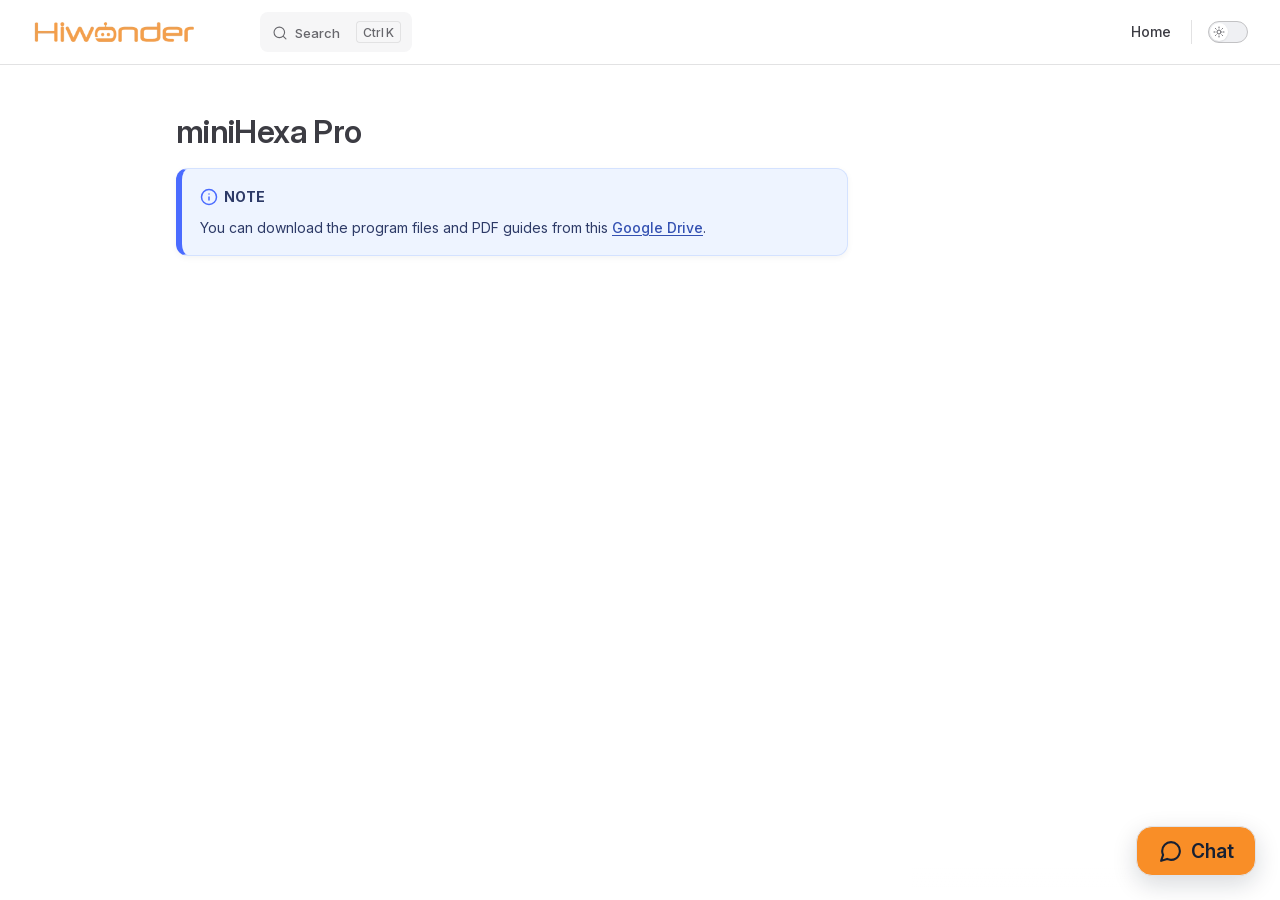
==== projects/miniHexapro/en/latest/docs/index.html @ d7576cf0 "内容修改" ====
<!DOCTYPE html>
<html lang="en-US" dir="ltr">
  <head>
    <meta charset="utf-8">
    <meta name="viewport" content="width=device-width,initial-scale=1">
    <title>miniHexa Pro | miniHexa Pro Documentation</title>
    <meta name="description" content="miniHexa Pro documentation">
    <meta name="generator" content="VitePress v1.6.4">
    <link rel="preload stylesheet" href="/projects/miniHexapro/en/latest/assets/style.do0vppZA.css" as="style">
    <link rel="preload stylesheet" href="/projects/miniHexapro/en/latest/vp-icons.css" as="style">
    
    <script type="module" src="/projects/miniHexapro/en/latest/assets/app.fFJvxKa-.js"></script>
    <link rel="preload" href="/projects/miniHexapro/en/latest/assets/inter-roman-latin.Di8DUHzh.woff2" as="font" type="font/woff2" crossorigin="">
    <link rel="modulepreload" href="/projects/miniHexapro/en/latest/assets/chunks/theme.Csxvvr4M.js">
    <link rel="modulepreload" href="/projects/miniHexapro/en/latest/assets/chunks/framework.Bz66nvfN.js">
    <link rel="modulepreload" href="/projects/miniHexapro/en/latest/assets/docs_index.md.li0yaONf.lean.js">
    <link rel="icon" href="/projects/miniHexapro/en/latest/favicon.ico">
    <script id="check-dark-mode">(()=>{const e=localStorage.getItem("vitepress-theme-appearance")||"auto",a=window.matchMedia("(prefers-color-scheme: dark)").matches;(!e||e==="auto"?a:e==="dark")&&document.documentElement.classList.add("dark")})();</script>
    <script id="check-mac-os">document.documentElement.classList.toggle("mac",/Mac|iPhone|iPod|iPad/i.test(navigator.platform));</script>
  </head>
  <body>
    <div id="app"><!--[--><div class="Layout" data-v-5d98c3a5><!--[--><!--]--><!--[--><span tabindex="-1" data-v-0b0ada53></span><a href="#VPContent" class="VPSkipLink visually-hidden" data-v-0b0ada53>Skip to content</a><!--]--><!----><header class="VPNav" data-v-5d98c3a5 data-v-ae24b3ad><div class="VPNavBar" data-v-ae24b3ad data-v-6aa21345><div class="wrapper" data-v-6aa21345><div class="container" data-v-6aa21345><div class="title" data-v-6aa21345><div class="VPNavBarTitle" data-v-6aa21345 data-v-1168a8e4><a class="title" href="/projects/miniHexapro/en/latest/" data-v-1168a8e4><!--[--><!--]--><!--[--><img class="VPImage logo" src="/projects/miniHexapro/en/latest/e-logo.webp" alt data-v-8426fc1a><!--]--><!----><!--[--><!--]--></a></div></div><div class="content" data-v-6aa21345><div class="content-body" data-v-6aa21345><!--[--><!--]--><div class="VPNavBarSearch search" data-v-6aa21345><!--[--><!----><div id="local-search"><button type="button" class="DocSearch DocSearch-Button" aria-label="Search"><span class="DocSearch-Button-Container"><span class="vp-icon DocSearch-Search-Icon"></span><span class="DocSearch-Button-Placeholder">Search</span></span><span class="DocSearch-Button-Keys"><kbd class="DocSearch-Button-Key"></kbd><kbd class="DocSearch-Button-Key">K</kbd></span></button></div><!--]--></div><nav aria-labelledby="main-nav-aria-label" class="VPNavBarMenu menu" data-v-6aa21345 data-v-dc692963><span id="main-nav-aria-label" class="visually-hidden" data-v-dc692963> Main Navigation </span><!--[--><!--[--><a class="VPLink link vp-external-link-icon VPNavBarMenuLink" href="https://www.hiwonder.net/" target="_self" rel="noreferrer" tabindex="0" data-v-dc692963 data-v-e56f3d57><!--[--><span data-v-e56f3d57>Home</span><!--]--></a><!--]--><!--]--></nav><!----><div class="VPNavBarAppearance appearance" data-v-6aa21345 data-v-6c893767><button class="VPSwitch VPSwitchAppearance" type="button" role="switch" title aria-checked="false" data-v-6c893767 data-v-5337faa4 data-v-1d5665e3><span class="check" data-v-1d5665e3><span class="icon" data-v-1d5665e3><!--[--><span class="vpi-sun sun" data-v-5337faa4></span><span class="vpi-moon moon" data-v-5337faa4></span><!--]--></span></span></button></div><!----><div class="VPFlyout VPNavBarExtra extra" data-v-6aa21345 data-v-bb2aa2f0 data-v-cf11d7a2><button type="button" class="button" aria-haspopup="true" aria-expanded="false" aria-label="extra navigation" data-v-cf11d7a2><span class="vpi-more-horizontal icon" data-v-cf11d7a2></span></button><div class="menu" data-v-cf11d7a2><div class="VPMenu" data-v-cf11d7a2 data-v-b98bc113><!----><!--[--><!--[--><!----><div class="group" data-v-bb2aa2f0><div class="item appearance" data-v-bb2aa2f0><p class="label" data-v-bb2aa2f0>Appearance</p><div class="appearance-action" data-v-bb2aa2f0><button class="VPSwitch VPSwitchAppearance" type="button" role="switch" title aria-checked="false" data-v-bb2aa2f0 data-v-5337faa4 data-v-1d5665e3><span class="check" data-v-1d5665e3><span class="icon" data-v-1d5665e3><!--[--><span class="vpi-sun sun" data-v-5337faa4></span><span class="vpi-moon moon" data-v-5337faa4></span><!--]--></span></span></button></div></div></div><!----><!--]--><!--]--></div></div></div><!--[--><!--]--><button type="button" class="VPNavBarHamburger hamburger" aria-label="mobile navigation" aria-expanded="false" aria-controls="VPNavScreen" data-v-6aa21345 data-v-e5dd9c1c><span class="container" data-v-e5dd9c1c><span class="top" data-v-e5dd9c1c></span><span class="middle" data-v-e5dd9c1c></span><span class="bottom" data-v-e5dd9c1c></span></span></button></div></div></div></div><div class="divider" data-v-6aa21345><div class="divider-line" data-v-6aa21345></div></div></div><!----></header><div class="VPLocalNav empty fixed" data-v-5d98c3a5 data-v-a6f0e41e><div class="container" data-v-a6f0e41e><!----><div class="VPLocalNavOutlineDropdown" style="--vp-vh:0px;" data-v-a6f0e41e data-v-8a42e2b4><button data-v-8a42e2b4>Return to top</button><!----></div></div></div><!----><div class="VPContent" id="VPContent" data-v-5d98c3a5 data-v-1428d186><div class="VPDoc has-aside" data-v-1428d186 data-v-39a288b8><!--[--><!--]--><div class="container" data-v-39a288b8><div class="aside" data-v-39a288b8><div class="aside-curtain" data-v-39a288b8></div><div class="aside-container" data-v-39a288b8><div class="aside-content" data-v-39a288b8><div class="VPDocAside" data-v-39a288b8 data-v-3f215769><!--[--><!--]--><!--[--><!--]--><nav aria-labelledby="doc-outline-aria-label" class="VPDocAsideOutline" data-v-3f215769 data-v-a5bbad30><div class="content" data-v-a5bbad30><div class="outline-marker" data-v-a5bbad30></div><div aria-level="2" class="outline-title" id="doc-outline-aria-label" role="heading" data-v-a5bbad30>On this page</div><ul class="VPDocOutlineItem root" data-v-a5bbad30 data-v-b933a997><!--[--><!--]--></ul></div></nav><!--[--><!--]--><div class="spacer" data-v-3f215769></div><!--[--><!--]--><!----><!--[--><!--]--><!--[--><!--]--></div></div></div></div><div class="content" data-v-39a288b8><div class="content-container" data-v-39a288b8><!--[--><!--]--><main class="main" data-v-39a288b8><div style="position:relative;" class="vp-doc _projects_miniHexapro_en_latest_docs_" data-v-39a288b8><div><h1 id="minihexa-pro" tabindex="-1">miniHexa Pro <a class="header-anchor" href="#minihexa-pro" aria-label="Permalink to &quot;miniHexa Pro&quot;">​</a></h1><div class="custom-block note"><p class="custom-block-title">NOTE</p><p>You can download the program files and PDF guides from this <a href="https://drive.google.com/drive/folders/1gPfiFNAGrsjizPvQwrudc8hm0m3OK6uP?usp=sharing" target="_blank" rel="noopener noreferrer">Google Drive</a>.</p></div></div></div></main><footer class="VPDocFooter" data-v-39a288b8 data-v-e257564d><!--[--><!--]--><!----><!----></footer><!--[--><!--]--></div></div></div><!--[--><!--]--></div></div><!----><!--[--><!--]--></div><!--[--><!----><!--]--><!----><div class="feedback-widget"><!----><button class="feedback-widget__trigger" type="button" aria-expanded="false" aria-label="Open feedback form"><span class="feedback-widget__icon" aria-hidden="true"><svg viewBox="0 0 24 24" focusable="false"><path d="M21 11.5a8.4 8.4 0 0 1-.9 3.8 8.5 8.5 0 0 1-7.6 4.7 8.4 8.4 0 0 1-3.8-.9L3 21l1.9-5.7A8.4 8.4 0 0 1 4 11.5 8.5 8.5 0 0 1 12.5 3 8.5 8.5 0 0 1 21 11.5Z"></path></svg></span><span>Chat</span></button></div><!--]--></div>
    <script>window.__VP_HASH_MAP__=JSON.parse("{\"docs_index.md\":\"li0yaONf\",\"index.md\":\"Cs4oP3wc\"}");window.__VP_SITE_DATA__=JSON.parse("{\"lang\":\"en-US\",\"dir\":\"ltr\",\"title\":\"miniHexa Pro Documentation\",\"description\":\"miniHexa Pro documentation\",\"base\":\"/projects/miniHexapro/en/latest/\",\"head\":[],\"router\":{\"prefetchLinks\":true},\"appearance\":true,\"themeConfig\":{\"siteTitle\":false,\"logo\":\"/e-logo.webp\",\"outline\":[2,3],\"search\":{\"provider\":\"local\",\"options\":{\"translations\":{\"button\":{\"buttonText\":\"Search\",\"buttonAriaLabel\":\"Search\"},\"modal\":{\"searchBox\":{\"resetButtonTitle\":\"Clear search query\",\"resetButtonAriaLabel\":\"Clear search query\",\"cancelButtonText\":\"Cancel\",\"cancelButtonAriaLabel\":\"Cancel\"},\"startScreen\":{\"recentSearchTitle\":\"Recent Searches\",\"noRecentSearchText\":\"No recent searches\",\"suggestedQueryTitle\":\"Suggested Queries\"},\"noResultsScreen\":{\"noResultsText\":\"No results found for\",\"suggestedQueryText\":\"You can try searching for\",\"reportMissingResultsText\":\"Have any queries?\",\"reportMissingResultsLinkText\":\"Report here\"},\"footer\":{\"selectText\":\"to select\",\"navigateText\":\"to navigate\",\"closeText\":\"to close\"}}}}},\"nav\":[{\"text\":\"Home\",\"link\":\"https://www.hiwonder.net/\",\"target\":\"_self\"}],\"sidebar\":[]},\"locales\":{},\"scrollOffset\":134,\"cleanUrls\":false}");</script>
    
  </body>
</html>
---- projects/miniHexapro/en/latest/assets/style.do0vppZA.css ----
@font-face{font-family:Inter;font-style:normal;font-weight:100 900;font-display:swap;src:url(/projects/miniHexapro/en/latest/assets/inter-roman-cyrillic-ext.BBPuwvHQ.woff2) format("woff2");unicode-range:U+0460-052F,U+1C80-1C88,U+20B4,U+2DE0-2DFF,U+A640-A69F,U+FE2E-FE2F}@font-face{font-family:Inter;font-style:normal;font-weight:100 900;font-display:swap;src:url(/projects/miniHexapro/en/latest/assets/inter-roman-cyrillic.C5lxZ8CY.woff2) format("woff2");unicode-range:U+0301,U+0400-045F,U+0490-0491,U+04B0-04B1,U+2116}@font-face{font-family:Inter;font-style:normal;font-weight:100 900;font-display:swap;src:url(/projects/miniHexapro/en/latest/assets/inter-roman-greek-ext.CqjqNYQ-.woff2) format("woff2");unicode-range:U+1F00-1FFF}@font-face{font-family:Inter;font-style:normal;font-weight:100 900;font-display:swap;src:url(/projects/miniHexapro/en/latest/assets/inter-roman-greek.BBVDIX6e.woff2) format("woff2");unicode-range:U+0370-0377,U+037A-037F,U+0384-038A,U+038C,U+038E-03A1,U+03A3-03FF}@font-face{font-family:Inter;font-style:normal;font-weight:100 900;font-display:swap;src:url(/projects/miniHexapro/en/latest/assets/inter-roman-vietnamese.BjW4sHH5.woff2) format("woff2");unicode-range:U+0102-0103,U+0110-0111,U+0128-0129,U+0168-0169,U+01A0-01A1,U+01AF-01B0,U+0300-0301,U+0303-0304,U+0308-0309,U+0323,U+0329,U+1EA0-1EF9,U+20AB}@font-face{font-family:Inter;font-style:normal;font-weight:100 900;font-display:swap;src:url(/projects/miniHexapro/en/latest/assets/inter-roman-latin-ext.4ZJIpNVo.woff2) format("woff2");unicode-range:U+0100-02AF,U+0304,U+0308,U+0329,U+1E00-1E9F,U+1EF2-1EFF,U+2020,U+20A0-20AB,U+20AD-20C0,U+2113,U+2C60-2C7F,U+A720-A7FF}@font-face{font-family:Inter;font-style:normal;font-weight:100 900;font-display:swap;src:url(/projects/miniHexapro/en/latest/assets/inter-roman-latin.Di8DUHzh.woff2) format("woff2");unicode-range:U+0000-00FF,U+0131,U+0152-0153,U+02BB-02BC,U+02C6,U+02DA,U+02DC,U+0304,U+0308,U+0329,U+2000-206F,U+2074,U+20AC,U+2122,U+2191,U+2193,U+2212,U+2215,U+FEFF,U+FFFD}@font-face{font-family:Inter;font-style:italic;font-weight:100 900;font-display:swap;src:url(/projects/miniHexapro/en/latest/assets/inter-italic-cyrillic-ext.r48I6akx.woff2) format("woff2");unicode-range:U+0460-052F,U+1C80-1C88,U+20B4,U+2DE0-2DFF,U+A640-A69F,U+FE2E-FE2F}@font-face{font-family:Inter;font-style:italic;font-weight:100 900;font-display:swap;src:url(/projects/miniHexapro/en/latest/assets/inter-italic-cyrillic.By2_1cv3.woff2) format("woff2");unicode-range:U+0301,U+0400-045F,U+0490-0491,U+04B0-04B1,U+2116}@font-face{font-family:Inter;font-style:italic;font-weight:100 900;font-display:swap;src:url(/projects/miniHexapro/en/latest/assets/inter-italic-greek-ext.1u6EdAuj.woff2) format("woff2");unicode-range:U+1F00-1FFF}@font-face{font-family:Inter;font-style:italic;font-weight:100 900;font-display:swap;src:url(/projects/miniHexapro/en/latest/assets/inter-italic-greek.DJ8dCoTZ.woff2) format("woff2");unicode-range:U+0370-0377,U+037A-037F,U+0384-038A,U+038C,U+038E-03A1,U+03A3-03FF}@font-face{font-family:Inter;font-style:italic;font-weight:100 900;font-display:swap;src:url(/projects/miniHexapro/en/latest/assets/inter-italic-vietnamese.BSbpV94h.woff2) format("woff2");unicode-range:U+0102-0103,U+0110-0111,U+0128-0129,U+0168-0169,U+01A0-01A1,U+01AF-01B0,U+0300-0301,U+0303-0304,U+0308-0309,U+0323,U+0329,U+1EA0-1EF9,U+20AB}@font-face{font-family:Inter;font-style:italic;font-weight:100 900;font-display:swap;src:url(/projects/miniHexapro/en/latest/assets/inter-italic-latin-ext.CN1xVJS-.woff2) format("woff2");unicode-range:U+0100-02AF,U+0304,U+0308,U+0329,U+1E00-1E9F,U+1EF2-1EFF,U+2020,U+20A0-20AB,U+20AD-20C0,U+2113,U+2C60-2C7F,U+A720-A7FF}@font-face{font-family:Inter;font-style:italic;font-weight:100 900;font-display:swap;src:url(/projects/miniHexapro/en/latest/assets/inter-italic-latin.C2AdPX0b.woff2) format("woff2");unicode-range:U+0000-00FF,U+0131,U+0152-0153,U+02BB-02BC,U+02C6,U+02DA,U+02DC,U+0304,U+0308,U+0329,U+2000-206F,U+2074,U+20AC,U+2122,U+2191,U+2193,U+2212,U+2215,U+FEFF,U+FFFD}@font-face{font-family:Punctuation SC;font-weight:400;src:local("PingFang SC Regular"),local("Noto Sans CJK SC"),local("Microsoft YaHei");unicode-range:U+201C,U+201D,U+2018,U+2019,U+2E3A,U+2014,U+2013,U+2026,U+00B7,U+007E,U+002F}@font-face{font-family:Punctuation SC;font-weight:500;src:local("PingFang SC Medium"),local("Noto Sans CJK SC"),local("Microsoft YaHei");unicode-range:U+201C,U+201D,U+2018,U+2019,U+2E3A,U+2014,U+2013,U+2026,U+00B7,U+007E,U+002F}@font-face{font-family:Punctuation SC;font-weight:600;src:local("PingFang SC Semibold"),local("Noto Sans CJK SC Bold"),local("Microsoft YaHei Bold");unicode-range:U+201C,U+201D,U+2018,U+2019,U+2E3A,U+2014,U+2013,U+2026,U+00B7,U+007E,U+002F}@font-face{font-family:Punctuation SC;font-weight:700;src:local("PingFang SC Semibold"),local("Noto Sans CJK SC Bold"),local("Microsoft YaHei Bold");unicode-range:U+201C,U+201D,U+2018,U+2019,U+2E3A,U+2014,U+2013,U+2026,U+00B7,U+007E,U+002F}:root{--vp-c-white: #ffffff;--vp-c-black: #000000;--vp-c-neutral: var(--vp-c-black);--vp-c-neutral-inverse: var(--vp-c-white)}.dark{--vp-c-neutral: var(--vp-c-white);--vp-c-neutral-inverse: var(--vp-c-black)}:root{--vp-c-gray-1: #dddde3;--vp-c-gray-2: #e4e4e9;--vp-c-gray-3: #ebebef;--vp-c-gray-soft: rgba(142, 150, 170, .14);--vp-c-indigo-1: #3451b2;--vp-c-indigo-2: #3a5ccc;--vp-c-indigo-3: #5672cd;--vp-c-indigo-soft: rgba(100, 108, 255, .14);--vp-c-purple-1: #6f42c1;--vp-c-purple-2: #7e4cc9;--vp-c-purple-3: #8e5cd9;--vp-c-purple-soft: rgba(159, 122, 234, .14);--vp-c-green-1: #18794e;--vp-c-green-2: #299764;--vp-c-green-3: #30a46c;--vp-c-green-soft: rgba(16, 185, 129, .14);--vp-c-yellow-1: #915930;--vp-c-yellow-2: #946300;--vp-c-yellow-3: #9f6a00;--vp-c-yellow-soft: rgba(234, 179, 8, .14);--vp-c-red-1: #b8272c;--vp-c-red-2: #d5393e;--vp-c-red-3: #e0575b;--vp-c-red-soft: rgba(244, 63, 94, .14);--vp-c-sponsor: #db2777}.dark{--vp-c-gray-1: #515c67;--vp-c-gray-2: #414853;--vp-c-gray-3: #32363f;--vp-c-gray-soft: rgba(101, 117, 133, .16);--vp-c-indigo-1: #a8b1ff;--vp-c-indigo-2: #5c73e7;--vp-c-indigo-3: #3e63dd;--vp-c-indigo-soft: rgba(100, 108, 255, .16);--vp-c-purple-1: #c8abfa;--vp-c-purple-2: #a879e6;--vp-c-purple-3: #8e5cd9;--vp-c-purple-soft: rgba(159, 122, 234, .16);--vp-c-green-1: #3dd68c;--vp-c-green-2: #30a46c;--vp-c-green-3: #298459;--vp-c-green-soft: rgba(16, 185, 129, .16);--vp-c-yellow-1: #f9b44e;--vp-c-yellow-2: #da8b17;--vp-c-yellow-3: #a46a0a;--vp-c-yellow-soft: rgba(234, 179, 8, .16);--vp-c-red-1: #f66f81;--vp-c-red-2: #f14158;--vp-c-red-3: #b62a3c;--vp-c-red-soft: rgba(244, 63, 94, .16)}:root{--vp-c-bg: #ffffff;--vp-c-bg-alt: #f6f6f7;--vp-c-bg-elv: #ffffff;--vp-c-bg-soft: #f6f6f7}.dark{--vp-c-bg: #1b1b1f;--vp-c-bg-alt: #161618;--vp-c-bg-elv: #202127;--vp-c-bg-soft: #202127}:root{--vp-c-border: #c2c2c4;--vp-c-divider: #e2e2e3;--vp-c-gutter: #e2e2e3}.dark{--vp-c-border: #3c3f44;--vp-c-divider: #2e2e32;--vp-c-gutter: #000000}:root{--vp-c-text-1: #3c3c43;--vp-c-text-2: #67676c;--vp-c-text-3: #929295}.dark{--vp-c-text-1: #dfdfd6;--vp-c-text-2: #98989f;--vp-c-text-3: #6a6a71}:root{--vp-c-default-1: var(--vp-c-gray-1);--vp-c-default-2: var(--vp-c-gray-2);--vp-c-default-3: var(--vp-c-gray-3);--vp-c-default-soft: var(--vp-c-gray-soft);--vp-c-brand-1: var(--vp-c-indigo-1);--vp-c-brand-2: var(--vp-c-indigo-2);--vp-c-brand-3: var(--vp-c-indigo-3);--vp-c-brand-soft: var(--vp-c-indigo-soft);--vp-c-brand: var(--vp-c-brand-1);--vp-c-tip-1: var(--vp-c-brand-1);--vp-c-tip-2: var(--vp-c-brand-2);--vp-c-tip-3: var(--vp-c-brand-3);--vp-c-tip-soft: var(--vp-c-brand-soft);--vp-c-note-1: var(--vp-c-brand-1);--vp-c-note-2: var(--vp-c-brand-2);--vp-c-note-3: var(--vp-c-brand-3);--vp-c-note-soft: var(--vp-c-brand-soft);--vp-c-success-1: var(--vp-c-green-1);--vp-c-success-2: var(--vp-c-green-2);--vp-c-success-3: var(--vp-c-green-3);--vp-c-success-soft: var(--vp-c-green-soft);--vp-c-important-1: var(--vp-c-purple-1);--vp-c-important-2: var(--vp-c-purple-2);--vp-c-important-3: var(--vp-c-purple-3);--vp-c-important-soft: var(--vp-c-purple-soft);--vp-c-warning-1: var(--vp-c-yellow-1);--vp-c-warning-2: var(--vp-c-yellow-2);--vp-c-warning-3: var(--vp-c-yellow-3);--vp-c-warning-soft: var(--vp-c-yellow-soft);--vp-c-danger-1: var(--vp-c-red-1);--vp-c-danger-2: var(--vp-c-red-2);--vp-c-danger-3: var(--vp-c-red-3);--vp-c-danger-soft: var(--vp-c-red-soft);--vp-c-caution-1: var(--vp-c-red-1);--vp-c-caution-2: var(--vp-c-red-2);--vp-c-caution-3: var(--vp-c-red-3);--vp-c-caution-soft: var(--vp-c-red-soft)}:root{--vp-font-family-base: "Inter", ui-sans-serif, system-ui, sans-serif, "Apple Color Emoji", "Segoe UI Emoji", "Segoe UI Symbol", "Noto Color Emoji";--vp-font-family-mono: ui-monospace, "Menlo", "Monaco", "Consolas", "Liberation Mono", "Courier New", monospace;font-optical-sizing:auto}:root:where(:lang(zh)){--vp-font-family-base: "Punctuation SC", "Inter", ui-sans-serif, system-ui, sans-serif, "Apple Color Emoji", "Segoe UI Emoji", "Segoe UI Symbol", "Noto Color Emoji"}:root{--vp-shadow-1: 0 1px 2px rgba(0, 0, 0, .04), 0 1px 2px rgba(0, 0, 0, .06);--vp-shadow-2: 0 3px 12px rgba(0, 0, 0, .07), 0 1px 4px rgba(0, 0, 0, .07);--vp-shadow-3: 0 12px 32px rgba(0, 0, 0, .1), 0 2px 6px rgba(0, 0, 0, .08);--vp-shadow-4: 0 14px 44px rgba(0, 0, 0, .12), 0 3px 9px rgba(0, 0, 0, .12);--vp-shadow-5: 0 18px 56px rgba(0, 0, 0, .16), 0 4px 12px rgba(0, 0, 0, .16)}:root{--vp-z-index-footer: 10;--vp-z-index-local-nav: 20;--vp-z-index-nav: 30;--vp-z-index-layout-top: 40;--vp-z-index-backdrop: 50;--vp-z-index-sidebar: 60}@media (min-width: 960px){:root{--vp-z-index-sidebar: 25}}:root{--vp-layout-max-width: 1440px}:root{--vp-header-anchor-symbol: "#"}:root{--vp-code-line-height: 1.7;--vp-code-font-size: .875em;--vp-code-color: var(--vp-c-brand-1);--vp-code-link-color: var(--vp-c-brand-1);--vp-code-link-hover-color: var(--vp-c-brand-2);--vp-code-bg: var(--vp-c-default-soft);--vp-code-block-color: var(--vp-c-text-2);--vp-code-block-bg: var(--vp-c-bg-alt);--vp-code-block-divider-color: var(--vp-c-gutter);--vp-code-lang-color: var(--vp-c-text-3);--vp-code-line-highlight-color: var(--vp-c-default-soft);--vp-code-line-number-color: var(--vp-c-text-3);--vp-code-line-diff-add-color: var(--vp-c-success-soft);--vp-code-line-diff-add-symbol-color: var(--vp-c-success-1);--vp-code-line-diff-remove-color: var(--vp-c-danger-soft);--vp-code-line-diff-remove-symbol-color: var(--vp-c-danger-1);--vp-code-line-warning-color: var(--vp-c-warning-soft);--vp-code-line-error-color: var(--vp-c-danger-soft);--vp-code-copy-code-border-color: var(--vp-c-divider);--vp-code-copy-code-bg: var(--vp-c-bg-soft);--vp-code-copy-code-hover-border-color: var(--vp-c-divider);--vp-code-copy-code-hover-bg: var(--vp-c-bg);--vp-code-copy-code-active-text: var(--vp-c-text-2);--vp-code-copy-copied-text-content: "Copied";--vp-code-tab-divider: var(--vp-code-block-divider-color);--vp-code-tab-text-color: var(--vp-c-text-2);--vp-code-tab-bg: var(--vp-code-block-bg);--vp-code-tab-hover-text-color: var(--vp-c-text-1);--vp-code-tab-active-text-color: var(--vp-c-text-1);--vp-code-tab-active-bar-color: var(--vp-c-brand-1)}:lang(es),:lang(pt){--vp-code-copy-copied-text-content: "Copiado"}:lang(fa){--vp-code-copy-copied-text-content: "کپی شد"}:lang(ko){--vp-code-copy-copied-text-content: "복사됨"}:lang(ru){--vp-code-copy-copied-text-content: "Скопировано"}:lang(zh){--vp-code-copy-copied-text-content: "已复制"}:root{--vp-button-brand-border: transparent;--vp-button-brand-text: var(--vp-c-white);--vp-button-brand-bg: var(--vp-c-brand-3);--vp-button-brand-hover-border: transparent;--vp-button-brand-hover-text: var(--vp-c-white);--vp-button-brand-hover-bg: var(--vp-c-brand-2);--vp-button-brand-active-border: transparent;--vp-button-brand-active-text: var(--vp-c-white);--vp-button-brand-active-bg: var(--vp-c-brand-1);--vp-button-alt-border: transparent;--vp-button-alt-text: var(--vp-c-text-1);--vp-button-alt-bg: var(--vp-c-default-3);--vp-button-alt-hover-border: transparent;--vp-button-alt-hover-text: var(--vp-c-text-1);--vp-button-alt-hover-bg: var(--vp-c-default-2);--vp-button-alt-active-border: transparent;--vp-button-alt-active-text: var(--vp-c-text-1);--vp-button-alt-active-bg: var(--vp-c-default-1);--vp-button-sponsor-border: var(--vp-c-text-2);--vp-button-sponsor-text: var(--vp-c-text-2);--vp-button-sponsor-bg: transparent;--vp-button-sponsor-hover-border: var(--vp-c-sponsor);--vp-button-sponsor-hover-text: var(--vp-c-sponsor);--vp-button-sponsor-hover-bg: transparent;--vp-button-sponsor-active-border: var(--vp-c-sponsor);--vp-button-sponsor-active-text: var(--vp-c-sponsor);--vp-button-sponsor-active-bg: transparent}:root{--vp-custom-block-font-size: 14px;--vp-custom-block-code-font-size: 13px;--vp-custom-block-info-border: transparent;--vp-custom-block-info-text: var(--vp-c-text-1);--vp-custom-block-info-bg: var(--vp-c-default-soft);--vp-custom-block-info-code-bg: var(--vp-c-default-soft);--vp-custom-block-note-border: transparent;--vp-custom-block-note-text: var(--vp-c-text-1);--vp-custom-block-note-bg: var(--vp-c-default-soft);--vp-custom-block-note-code-bg: var(--vp-c-default-soft);--vp-custom-block-tip-border: transparent;--vp-custom-block-tip-text: var(--vp-c-text-1);--vp-custom-block-tip-bg: var(--vp-c-tip-soft);--vp-custom-block-tip-code-bg: var(--vp-c-tip-soft);--vp-custom-block-important-border: transparent;--vp-custom-block-important-text: var(--vp-c-text-1);--vp-custom-block-important-bg: var(--vp-c-important-soft);--vp-custom-block-important-code-bg: var(--vp-c-important-soft);--vp-custom-block-warning-border: transparent;--vp-custom-block-warning-text: var(--vp-c-text-1);--vp-custom-block-warning-bg: var(--vp-c-warning-soft);--vp-custom-block-warning-code-bg: var(--vp-c-warning-soft);--vp-custom-block-danger-border: transparent;--vp-custom-block-danger-text: var(--vp-c-text-1);--vp-custom-block-danger-bg: var(--vp-c-danger-soft);--vp-custom-block-danger-code-bg: var(--vp-c-danger-soft);--vp-custom-block-caution-border: transparent;--vp-custom-block-caution-text: var(--vp-c-text-1);--vp-custom-block-caution-bg: var(--vp-c-caution-soft);--vp-custom-block-caution-code-bg: var(--vp-c-caution-soft);--vp-custom-block-details-border: var(--vp-custom-block-info-border);--vp-custom-block-details-text: var(--vp-custom-block-info-text);--vp-custom-block-details-bg: var(--vp-custom-block-info-bg);--vp-custom-block-details-code-bg: var(--vp-custom-block-info-code-bg)}:root{--vp-input-border-color: var(--vp-c-border);--vp-input-bg-color: var(--vp-c-bg-alt);--vp-input-switch-bg-color: var(--vp-c-default-soft)}:root{--vp-nav-height: 64px;--vp-nav-bg-color: var(--vp-c-bg);--vp-nav-screen-bg-color: var(--vp-c-bg);--vp-nav-logo-height: 24px}.hide-nav{--vp-nav-height: 0px}.hide-nav .VPSidebar{--vp-nav-height: 22px}:root{--vp-local-nav-bg-color: var(--vp-c-bg)}:root{--vp-sidebar-width: 272px;--vp-sidebar-bg-color: var(--vp-c-bg-alt)}:root{--vp-backdrop-bg-color: rgba(0, 0, 0, .6)}:root{--vp-home-hero-name-color: var(--vp-c-brand-1);--vp-home-hero-name-background: transparent;--vp-home-hero-image-background-image: none;--vp-home-hero-image-filter: none}:root{--vp-badge-info-border: transparent;--vp-badge-info-text: var(--vp-c-text-2);--vp-badge-info-bg: var(--vp-c-default-soft);--vp-badge-tip-border: transparent;--vp-badge-tip-text: var(--vp-c-tip-1);--vp-badge-tip-bg: var(--vp-c-tip-soft);--vp-badge-warning-border: transparent;--vp-badge-warning-text: var(--vp-c-warning-1);--vp-badge-warning-bg: var(--vp-c-warning-soft);--vp-badge-danger-border: transparent;--vp-badge-danger-text: var(--vp-c-danger-1);--vp-badge-danger-bg: var(--vp-c-danger-soft)}:root{--vp-carbon-ads-text-color: var(--vp-c-text-1);--vp-carbon-ads-poweredby-color: var(--vp-c-text-2);--vp-carbon-ads-bg-color: var(--vp-c-bg-soft);--vp-carbon-ads-hover-text-color: var(--vp-c-brand-1);--vp-carbon-ads-hover-poweredby-color: var(--vp-c-text-1)}:root{--vp-local-search-bg: var(--vp-c-bg);--vp-local-search-result-bg: var(--vp-c-bg);--vp-local-search-result-border: var(--vp-c-divider);--vp-local-search-result-selected-bg: var(--vp-c-bg);--vp-local-search-result-selected-border: var(--vp-c-brand-1);--vp-local-search-highlight-bg: var(--vp-c-brand-1);--vp-local-search-highlight-text: var(--vp-c-neutral-inverse)}@media (prefers-reduced-motion: reduce){*,:before,:after{animation-delay:-1ms!important;animation-duration:1ms!important;animation-iteration-count:1!important;background-attachment:initial!important;scroll-behavior:auto!important;transition-duration:0s!important;transition-delay:0s!important}}*,:before,:after{box-sizing:border-box}html{line-height:1.4;font-size:16px;-webkit-text-size-adjust:100%}html.dark{color-scheme:dark}body{margin:0;width:100%;min-width:320px;min-height:100vh;line-height:24px;font-family:var(--vp-font-family-base);font-size:16px;font-weight:400;color:var(--vp-c-text-1);background-color:var(--vp-c-bg);font-synthesis:style;text-rendering:optimizeLegibility;-webkit-font-smoothing:antialiased;-moz-osx-font-smoothing:grayscale}main{display:block}h1,h2,h3,h4,h5,h6{margin:0;line-height:24px;font-size:16px;font-weight:400}p{margin:0}strong,b{font-weight:600}a,area,button,[role=button],input,label,select,summary,textarea{touch-action:manipulation}a{color:inherit;text-decoration:inherit}ol,ul{list-style:none;margin:0;padding:0}blockquote{margin:0}pre,code,kbd,samp{font-family:var(--vp-font-family-mono)}img,svg,video,canvas,audio,iframe,embed,object{display:block}figure{margin:0}img,video{max-width:100%;height:auto}button,input,optgroup,select,textarea{border:0;padding:0;line-height:inherit;color:inherit}button{padding:0;font-family:inherit;background-color:transparent;background-image:none}button:enabled,[role=button]:enabled{cursor:pointer}button:focus,button:focus-visible{outline:1px dotted;outline:4px auto -webkit-focus-ring-color}button:focus:not(:focus-visible){outline:none!important}input:focus,textarea:focus,select:focus{outline:none}table{border-collapse:collapse}input{background-color:transparent}input:-ms-input-placeholder,textarea:-ms-input-placeholder{color:var(--vp-c-text-3)}input::-ms-input-placeholder,textarea::-ms-input-placeholder{color:var(--vp-c-text-3)}input::placeholder,textarea::placeholder{color:var(--vp-c-text-3)}input::-webkit-outer-spin-button,input::-webkit-inner-spin-button{-webkit-appearance:none;margin:0}input[type=number]{-moz-appearance:textfield}textarea{resize:vertical}select{-webkit-appearance:none}fieldset{margin:0;padding:0}h1,h2,h3,h4,h5,h6,li,p{overflow-wrap:break-word}vite-error-overlay{z-index:9999}mjx-container{overflow-x:auto}mjx-container>svg{display:inline-block;margin:auto}[class^=vpi-],[class*=" vpi-"],.vp-icon{width:1em;height:1em}[class^=vpi-].bg,[class*=" vpi-"].bg,.vp-icon.bg{background-size:100% 100%;background-color:transparent}[class^=vpi-]:not(.bg),[class*=" vpi-"]:not(.bg),.vp-icon:not(.bg){-webkit-mask:var(--icon) no-repeat;mask:var(--icon) no-repeat;-webkit-mask-size:100% 100%;mask-size:100% 100%;background-color:currentColor;color:inherit}.vpi-align-left{--icon: url("data:image/svg+xml,%3Csvg xmlns='http://www.w3.org/2000/svg' fill='none' stroke='currentColor' stroke-linecap='round' stroke-linejoin='round' stroke-width='2' viewBox='0 0 24 24'%3E%3Cpath d='M21 6H3M15 12H3M17 18H3'/%3E%3C/svg%3E")}.vpi-arrow-right,.vpi-arrow-down,.vpi-arrow-left,.vpi-arrow-up{--icon: url("data:image/svg+xml,%3Csvg xmlns='http://www.w3.org/2000/svg' fill='none' stroke='currentColor' stroke-linecap='round' stroke-linejoin='round' stroke-width='2' viewBox='0 0 24 24'%3E%3Cpath d='M5 12h14M12 5l7 7-7 7'/%3E%3C/svg%3E")}.vpi-chevron-right,.vpi-chevron-down,.vpi-chevron-left,.vpi-chevron-up{--icon: url("data:image/svg+xml,%3Csvg xmlns='http://www.w3.org/2000/svg' fill='none' stroke='currentColor' stroke-linecap='round' stroke-linejoin='round' stroke-width='2' viewBox='0 0 24 24'%3E%3Cpath d='m9 18 6-6-6-6'/%3E%3C/svg%3E")}.vpi-chevron-down,.vpi-arrow-down{transform:rotate(90deg)}.vpi-chevron-left,.vpi-arrow-left{transform:rotate(180deg)}.vpi-chevron-up,.vpi-arrow-up{transform:rotate(-90deg)}.vpi-square-pen{--icon: url("data:image/svg+xml,%3Csvg xmlns='http://www.w3.org/2000/svg' fill='none' stroke='currentColor' stroke-linecap='round' stroke-linejoin='round' stroke-width='2' viewBox='0 0 24 24'%3E%3Cpath d='M12 3H5a2 2 0 0 0-2 2v14a2 2 0 0 0 2 2h14a2 2 0 0 0 2-2v-7'/%3E%3Cpath d='M18.375 2.625a2.121 2.121 0 1 1 3 3L12 15l-4 1 1-4Z'/%3E%3C/svg%3E")}.vpi-plus{--icon: url("data:image/svg+xml,%3Csvg xmlns='http://www.w3.org/2000/svg' fill='none' stroke='currentColor' stroke-linecap='round' stroke-linejoin='round' stroke-width='2' viewBox='0 0 24 24'%3E%3Cpath d='M5 12h14M12 5v14'/%3E%3C/svg%3E")}.vpi-sun{--icon: url("data:image/svg+xml,%3Csvg xmlns='http://www.w3.org/2000/svg' fill='none' stroke='currentColor' stroke-linecap='round' stroke-linejoin='round' stroke-width='2' viewBox='0 0 24 24'%3E%3Ccircle cx='12' cy='12' r='4'/%3E%3Cpath d='M12 2v2M12 20v2M4.93 4.93l1.41 1.41M17.66 17.66l1.41 1.41M2 12h2M20 12h2M6.34 17.66l-1.41 1.41M19.07 4.93l-1.41 1.41'/%3E%3C/svg%3E")}.vpi-moon{--icon: url("data:image/svg+xml,%3Csvg xmlns='http://www.w3.org/2000/svg' fill='none' stroke='currentColor' stroke-linecap='round' stroke-linejoin='round' stroke-width='2' viewBox='0 0 24 24'%3E%3Cpath d='M12 3a6 6 0 0 0 9 9 9 9 0 1 1-9-9Z'/%3E%3C/svg%3E")}.vpi-more-horizontal{--icon: url("data:image/svg+xml,%3Csvg xmlns='http://www.w3.org/2000/svg' fill='none' stroke='currentColor' stroke-linecap='round' stroke-linejoin='round' stroke-width='2' viewBox='0 0 24 24'%3E%3Ccircle cx='12' cy='12' r='1'/%3E%3Ccircle cx='19' cy='12' r='1'/%3E%3Ccircle cx='5' cy='12' r='1'/%3E%3C/svg%3E")}.vpi-languages{--icon: url("data:image/svg+xml,%3Csvg xmlns='http://www.w3.org/2000/svg' fill='none' stroke='currentColor' stroke-linecap='round' stroke-linejoin='round' stroke-width='2' viewBox='0 0 24 24'%3E%3Cpath d='m5 8 6 6M4 14l6-6 2-3M2 5h12M7 2h1M22 22l-5-10-5 10M14 18h6'/%3E%3C/svg%3E")}.vpi-heart{--icon: url("data:image/svg+xml,%3Csvg xmlns='http://www.w3.org/2000/svg' fill='none' stroke='currentColor' stroke-linecap='round' stroke-linejoin='round' stroke-width='2' viewBox='0 0 24 24'%3E%3Cpath d='M19 14c1.49-1.46 3-3.21 3-5.5A5.5 5.5 0 0 0 16.5 3c-1.76 0-3 .5-4.5 2-1.5-1.5-2.74-2-4.5-2A5.5 5.5 0 0 0 2 8.5c0 2.3 1.5 4.05 3 5.5l7 7Z'/%3E%3C/svg%3E")}.vpi-search{--icon: url("data:image/svg+xml,%3Csvg xmlns='http://www.w3.org/2000/svg' fill='none' stroke='currentColor' stroke-linecap='round' stroke-linejoin='round' stroke-width='2' viewBox='0 0 24 24'%3E%3Ccircle cx='11' cy='11' r='8'/%3E%3Cpath d='m21 21-4.3-4.3'/%3E%3C/svg%3E")}.vpi-layout-list{--icon: url("data:image/svg+xml,%3Csvg xmlns='http://www.w3.org/2000/svg' fill='none' stroke='currentColor' stroke-linecap='round' stroke-linejoin='round' stroke-width='2' viewBox='0 0 24 24'%3E%3Crect width='7' height='7' x='3' y='3' rx='1'/%3E%3Crect width='7' height='7' x='3' y='14' rx='1'/%3E%3Cpath d='M14 4h7M14 9h7M14 15h7M14 20h7'/%3E%3C/svg%3E")}.vpi-delete{--icon: url("data:image/svg+xml,%3Csvg xmlns='http://www.w3.org/2000/svg' fill='none' stroke='currentColor' stroke-linecap='round' stroke-linejoin='round' stroke-width='2' viewBox='0 0 24 24'%3E%3Cpath d='M20 5H9l-7 7 7 7h11a2 2 0 0 0 2-2V7a2 2 0 0 0-2-2ZM18 9l-6 6M12 9l6 6'/%3E%3C/svg%3E")}.vpi-corner-down-left{--icon: url("data:image/svg+xml,%3Csvg xmlns='http://www.w3.org/2000/svg' fill='none' stroke='currentColor' stroke-linecap='round' stroke-linejoin='round' stroke-width='2' viewBox='0 0 24 24'%3E%3Cpath d='m9 10-5 5 5 5'/%3E%3Cpath d='M20 4v7a4 4 0 0 1-4 4H4'/%3E%3C/svg%3E")}:root{--vp-icon-copy: url("data:image/svg+xml,%3Csvg xmlns='http://www.w3.org/2000/svg' fill='none' stroke='rgba(128,128,128,1)' stroke-linecap='round' stroke-linejoin='round' stroke-width='2' viewBox='0 0 24 24'%3E%3Crect width='8' height='4' x='8' y='2' rx='1' ry='1'/%3E%3Cpath d='M16 4h2a2 2 0 0 1 2 2v14a2 2 0 0 1-2 2H6a2 2 0 0 1-2-2V6a2 2 0 0 1 2-2h2'/%3E%3C/svg%3E");--vp-icon-copied: url("data:image/svg+xml,%3Csvg xmlns='http://www.w3.org/2000/svg' fill='none' stroke='rgba(128,128,128,1)' stroke-linecap='round' stroke-linejoin='round' stroke-width='2' viewBox='0 0 24 24'%3E%3Crect width='8' height='4' x='8' y='2' rx='1' ry='1'/%3E%3Cpath d='M16 4h2a2 2 0 0 1 2 2v14a2 2 0 0 1-2 2H6a2 2 0 0 1-2-2V6a2 2 0 0 1 2-2h2'/%3E%3Cpath d='m9 14 2 2 4-4'/%3E%3C/svg%3E")}.visually-hidden{position:absolute;width:1px;height:1px;white-space:nowrap;clip:rect(0 0 0 0);clip-path:inset(50%);overflow:hidden}.custom-block{border:1px solid transparent;border-radius:8px;padding:16px 16px 8px;line-height:24px;font-size:var(--vp-custom-block-font-size);color:var(--vp-c-text-2)}.custom-block.info{border-color:var(--vp-custom-block-info-border);color:var(--vp-custom-block-info-text);background-color:var(--vp-custom-block-info-bg)}.custom-block.info a,.custom-block.info code{color:var(--vp-c-brand-1)}.custom-block.info a:hover,.custom-block.info a:hover>code{color:var(--vp-c-brand-2)}.custom-block.info code{background-color:var(--vp-custom-block-info-code-bg)}.custom-block.note{border-color:var(--vp-custom-block-note-border);color:var(--vp-custom-block-note-text);background-color:var(--vp-custom-block-note-bg)}.custom-block.note a,.custom-block.note code{color:var(--vp-c-brand-1)}.custom-block.note a:hover,.custom-block.note a:hover>code{color:var(--vp-c-brand-2)}.custom-block.note code{background-color:var(--vp-custom-block-note-code-bg)}.custom-block.tip{border-color:var(--vp-custom-block-tip-border);color:var(--vp-custom-block-tip-text);background-color:var(--vp-custom-block-tip-bg)}.custom-block.tip a,.custom-block.tip code{color:var(--vp-c-tip-1)}.custom-block.tip a:hover,.custom-block.tip a:hover>code{color:var(--vp-c-tip-2)}.custom-block.tip code{background-color:var(--vp-custom-block-tip-code-bg)}.custom-block.important{border-color:var(--vp-custom-block-important-border);color:var(--vp-custom-block-important-text);background-color:var(--vp-custom-block-important-bg)}.custom-block.important a,.custom-block.important code{color:var(--vp-c-important-1)}.custom-block.important a:hover,.custom-block.important a:hover>code{color:var(--vp-c-important-2)}.custom-block.important code{background-color:var(--vp-custom-block-important-code-bg)}.custom-block.warning{border-color:var(--vp-custom-block-warning-border);color:var(--vp-custom-block-warning-text);background-color:var(--vp-custom-block-warning-bg)}.custom-block.warning a,.custom-block.warning code{color:var(--vp-c-warning-1)}.custom-block.warning a:hover,.custom-block.warning a:hover>code{color:var(--vp-c-warning-2)}.custom-block.warning code{background-color:var(--vp-custom-block-warning-code-bg)}.custom-block.danger{border-color:var(--vp-custom-block-danger-border);color:var(--vp-custom-block-danger-text);background-color:var(--vp-custom-block-danger-bg)}.custom-block.danger a,.custom-block.danger code{color:var(--vp-c-danger-1)}.custom-block.danger a:hover,.custom-block.danger a:hover>code{color:var(--vp-c-danger-2)}.custom-block.danger code{background-color:var(--vp-custom-block-danger-code-bg)}.custom-block.caution{border-color:var(--vp-custom-block-caution-border);color:var(--vp-custom-block-caution-text);background-color:var(--vp-custom-block-caution-bg)}.custom-block.caution a,.custom-block.caution code{color:var(--vp-c-caution-1)}.custom-block.caution a:hover,.custom-block.caution a:hover>code{color:var(--vp-c-caution-2)}.custom-block.caution code{background-color:var(--vp-custom-block-caution-code-bg)}.custom-block.details{border-color:var(--vp-custom-block-details-border);color:var(--vp-custom-block-details-text);background-color:var(--vp-custom-block-details-bg)}.custom-block.details a{color:var(--vp-c-brand-1)}.custom-block.details a:hover,.custom-block.details a:hover>code{color:var(--vp-c-brand-2)}.custom-block.details code{background-color:var(--vp-custom-block-details-code-bg)}.custom-block-title{font-weight:600}.custom-block p+p{margin:8px 0}.custom-block.details summary{margin:0 0 8px;font-weight:700;cursor:pointer;-webkit-user-select:none;user-select:none}.custom-block.details summary+p{margin:8px 0}.custom-block a{color:inherit;font-weight:600;text-decoration:underline;text-underline-offset:2px;transition:opacity .25s}.custom-block a:hover{opacity:.75}.custom-block code{font-size:var(--vp-custom-block-code-font-size)}.custom-block.custom-block th,.custom-block.custom-block blockquote>p{font-size:var(--vp-custom-block-font-size);color:inherit}.dark .vp-code span{color:var(--shiki-dark, inherit)}html:not(.dark) .vp-code span{color:var(--shiki-light, inherit)}.vp-code-group{margin-top:16px}.vp-code-group .tabs{position:relative;display:flex;margin-right:-24px;margin-left:-24px;padding:0 12px;background-color:var(--vp-code-tab-bg);overflow-x:auto;overflow-y:hidden;box-shadow:inset 0 -1px var(--vp-code-tab-divider)}@media (min-width: 640px){.vp-code-group .tabs{margin-right:0;margin-left:0;border-radius:8px 8px 0 0}}.vp-code-group .tabs input{position:fixed;opacity:0;pointer-events:none}.vp-code-group .tabs label{position:relative;display:inline-block;border-bottom:1px solid transparent;padding:0 12px;line-height:48px;font-size:14px;font-weight:500;color:var(--vp-code-tab-text-color);white-space:nowrap;cursor:pointer;transition:color .25s}.vp-code-group .tabs label:after{position:absolute;right:8px;bottom:-1px;left:8px;z-index:1;height:2px;border-radius:2px;content:"";background-color:transparent;transition:background-color .25s}.vp-code-group label:hover{color:var(--vp-code-tab-hover-text-color)}.vp-code-group input:checked+label{color:var(--vp-code-tab-active-text-color)}.vp-code-group input:checked+label:after{background-color:var(--vp-code-tab-active-bar-color)}.vp-code-group div[class*=language-],.vp-block{display:none;margin-top:0!important;border-top-left-radius:0!important;border-top-right-radius:0!important}.vp-code-group div[class*=language-].active,.vp-block.active{display:block}.vp-block{padding:20px 24px}.vp-doc h1,.vp-doc h2,.vp-doc h3,.vp-doc h4,.vp-doc h5,.vp-doc h6{position:relative;font-weight:600;outline:none}.vp-doc h1{letter-spacing:-.02em;line-height:40px;font-size:28px}.vp-doc h2{margin:48px 0 16px;border-top:1px solid var(--vp-c-divider);padding-top:24px;letter-spacing:-.02em;line-height:32px;font-size:24px}.vp-doc h3{margin:32px 0 0;letter-spacing:-.01em;line-height:28px;font-size:20px}.vp-doc h4{margin:24px 0 0;letter-spacing:-.01em;line-height:24px;font-size:18px}.vp-doc .header-anchor{position:absolute;top:0;left:0;margin-left:-.87em;font-weight:500;-webkit-user-select:none;user-select:none;opacity:0;text-decoration:none;transition:color .25s,opacity .25s}.vp-doc .header-anchor:before{content:var(--vp-header-anchor-symbol)}.vp-doc h1:hover .header-anchor,.vp-doc h1 .header-anchor:focus,.vp-doc h2:hover .header-anchor,.vp-doc h2 .header-anchor:focus,.vp-doc h3:hover .header-anchor,.vp-doc h3 .header-anchor:focus,.vp-doc h4:hover .header-anchor,.vp-doc h4 .header-anchor:focus,.vp-doc h5:hover .header-anchor,.vp-doc h5 .header-anchor:focus,.vp-doc h6:hover .header-anchor,.vp-doc h6 .header-anchor:focus{opacity:1}@media (min-width: 768px){.vp-doc h1{letter-spacing:-.02em;line-height:40px;font-size:32px}}.vp-doc h2 .header-anchor{top:24px}.vp-doc p,.vp-doc summary{margin:16px 0}.vp-doc p{line-height:28px}.vp-doc blockquote{margin:16px 0;border-left:2px solid var(--vp-c-divider);padding-left:16px;transition:border-color .5s;color:var(--vp-c-text-2)}.vp-doc blockquote>p{margin:0;font-size:16px;transition:color .5s}.vp-doc a{font-weight:500;color:var(--vp-c-brand-1);text-decoration:underline;text-underline-offset:2px;transition:color .25s,opacity .25s}.vp-doc a:hover{color:var(--vp-c-brand-2)}.vp-doc strong{font-weight:600}.vp-doc ul,.vp-doc ol{padding-left:1.25rem;margin:16px 0}.vp-doc ul{list-style:disc}.vp-doc ol{list-style:decimal}.vp-doc li+li{margin-top:8px}.vp-doc li>ol,.vp-doc li>ul{margin:8px 0 0}.vp-doc table{display:block;border-collapse:collapse;margin:20px 0;overflow-x:auto}.vp-doc tr{background-color:var(--vp-c-bg);border-top:1px solid var(--vp-c-divider);transition:background-color .5s}.vp-doc tr:nth-child(2n){background-color:var(--vp-c-bg-soft)}.vp-doc th,.vp-doc td{border:1px solid var(--vp-c-divider);padding:8px 16px}.vp-doc th{text-align:left;font-size:14px;font-weight:600;color:var(--vp-c-text-2);background-color:var(--vp-c-bg-soft)}.vp-doc td{font-size:14px}.vp-doc hr{margin:16px 0;border:none;border-top:1px solid var(--vp-c-divider)}.vp-doc .custom-block{margin:16px 0}.vp-doc .custom-block p{margin:8px 0;line-height:24px}.vp-doc .custom-block p:first-child{margin:0}.vp-doc .custom-block div[class*=language-]{margin:8px 0;border-radius:8px}.vp-doc .custom-block div[class*=language-] code{font-weight:400;background-color:transparent}.vp-doc .custom-block .vp-code-group .tabs{margin:0;border-radius:8px 8px 0 0}.vp-doc :not(pre,h1,h2,h3,h4,h5,h6)>code{font-size:var(--vp-code-font-size);color:var(--vp-code-color)}.vp-doc :not(pre)>code{border-radius:4px;padding:3px 6px;background-color:var(--vp-code-bg);transition:color .25s,background-color .5s}.vp-doc a>code{color:var(--vp-code-link-color)}.vp-doc a:hover>code{color:var(--vp-code-link-hover-color)}.vp-doc h1>code,.vp-doc h2>code,.vp-doc h3>code,.vp-doc h4>code{font-size:.9em}.vp-doc div[class*=language-],.vp-block{position:relative;margin:16px -24px;background-color:var(--vp-code-block-bg);overflow-x:auto;transition:background-color .5s}@media (min-width: 640px){.vp-doc div[class*=language-],.vp-block{border-radius:8px;margin:16px 0}}@media (max-width: 639px){.vp-doc li div[class*=language-]{border-radius:8px 0 0 8px}}.vp-doc div[class*=language-]+div[class*=language-],.vp-doc div[class$=-api]+div[class*=language-],.vp-doc div[class*=language-]+div[class$=-api]>div[class*=language-]{margin-top:-8px}.vp-doc [class*=language-] pre,.vp-doc [class*=language-] code{direction:ltr;text-align:left;white-space:pre;word-spacing:normal;word-break:normal;word-wrap:normal;-moz-tab-size:4;-o-tab-size:4;tab-size:4;-webkit-hyphens:none;-moz-hyphens:none;-ms-hyphens:none;hyphens:none}.vp-doc [class*=language-] pre{position:relative;z-index:1;margin:0;padding:20px 0;background:transparent;overflow-x:auto}.vp-doc [class*=language-] code{display:block;padding:0 24px;width:fit-content;min-width:100%;line-height:var(--vp-code-line-height);font-size:var(--vp-code-font-size);color:var(--vp-code-block-color);transition:color .5s}.vp-doc [class*=language-] code .highlighted{background-color:var(--vp-code-line-highlight-color);transition:background-color .5s;margin:0 -24px;padding:0 24px;width:calc(100% + 48px);display:inline-block}.vp-doc [class*=language-] code .highlighted.error{background-color:var(--vp-code-line-error-color)}.vp-doc [class*=language-] code .highlighted.warning{background-color:var(--vp-code-line-warning-color)}.vp-doc [class*=language-] code .diff{transition:background-color .5s;margin:0 -24px;padding:0 24px;width:calc(100% + 48px);display:inline-block}.vp-doc [class*=language-] code .diff:before{position:absolute;left:10px}.vp-doc [class*=language-] .has-focused-lines .line:not(.has-focus){filter:blur(.095rem);opacity:.4;transition:filter .35s,opacity .35s}.vp-doc [class*=language-] .has-focused-lines .line:not(.has-focus){opacity:.7;transition:filter .35s,opacity .35s}.vp-doc [class*=language-]:hover .has-focused-lines .line:not(.has-focus){filter:blur(0);opacity:1}.vp-doc [class*=language-] code .diff.remove{background-color:var(--vp-code-line-diff-remove-color);opacity:.7}.vp-doc [class*=language-] code .diff.remove:before{content:"-";color:var(--vp-code-line-diff-remove-symbol-color)}.vp-doc [class*=language-] code .diff.add{background-color:var(--vp-code-line-diff-add-color)}.vp-doc [class*=language-] code .diff.add:before{content:"+";color:var(--vp-code-line-diff-add-symbol-color)}.vp-doc div[class*=language-].line-numbers-mode{padding-left:32px}.vp-doc .line-numbers-wrapper{position:absolute;top:0;bottom:0;left:0;z-index:3;border-right:1px solid var(--vp-code-block-divider-color);padding-top:20px;width:32px;text-align:center;font-family:var(--vp-font-family-mono);line-height:var(--vp-code-line-height);font-size:var(--vp-code-font-size);color:var(--vp-code-line-number-color);transition:border-color .5s,color .5s}.vp-doc [class*=language-]>button.copy{direction:ltr;position:absolute;top:12px;right:12px;z-index:3;border:1px solid var(--vp-code-copy-code-border-color);border-radius:4px;width:40px;height:40px;background-color:var(--vp-code-copy-code-bg);opacity:0;cursor:pointer;background-image:var(--vp-icon-copy);background-position:50%;background-size:20px;background-repeat:no-repeat;transition:border-color .25s,background-color .25s,opacity .25s}.vp-doc [class*=language-]:hover>button.copy,.vp-doc [class*=language-]>button.copy:focus{opacity:1}.vp-doc [class*=language-]>button.copy:hover,.vp-doc [class*=language-]>button.copy.copied{border-color:var(--vp-code-copy-code-hover-border-color);background-color:var(--vp-code-copy-code-hover-bg)}.vp-doc [class*=language-]>button.copy.copied,.vp-doc [class*=language-]>button.copy:hover.copied{border-radius:0 4px 4px 0;background-color:var(--vp-code-copy-code-hover-bg);background-image:var(--vp-icon-copied)}.vp-doc [class*=language-]>button.copy.copied:before,.vp-doc [class*=language-]>button.copy:hover.copied:before{position:relative;top:-1px;transform:translate(calc(-100% - 1px));display:flex;justify-content:center;align-items:center;border:1px solid var(--vp-code-copy-code-hover-border-color);border-right:0;border-radius:4px 0 0 4px;padding:0 10px;width:fit-content;height:40px;text-align:center;font-size:12px;font-weight:500;color:var(--vp-code-copy-code-active-text);background-color:var(--vp-code-copy-code-hover-bg);white-space:nowrap;content:var(--vp-code-copy-copied-text-content)}.vp-doc [class*=language-]>span.lang{position:absolute;top:2px;right:8px;z-index:2;font-size:12px;font-weight:500;-webkit-user-select:none;user-select:none;color:var(--vp-code-lang-color);transition:color .4s,opacity .4s}.vp-doc [class*=language-]:hover>button.copy+span.lang,.vp-doc [class*=language-]>button.copy:focus+span.lang{opacity:0}.vp-doc .VPTeamMembers{margin-top:24px}.vp-doc .VPTeamMembers.small.count-1 .container{margin:0!important;max-width:calc((100% - 24px)/2)!important}.vp-doc .VPTeamMembers.small.count-2 .container,.vp-doc .VPTeamMembers.small.count-3 .container{max-width:100%!important}.vp-doc .VPTeamMembers.medium.count-1 .container{margin:0!important;max-width:calc((100% - 24px)/2)!important}:is(.vp-external-link-icon,.vp-doc a[href*="://"],.vp-doc a[target=_blank]):not(:is(.no-icon,svg a,:has(img,svg))):after{display:inline-block;margin-top:-1px;margin-left:4px;width:11px;height:11px;background:currentColor;color:var(--vp-c-text-3);flex-shrink:0;--icon: url("data:image/svg+xml, %3Csvg xmlns='http://www.w3.org/2000/svg' viewBox='0 0 24 24' %3E%3Cpath d='M0 0h24v24H0V0z' fill='none' /%3E%3Cpath d='M9 5v2h6.59L4 18.59 5.41 20 17 8.41V15h2V5H9z' /%3E%3C/svg%3E");-webkit-mask-image:var(--icon);mask-image:var(--icon)}.vp-external-link-icon:after{content:""}.external-link-icon-enabled :is(.vp-doc a[href*="://"],.vp-doc a[target=_blank]):not(:is(.no-icon,svg a,:has(img,svg))):after{content:"";color:currentColor}.vp-sponsor{border-radius:16px;overflow:hidden}.vp-sponsor.aside{border-radius:12px}.vp-sponsor-section+.vp-sponsor-section{margin-top:4px}.vp-sponsor-tier{margin:0 0 4px!important;text-align:center;letter-spacing:1px!important;line-height:24px;width:100%;font-weight:600;color:var(--vp-c-text-2);background-color:var(--vp-c-bg-soft)}.vp-sponsor.normal .vp-sponsor-tier{padding:13px 0 11px;font-size:14px}.vp-sponsor.aside .vp-sponsor-tier{padding:9px 0 7px;font-size:12px}.vp-sponsor-grid+.vp-sponsor-tier{margin-top:4px}.vp-sponsor-grid{display:flex;flex-wrap:wrap;gap:4px}.vp-sponsor-grid.xmini .vp-sponsor-grid-link{height:64px}.vp-sponsor-grid.xmini .vp-sponsor-grid-image{max-width:64px;max-height:22px}.vp-sponsor-grid.mini .vp-sponsor-grid-link{height:72px}.vp-sponsor-grid.mini .vp-sponsor-grid-image{max-width:96px;max-height:24px}.vp-sponsor-grid.small .vp-sponsor-grid-link{height:96px}.vp-sponsor-grid.small .vp-sponsor-grid-image{max-width:96px;max-height:24px}.vp-sponsor-grid.medium .vp-sponsor-grid-link{height:112px}.vp-sponsor-grid.medium .vp-sponsor-grid-image{max-width:120px;max-height:36px}.vp-sponsor-grid.big .vp-sponsor-grid-link{height:184px}.vp-sponsor-grid.big .vp-sponsor-grid-image{max-width:192px;max-height:56px}.vp-sponsor-grid[data-vp-grid="2"] .vp-sponsor-grid-item{width:calc((100% - 4px)/2)}.vp-sponsor-grid[data-vp-grid="3"] .vp-sponsor-grid-item{width:calc((100% - 4px * 2) / 3)}.vp-sponsor-grid[data-vp-grid="4"] .vp-sponsor-grid-item{width:calc((100% - 12px)/4)}.vp-sponsor-grid[data-vp-grid="5"] .vp-sponsor-grid-item{width:calc((100% - 16px)/5)}.vp-sponsor-grid[data-vp-grid="6"] .vp-sponsor-grid-item{width:calc((100% - 4px * 5) / 6)}.vp-sponsor-grid-item{flex-shrink:0;width:100%;background-color:var(--vp-c-bg-soft);transition:background-color .25s}.vp-sponsor-grid-item:hover{background-color:var(--vp-c-default-soft)}.vp-sponsor-grid-item:hover .vp-sponsor-grid-image{filter:grayscale(0) invert(0)}.vp-sponsor-grid-item.empty:hover{background-color:var(--vp-c-bg-soft)}.dark .vp-sponsor-grid-item:hover{background-color:var(--vp-c-white)}.dark .vp-sponsor-grid-item.empty:hover{background-color:var(--vp-c-bg-soft)}.vp-sponsor-grid-link{display:flex}.vp-sponsor-grid-box{display:flex;justify-content:center;align-items:center;width:100%}.vp-sponsor-grid-image{max-width:100%;filter:grayscale(1);transition:filter .25s}.dark .vp-sponsor-grid-image{filter:grayscale(1) invert(1)}.VPBadge{display:inline-block;margin-left:2px;border:1px solid transparent;border-radius:12px;padding:0 10px;line-height:22px;font-size:12px;font-weight:500;transform:translateY(-2px)}.VPBadge.small{padding:0 6px;line-height:18px;font-size:10px;transform:translateY(-8px)}.VPDocFooter .VPBadge{display:none}.vp-doc h1>.VPBadge{margin-top:4px;vertical-align:top}.vp-doc h2>.VPBadge{margin-top:3px;padding:0 8px;vertical-align:top}.vp-doc h3>.VPBadge{vertical-align:middle}.vp-doc h4>.VPBadge,.vp-doc h5>.VPBadge,.vp-doc h6>.VPBadge{vertical-align:middle;line-height:18px}.VPBadge.info{border-color:var(--vp-badge-info-border);color:var(--vp-badge-info-text);background-color:var(--vp-badge-info-bg)}.VPBadge.tip{border-color:var(--vp-badge-tip-border);color:var(--vp-badge-tip-text);background-color:var(--vp-badge-tip-bg)}.VPBadge.warning{border-color:var(--vp-badge-warning-border);color:var(--vp-badge-warning-text);background-color:var(--vp-badge-warning-bg)}.VPBadge.danger{border-color:var(--vp-badge-danger-border);color:var(--vp-badge-danger-text);background-color:var(--vp-badge-danger-bg)}.VPBackdrop[data-v-c79a1216]{position:fixed;top:0;right:0;bottom:0;left:0;z-index:var(--vp-z-index-backdrop);background:var(--vp-backdrop-bg-color);transition:opacity .5s}.VPBackdrop.fade-enter-from[data-v-c79a1216],.VPBackdrop.fade-leave-to[data-v-c79a1216]{opacity:0}.VPBackdrop.fade-leave-active[data-v-c79a1216]{transition-duration:.25s}@media (min-width: 1280px){.VPBackdrop[data-v-c79a1216]{display:none}}.NotFound[data-v-d6be1790]{padding:64px 24px 96px;text-align:center}@media (min-width: 768px){.NotFound[data-v-d6be1790]{padding:96px 32px 168px}}.code[data-v-d6be1790]{line-height:64px;font-size:64px;font-weight:600}.title[data-v-d6be1790]{padding-top:12px;letter-spacing:2px;line-height:20px;font-size:20px;font-weight:700}.divider[data-v-d6be1790]{margin:24px auto 18px;width:64px;height:1px;background-color:var(--vp-c-divider)}.quote[data-v-d6be1790]{margin:0 auto;max-width:256px;font-size:14px;font-weight:500;color:var(--vp-c-text-2)}.action[data-v-d6be1790]{padding-top:20px}.link[data-v-d6be1790]{display:inline-block;border:1px solid var(--vp-c-brand-1);border-radius:16px;padding:3px 16px;font-size:14px;font-weight:500;color:var(--vp-c-brand-1);transition:border-color .25s,color .25s}.link[data-v-d6be1790]:hover{border-color:var(--vp-c-brand-2);color:var(--vp-c-brand-2)}.root[data-v-b933a997]{position:relative;z-index:1}.nested[data-v-b933a997]{padding-right:16px;padding-left:16px}.outline-link[data-v-b933a997]{display:block;line-height:32px;font-size:14px;font-weight:400;color:var(--vp-c-text-2);white-space:nowrap;overflow:hidden;text-overflow:ellipsis;transition:color .5s}.outline-link[data-v-b933a997]:hover,.outline-link.active[data-v-b933a997]{color:var(--vp-c-text-1);transition:color .25s}.outline-link.nested[data-v-b933a997]{padding-left:13px}.VPDocAsideOutline[data-v-a5bbad30]{display:none}.VPDocAsideOutline.has-outline[data-v-a5bbad30]{display:block}.content[data-v-a5bbad30]{position:relative;border-left:1px solid var(--vp-c-divider);padding-left:16px;font-size:13px;font-weight:500}.outline-marker[data-v-a5bbad30]{position:absolute;top:32px;left:-1px;z-index:0;opacity:0;width:2px;border-radius:2px;height:18px;background-color:var(--vp-c-brand-1);transition:top .25s cubic-bezier(0,1,.5,1),background-color .5s,opacity .25s}.outline-title[data-v-a5bbad30]{line-height:32px;font-size:14px;font-weight:600}.VPDocAside[data-v-3f215769]{display:flex;flex-direction:column;flex-grow:1}.spacer[data-v-3f215769]{flex-grow:1}.VPDocAside[data-v-3f215769] .spacer+.VPDocAsideSponsors,.VPDocAside[data-v-3f215769] .spacer+.VPDocAsideCarbonAds{margin-top:24px}.VPDocAside[data-v-3f215769] .VPDocAsideSponsors+.VPDocAsideCarbonAds{margin-top:16px}.VPLastUpdated[data-v-e98dd255]{line-height:24px;font-size:14px;font-weight:500;color:var(--vp-c-text-2)}@media (min-width: 640px){.VPLastUpdated[data-v-e98dd255]{line-height:32px;font-size:14px;font-weight:500}}.VPDocFooter[data-v-e257564d]{margin-top:64px}.edit-info[data-v-e257564d]{padding-bottom:18px}@media (min-width: 640px){.edit-info[data-v-e257564d]{display:flex;justify-content:space-between;align-items:center;padding-bottom:14px}}.edit-link-button[data-v-e257564d]{display:flex;align-items:center;border:0;line-height:32px;font-size:14px;font-weight:500;color:var(--vp-c-brand-1);transition:color .25s}.edit-link-button[data-v-e257564d]:hover{color:var(--vp-c-brand-2)}.edit-link-icon[data-v-e257564d]{margin-right:8px}.prev-next[data-v-e257564d]{border-top:1px solid var(--vp-c-divider);padding-top:24px;display:grid;grid-row-gap:8px}@media (min-width: 640px){.prev-next[data-v-e257564d]{grid-template-columns:repeat(2,1fr);grid-column-gap:16px}}.pager-link[data-v-e257564d]{display:block;border:1px solid var(--vp-c-divider);border-radius:8px;padding:11px 16px 13px;width:100%;height:100%;transition:border-color .25s}.pager-link[data-v-e257564d]:hover{border-color:var(--vp-c-brand-1)}.pager-link.next[data-v-e257564d]{margin-left:auto;text-align:right}.desc[data-v-e257564d]{display:block;line-height:20px;font-size:12px;font-weight:500;color:var(--vp-c-text-2)}.title[data-v-e257564d]{display:block;line-height:20px;font-size:14px;font-weight:500;color:var(--vp-c-brand-1);transition:color .25s}.VPDoc[data-v-39a288b8]{padding:32px 24px 96px;width:100%}@media (min-width: 768px){.VPDoc[data-v-39a288b8]{padding:48px 32px 128px}}@media (min-width: 960px){.VPDoc[data-v-39a288b8]{padding:48px 32px 0}.VPDoc:not(.has-sidebar) .container[data-v-39a288b8]{display:flex;justify-content:center;max-width:992px}.VPDoc:not(.has-sidebar) .content[data-v-39a288b8]{max-width:752px}}@media (min-width: 1280px){.VPDoc .container[data-v-39a288b8]{display:flex;justify-content:center}.VPDoc .aside[data-v-39a288b8]{display:block}}@media (min-width: 1440px){.VPDoc:not(.has-sidebar) .content[data-v-39a288b8]{max-width:784px}.VPDoc:not(.has-sidebar) .container[data-v-39a288b8]{max-width:1104px}}.container[data-v-39a288b8]{margin:0 auto;width:100%}.aside[data-v-39a288b8]{position:relative;display:none;order:2;flex-grow:1;padding-left:32px;width:100%;max-width:256px}.left-aside[data-v-39a288b8]{order:1;padding-left:unset;padding-right:32px}.aside-container[data-v-39a288b8]{position:fixed;top:0;padding-top:calc(var(--vp-nav-height) + var(--vp-layout-top-height, 0px) + var(--vp-doc-top-height, 0px) + 48px);width:224px;height:100vh;overflow-x:hidden;overflow-y:auto;scrollbar-width:none}.aside-container[data-v-39a288b8]::-webkit-scrollbar{display:none}.aside-curtain[data-v-39a288b8]{position:fixed;bottom:0;z-index:10;width:224px;height:32px;background:linear-gradient(transparent,var(--vp-c-bg) 70%)}.aside-content[data-v-39a288b8]{display:flex;flex-direction:column;min-height:calc(100vh - (var(--vp-nav-height) + var(--vp-layout-top-height, 0px) + 48px));padding-bottom:32px}.content[data-v-39a288b8]{position:relative;margin:0 auto;width:100%}@media (min-width: 960px){.content[data-v-39a288b8]{padding:0 32px 128px}}@media (min-width: 1280px){.content[data-v-39a288b8]{order:1;margin:0;min-width:640px}}.content-container[data-v-39a288b8]{margin:0 auto}.VPDoc.has-aside .content-container[data-v-39a288b8]{max-width:688px}.VPButton[data-v-fa7799d5]{display:inline-block;border:1px solid transparent;text-align:center;font-weight:600;white-space:nowrap;transition:color .25s,border-color .25s,background-color .25s}.VPButton[data-v-fa7799d5]:active{transition:color .1s,border-color .1s,background-color .1s}.VPButton.medium[data-v-fa7799d5]{border-radius:20px;padding:0 20px;line-height:38px;font-size:14px}.VPButton.big[data-v-fa7799d5]{border-radius:24px;padding:0 24px;line-height:46px;font-size:16px}.VPButton.brand[data-v-fa7799d5]{border-color:var(--vp-button-brand-border);color:var(--vp-button-brand-text);background-color:var(--vp-button-brand-bg)}.VPButton.brand[data-v-fa7799d5]:hover{border-color:var(--vp-button-brand-hover-border);color:var(--vp-button-brand-hover-text);background-color:var(--vp-button-brand-hover-bg)}.VPButton.brand[data-v-fa7799d5]:active{border-color:var(--vp-button-brand-active-border);color:var(--vp-button-brand-active-text);background-color:var(--vp-button-brand-active-bg)}.VPButton.alt[data-v-fa7799d5]{border-color:var(--vp-button-alt-border);color:var(--vp-button-alt-text);background-color:var(--vp-button-alt-bg)}.VPButton.alt[data-v-fa7799d5]:hover{border-color:var(--vp-button-alt-hover-border);color:var(--vp-button-alt-hover-text);background-color:var(--vp-button-alt-hover-bg)}.VPButton.alt[data-v-fa7799d5]:active{border-color:var(--vp-button-alt-active-border);color:var(--vp-button-alt-active-text);background-color:var(--vp-button-alt-active-bg)}.VPButton.sponsor[data-v-fa7799d5]{border-color:var(--vp-button-sponsor-border);color:var(--vp-button-sponsor-text);background-color:var(--vp-button-sponsor-bg)}.VPButton.sponsor[data-v-fa7799d5]:hover{border-color:var(--vp-button-sponsor-hover-border);color:var(--vp-button-sponsor-hover-text);background-color:var(--vp-button-sponsor-hover-bg)}.VPButton.sponsor[data-v-fa7799d5]:active{border-color:var(--vp-button-sponsor-active-border);color:var(--vp-button-sponsor-active-text);background-color:var(--vp-button-sponsor-active-bg)}html:not(.dark) .VPImage.dark[data-v-8426fc1a]{display:none}.dark .VPImage.light[data-v-8426fc1a]{display:none}.VPHero[data-v-4f9c455b]{margin-top:calc((var(--vp-nav-height) + var(--vp-layout-top-height, 0px)) * -1);padding:calc(var(--vp-nav-height) + var(--vp-layout-top-height, 0px) + 48px) 24px 48px}@media (min-width: 640px){.VPHero[data-v-4f9c455b]{padding:calc(var(--vp-nav-height) + var(--vp-layout-top-height, 0px) + 80px) 48px 64px}}@media (min-width: 960px){.VPHero[data-v-4f9c455b]{padding:calc(var(--vp-nav-height) + var(--vp-layout-top-height, 0px) + 80px) 64px 64px}}.container[data-v-4f9c455b]{display:flex;flex-direction:column;margin:0 auto;max-width:1152px}@media (min-width: 960px){.container[data-v-4f9c455b]{flex-direction:row}}.main[data-v-4f9c455b]{position:relative;z-index:10;order:2;flex-grow:1;flex-shrink:0}.VPHero.has-image .container[data-v-4f9c455b]{text-align:center}@media (min-width: 960px){.VPHero.has-image .container[data-v-4f9c455b]{text-align:left}}@media (min-width: 960px){.main[data-v-4f9c455b]{order:1;width:calc((100% / 3) * 2)}.VPHero.has-image .main[data-v-4f9c455b]{max-width:592px}}.heading[data-v-4f9c455b]{display:flex;flex-direction:column}.name[data-v-4f9c455b],.text[data-v-4f9c455b]{width:fit-content;max-width:392px;letter-spacing:-.4px;line-height:40px;font-size:32px;font-weight:700;white-space:pre-wrap}.VPHero.has-image .name[data-v-4f9c455b],.VPHero.has-image .text[data-v-4f9c455b]{margin:0 auto}.name[data-v-4f9c455b]{color:var(--vp-home-hero-name-color)}.clip[data-v-4f9c455b]{background:var(--vp-home-hero-name-background);-webkit-background-clip:text;background-clip:text;-webkit-text-fill-color:var(--vp-home-hero-name-color)}@media (min-width: 640px){.name[data-v-4f9c455b],.text[data-v-4f9c455b]{max-width:576px;line-height:56px;font-size:48px}}@media (min-width: 960px){.name[data-v-4f9c455b],.text[data-v-4f9c455b]{line-height:64px;font-size:56px}.VPHero.has-image .name[data-v-4f9c455b],.VPHero.has-image .text[data-v-4f9c455b]{margin:0}}.tagline[data-v-4f9c455b]{padding-top:8px;max-width:392px;line-height:28px;font-size:18px;font-weight:500;white-space:pre-wrap;color:var(--vp-c-text-2)}.VPHero.has-image .tagline[data-v-4f9c455b]{margin:0 auto}@media (min-width: 640px){.tagline[data-v-4f9c455b]{padding-top:12px;max-width:576px;line-height:32px;font-size:20px}}@media (min-width: 960px){.tagline[data-v-4f9c455b]{line-height:36px;font-size:24px}.VPHero.has-image .tagline[data-v-4f9c455b]{margin:0}}.actions[data-v-4f9c455b]{display:flex;flex-wrap:wrap;margin:-6px;padding-top:24px}.VPHero.has-image .actions[data-v-4f9c455b]{justify-content:center}@media (min-width: 640px){.actions[data-v-4f9c455b]{padding-top:32px}}@media (min-width: 960px){.VPHero.has-image .actions[data-v-4f9c455b]{justify-content:flex-start}}.action[data-v-4f9c455b]{flex-shrink:0;padding:6px}.image[data-v-4f9c455b]{order:1;margin:-76px -24px -48px}@media (min-width: 640px){.image[data-v-4f9c455b]{margin:-108px -24px -48px}}@media (min-width: 960px){.image[data-v-4f9c455b]{flex-grow:1;order:2;margin:0;min-height:100%}}.image-container[data-v-4f9c455b]{position:relative;margin:0 auto;width:320px;height:320px}@media (min-width: 640px){.image-container[data-v-4f9c455b]{width:392px;height:392px}}@media (min-width: 960px){.image-container[data-v-4f9c455b]{display:flex;justify-content:center;align-items:center;width:100%;height:100%;transform:translate(-32px,-32px)}}.image-bg[data-v-4f9c455b]{position:absolute;top:50%;left:50%;border-radius:50%;width:192px;height:192px;background-image:var(--vp-home-hero-image-background-image);filter:var(--vp-home-hero-image-filter);transform:translate(-50%,-50%)}@media (min-width: 640px){.image-bg[data-v-4f9c455b]{width:256px;height:256px}}@media (min-width: 960px){.image-bg[data-v-4f9c455b]{width:320px;height:320px}}[data-v-4f9c455b] .image-src{position:absolute;top:50%;left:50%;max-width:192px;max-height:192px;transform:translate(-50%,-50%)}@media (min-width: 640px){[data-v-4f9c455b] .image-src{max-width:256px;max-height:256px}}@media (min-width: 960px){[data-v-4f9c455b] .image-src{max-width:320px;max-height:320px}}.VPFeature[data-v-a3976bdc]{display:block;border:1px solid var(--vp-c-bg-soft);border-radius:12px;height:100%;background-color:var(--vp-c-bg-soft);transition:border-color .25s,background-color .25s}.VPFeature.link[data-v-a3976bdc]:hover{border-color:var(--vp-c-brand-1)}.box[data-v-a3976bdc]{display:flex;flex-direction:column;padding:24px;height:100%}.box[data-v-a3976bdc]>.VPImage{margin-bottom:20px}.icon[data-v-a3976bdc]{display:flex;justify-content:center;align-items:center;margin-bottom:20px;border-radius:6px;background-color:var(--vp-c-default-soft);width:48px;height:48px;font-size:24px;transition:background-color .25s}.title[data-v-a3976bdc]{line-height:24px;font-size:16px;font-weight:600}.details[data-v-a3976bdc]{flex-grow:1;padding-top:8px;line-height:24px;font-size:14px;font-weight:500;color:var(--vp-c-text-2)}.link-text[data-v-a3976bdc]{padding-top:8px}.link-text-value[data-v-a3976bdc]{display:flex;align-items:center;font-size:14px;font-weight:500;color:var(--vp-c-brand-1)}.link-text-icon[data-v-a3976bdc]{margin-left:6px}.VPFeatures[data-v-a6181336]{position:relative;padding:0 24px}@media (min-width: 640px){.VPFeatures[data-v-a6181336]{padding:0 48px}}@media (min-width: 960px){.VPFeatures[data-v-a6181336]{padding:0 64px}}.container[data-v-a6181336]{margin:0 auto;max-width:1152px}.items[data-v-a6181336]{display:flex;flex-wrap:wrap;margin:-8px}.item[data-v-a6181336]{padding:8px;width:100%}@media (min-width: 640px){.item.grid-2[data-v-a6181336],.item.grid-4[data-v-a6181336],.item.grid-6[data-v-a6181336]{width:50%}}@media (min-width: 768px){.item.grid-2[data-v-a6181336],.item.grid-4[data-v-a6181336]{width:50%}.item.grid-3[data-v-a6181336],.item.grid-6[data-v-a6181336]{width:calc(100% / 3)}}@media (min-width: 960px){.item.grid-4[data-v-a6181336]{width:25%}}.container[data-v-8e2d4988]{margin:auto;width:100%;max-width:1280px;padding:0 24px}@media (min-width: 640px){.container[data-v-8e2d4988]{padding:0 48px}}@media (min-width: 960px){.container[data-v-8e2d4988]{width:100%;padding:0 64px}}.vp-doc[data-v-8e2d4988] .VPHomeSponsors,.vp-doc[data-v-8e2d4988] .VPTeamPage{margin-left:var(--vp-offset, calc(50% - 50vw) );margin-right:var(--vp-offset, calc(50% - 50vw) )}.vp-doc[data-v-8e2d4988] .VPHomeSponsors h2{border-top:none;letter-spacing:normal}.vp-doc[data-v-8e2d4988] .VPHomeSponsors a,.vp-doc[data-v-8e2d4988] .VPTeamPage a{text-decoration:none}.VPHome[data-v-8b561e3d]{margin-bottom:96px}@media (min-width: 768px){.VPHome[data-v-8b561e3d]{margin-bottom:128px}}.VPContent[data-v-1428d186]{flex-grow:1;flex-shrink:0;margin:var(--vp-layout-top-height, 0px) auto 0;width:100%}.VPContent.is-home[data-v-1428d186]{width:100%;max-width:100%}.VPContent.has-sidebar[data-v-1428d186]{margin:0}@media (min-width: 960px){.VPContent[data-v-1428d186]{padding-top:var(--vp-nav-height)}.VPContent.has-sidebar[data-v-1428d186]{margin:var(--vp-layout-top-height, 0px) 0 0;padding-left:var(--vp-sidebar-width)}}@media (min-width: 1440px){.VPContent.has-sidebar[data-v-1428d186]{padding-right:calc((100vw - var(--vp-layout-max-width)) / 2);padding-left:calc((100vw - var(--vp-layout-max-width)) / 2 + var(--vp-sidebar-width))}}.VPFooter[data-v-e315a0ad]{position:relative;z-index:var(--vp-z-index-footer);border-top:1px solid var(--vp-c-gutter);padding:32px 24px;background-color:var(--vp-c-bg)}.VPFooter.has-sidebar[data-v-e315a0ad]{display:none}.VPFooter[data-v-e315a0ad] a{text-decoration-line:underline;text-underline-offset:2px;transition:color .25s}.VPFooter[data-v-e315a0ad] a:hover{color:var(--vp-c-text-1)}@media (min-width: 768px){.VPFooter[data-v-e315a0ad]{padding:32px}}.container[data-v-e315a0ad]{margin:0 auto;max-width:var(--vp-layout-max-width);text-align:center}.message[data-v-e315a0ad],.copyright[data-v-e315a0ad]{line-height:24px;font-size:14px;font-weight:500;color:var(--vp-c-text-2)}.VPLocalNavOutlineDropdown[data-v-8a42e2b4]{padding:12px 20px 11px}@media (min-width: 960px){.VPLocalNavOutlineDropdown[data-v-8a42e2b4]{padding:12px 36px 11px}}.VPLocalNavOutlineDropdown button[data-v-8a42e2b4]{display:block;font-size:12px;font-weight:500;line-height:24px;color:var(--vp-c-text-2);transition:color .5s;position:relative}.VPLocalNavOutlineDropdown button[data-v-8a42e2b4]:hover{color:var(--vp-c-text-1);transition:color .25s}.VPLocalNavOutlineDropdown button.open[data-v-8a42e2b4]{color:var(--vp-c-text-1)}.icon[data-v-8a42e2b4]{display:inline-block;vertical-align:middle;margin-left:2px;font-size:14px;transform:rotate(0);transition:transform .25s}@media (min-width: 960px){.VPLocalNavOutlineDropdown button[data-v-8a42e2b4]{font-size:14px}.icon[data-v-8a42e2b4]{font-size:16px}}.open>.icon[data-v-8a42e2b4]{transform:rotate(90deg)}.items[data-v-8a42e2b4]{position:absolute;top:40px;right:16px;left:16px;display:grid;gap:1px;border:1px solid var(--vp-c-border);border-radius:8px;background-color:var(--vp-c-gutter);max-height:calc(var(--vp-vh, 100vh) - 86px);overflow:hidden auto;box-shadow:var(--vp-shadow-3)}@media (min-width: 960px){.items[data-v-8a42e2b4]{right:auto;left:calc(var(--vp-sidebar-width) + 32px);width:320px}}.header[data-v-8a42e2b4]{background-color:var(--vp-c-bg-soft)}.top-link[data-v-8a42e2b4]{display:block;padding:0 16px;line-height:48px;font-size:14px;font-weight:500;color:var(--vp-c-brand-1)}.outline[data-v-8a42e2b4]{padding:8px 0;background-color:var(--vp-c-bg-soft)}.flyout-enter-active[data-v-8a42e2b4]{transition:all .2s ease-out}.flyout-leave-active[data-v-8a42e2b4]{transition:all .15s ease-in}.flyout-enter-from[data-v-8a42e2b4],.flyout-leave-to[data-v-8a42e2b4]{opacity:0;transform:translateY(-16px)}.VPLocalNav[data-v-a6f0e41e]{position:sticky;top:0;left:0;z-index:var(--vp-z-index-local-nav);border-bottom:1px solid var(--vp-c-gutter);padding-top:var(--vp-layout-top-height, 0px);width:100%;background-color:var(--vp-local-nav-bg-color)}.VPLocalNav.fixed[data-v-a6f0e41e]{position:fixed}@media (min-width: 960px){.VPLocalNav[data-v-a6f0e41e]{top:var(--vp-nav-height)}.VPLocalNav.has-sidebar[data-v-a6f0e41e]{padding-left:var(--vp-sidebar-width)}.VPLocalNav.empty[data-v-a6f0e41e]{display:none}}@media (min-width: 1280px){.VPLocalNav[data-v-a6f0e41e]{display:none}}@media (min-width: 1440px){.VPLocalNav.has-sidebar[data-v-a6f0e41e]{padding-left:calc((100vw - var(--vp-layout-max-width)) / 2 + var(--vp-sidebar-width))}}.container[data-v-a6f0e41e]{display:flex;justify-content:space-between;align-items:center}.menu[data-v-a6f0e41e]{display:flex;align-items:center;padding:12px 24px 11px;line-height:24px;font-size:12px;font-weight:500;color:var(--vp-c-text-2);transition:color .5s}.menu[data-v-a6f0e41e]:hover{color:var(--vp-c-text-1);transition:color .25s}@media (min-width: 768px){.menu[data-v-a6f0e41e]{padding:0 32px}}@media (min-width: 960px){.menu[data-v-a6f0e41e]{display:none}}.menu-icon[data-v-a6f0e41e]{margin-right:8px;font-size:14px}.VPOutlineDropdown[data-v-a6f0e41e]{padding:12px 24px 11px}@media (min-width: 768px){.VPOutlineDropdown[data-v-a6f0e41e]{padding:12px 32px 11px}}.VPSwitch[data-v-1d5665e3]{position:relative;border-radius:11px;display:block;width:40px;height:22px;flex-shrink:0;border:1px solid var(--vp-input-border-color);background-color:var(--vp-input-switch-bg-color);transition:border-color .25s!important}.VPSwitch[data-v-1d5665e3]:hover{border-color:var(--vp-c-brand-1)}.check[data-v-1d5665e3]{position:absolute;top:1px;left:1px;width:18px;height:18px;border-radius:50%;background-color:var(--vp-c-neutral-inverse);box-shadow:var(--vp-shadow-1);transition:transform .25s!important}.icon[data-v-1d5665e3]{position:relative;display:block;width:18px;height:18px;border-radius:50%;overflow:hidden}.icon[data-v-1d5665e3] [class^=vpi-]{position:absolute;top:3px;left:3px;width:12px;height:12px;color:var(--vp-c-text-2)}.dark .icon[data-v-1d5665e3] [class^=vpi-]{color:var(--vp-c-text-1);transition:opacity .25s!important}.sun[data-v-5337faa4]{opacity:1}.moon[data-v-5337faa4],.dark .sun[data-v-5337faa4]{opacity:0}.dark .moon[data-v-5337faa4]{opacity:1}.dark .VPSwitchAppearance[data-v-5337faa4] .check{transform:translate(18px)}.VPNavBarAppearance[data-v-6c893767]{display:none}@media (min-width: 1280px){.VPNavBarAppearance[data-v-6c893767]{display:flex;align-items:center}}.VPMenuGroup+.VPMenuLink[data-v-35975db6]{margin:12px -12px 0;border-top:1px solid var(--vp-c-divider);padding:12px 12px 0}.link[data-v-35975db6]{display:block;border-radius:6px;padding:0 12px;line-height:32px;font-size:14px;font-weight:500;color:var(--vp-c-text-1);white-space:nowrap;transition:background-color .25s,color .25s}.link[data-v-35975db6]:hover{color:var(--vp-c-brand-1);background-color:var(--vp-c-default-soft)}.link.active[data-v-35975db6]{color:var(--vp-c-brand-1)}.VPMenuGroup[data-v-69e747b5]{margin:12px -12px 0;border-top:1px solid var(--vp-c-divider);padding:12px 12px 0}.VPMenuGroup[data-v-69e747b5]:first-child{margin-top:0;border-top:0;padding-top:0}.VPMenuGroup+.VPMenuGroup[data-v-69e747b5]{margin-top:12px;border-top:1px solid var(--vp-c-divider)}.title[data-v-69e747b5]{padding:0 12px;line-height:32px;font-size:14px;font-weight:600;color:var(--vp-c-text-2);white-space:nowrap;transition:color .25s}.VPMenu[data-v-b98bc113]{border-radius:12px;padding:12px;min-width:128px;border:1px solid var(--vp-c-divider);background-color:var(--vp-c-bg-elv);box-shadow:var(--vp-shadow-3);transition:background-color .5s;max-height:calc(100vh - var(--vp-nav-height));overflow-y:auto}.VPMenu[data-v-b98bc113] .group{margin:0 -12px;padding:0 12px 12px}.VPMenu[data-v-b98bc113] .group+.group{border-top:1px solid var(--vp-c-divider);padding:11px 12px 12px}.VPMenu[data-v-b98bc113] .group:last-child{padding-bottom:0}.VPMenu[data-v-b98bc113] .group+.item{border-top:1px solid var(--vp-c-divider);padding:11px 16px 0}.VPMenu[data-v-b98bc113] .item{padding:0 16px;white-space:nowrap}.VPMenu[data-v-b98bc113] .label{flex-grow:1;line-height:28px;font-size:12px;font-weight:500;color:var(--vp-c-text-2);transition:color .5s}.VPMenu[data-v-b98bc113] .action{padding-left:24px}.VPFlyout[data-v-cf11d7a2]{position:relative}.VPFlyout[data-v-cf11d7a2]:hover{color:var(--vp-c-brand-1);transition:color .25s}.VPFlyout:hover .text[data-v-cf11d7a2]{color:var(--vp-c-text-2)}.VPFlyout:hover .icon[data-v-cf11d7a2]{fill:var(--vp-c-text-2)}.VPFlyout.active .text[data-v-cf11d7a2]{color:var(--vp-c-brand-1)}.VPFlyout.active:hover .text[data-v-cf11d7a2]{color:var(--vp-c-brand-2)}.button[aria-expanded=false]+.menu[data-v-cf11d7a2]{opacity:0;visibility:hidden;transform:translateY(0)}.VPFlyout:hover .menu[data-v-cf11d7a2],.button[aria-expanded=true]+.menu[data-v-cf11d7a2]{opacity:1;visibility:visible;transform:translateY(0)}.button[data-v-cf11d7a2]{display:flex;align-items:center;padding:0 12px;height:var(--vp-nav-height);color:var(--vp-c-text-1);transition:color .5s}.text[data-v-cf11d7a2]{display:flex;align-items:center;line-height:var(--vp-nav-height);font-size:14px;font-weight:500;color:var(--vp-c-text-1);transition:color .25s}.option-icon[data-v-cf11d7a2]{margin-right:0;font-size:16px}.text-icon[data-v-cf11d7a2]{margin-left:4px;font-size:14px}.icon[data-v-cf11d7a2]{font-size:20px;transition:fill .25s}.menu[data-v-cf11d7a2]{position:absolute;top:calc(var(--vp-nav-height) / 2 + 20px);right:0;opacity:0;visibility:hidden;transition:opacity .25s,visibility .25s,transform .25s}.VPSocialLink[data-v-bd121fe5]{display:flex;justify-content:center;align-items:center;width:36px;height:36px;color:var(--vp-c-text-2);transition:color .5s}.VPSocialLink[data-v-bd121fe5]:hover{color:var(--vp-c-text-1);transition:color .25s}.VPSocialLink[data-v-bd121fe5]>svg,.VPSocialLink[data-v-bd121fe5]>[class^=vpi-social-]{width:20px;height:20px;fill:currentColor}.VPSocialLinks[data-v-7bc22406]{display:flex;justify-content:center}.VPNavBarExtra[data-v-bb2aa2f0]{display:none;margin-right:-12px}@media (min-width: 768px){.VPNavBarExtra[data-v-bb2aa2f0]{display:block}}@media (min-width: 1280px){.VPNavBarExtra[data-v-bb2aa2f0]{display:none}}.trans-title[data-v-bb2aa2f0]{padding:0 24px 0 12px;line-height:32px;font-size:14px;font-weight:700;color:var(--vp-c-text-1)}.item.appearance[data-v-bb2aa2f0],.item.social-links[data-v-bb2aa2f0]{display:flex;align-items:center;padding:0 12px}.item.appearance[data-v-bb2aa2f0]{min-width:176px}.appearance-action[data-v-bb2aa2f0]{margin-right:-2px}.social-links-list[data-v-bb2aa2f0]{margin:-4px -8px}.VPNavBarHamburger[data-v-e5dd9c1c]{display:flex;justify-content:center;align-items:center;width:48px;height:var(--vp-nav-height)}@media (min-width: 768px){.VPNavBarHamburger[data-v-e5dd9c1c]{display:none}}.container[data-v-e5dd9c1c]{position:relative;width:16px;height:14px;overflow:hidden}.VPNavBarHamburger:hover .top[data-v-e5dd9c1c]{top:0;left:0;transform:translate(4px)}.VPNavBarHamburger:hover .middle[data-v-e5dd9c1c]{top:6px;left:0;transform:translate(0)}.VPNavBarHamburger:hover .bottom[data-v-e5dd9c1c]{top:12px;left:0;transform:translate(8px)}.VPNavBarHamburger.active .top[data-v-e5dd9c1c]{top:6px;transform:translate(0) rotate(225deg)}.VPNavBarHamburger.active .middle[data-v-e5dd9c1c]{top:6px;transform:translate(16px)}.VPNavBarHamburger.active .bottom[data-v-e5dd9c1c]{top:6px;transform:translate(0) rotate(135deg)}.VPNavBarHamburger.active:hover .top[data-v-e5dd9c1c],.VPNavBarHamburger.active:hover .middle[data-v-e5dd9c1c],.VPNavBarHamburger.active:hover .bottom[data-v-e5dd9c1c]{background-color:var(--vp-c-text-2);transition:top .25s,background-color .25s,transform .25s}.top[data-v-e5dd9c1c],.middle[data-v-e5dd9c1c],.bottom[data-v-e5dd9c1c]{position:absolute;width:16px;height:2px;background-color:var(--vp-c-text-1);transition:top .25s,background-color .5s,transform .25s}.top[data-v-e5dd9c1c]{top:0;left:0;transform:translate(0)}.middle[data-v-e5dd9c1c]{top:6px;left:0;transform:translate(8px)}.bottom[data-v-e5dd9c1c]{top:12px;left:0;transform:translate(4px)}.VPNavBarMenuLink[data-v-e56f3d57]{display:flex;align-items:center;padding:0 12px;line-height:var(--vp-nav-height);font-size:14px;font-weight:500;color:var(--vp-c-text-1);transition:color .25s}.VPNavBarMenuLink.active[data-v-e56f3d57],.VPNavBarMenuLink[data-v-e56f3d57]:hover{color:var(--vp-c-brand-1)}.VPNavBarMenu[data-v-dc692963]{display:none}@media (min-width: 768px){.VPNavBarMenu[data-v-dc692963]{display:flex}}/*! @docsearch/css 3.8.2 | MIT License | © Algolia, Inc. and contributors | https://docsearch.algolia.com */:root{--docsearch-primary-color:#5468ff;--docsearch-text-color:#1c1e21;--docsearch-spacing:12px;--docsearch-icon-stroke-width:1.4;--docsearch-highlight-color:var(--docsearch-primary-color);--docsearch-muted-color:#969faf;--docsearch-container-background:rgba(101,108,133,.8);--docsearch-logo-color:#5468ff;--docsearch-modal-width:560px;--docsearch-modal-height:600px;--docsearch-modal-background:#f5f6f7;--docsearch-modal-shadow:inset 1px 1px 0 0 hsla(0,0%,100%,.5),0 3px 8px 0 #555a64;--docsearch-searchbox-height:56px;--docsearch-searchbox-background:#ebedf0;--docsearch-searchbox-focus-background:#fff;--docsearch-searchbox-shadow:inset 0 0 0 2px var(--docsearch-primary-color);--docsearch-hit-height:56px;--docsearch-hit-color:#444950;--docsearch-hit-active-color:#fff;--docsearch-hit-background:#fff;--docsearch-hit-shadow:0 1px 3px 0 #d4d9e1;--docsearch-key-gradient:linear-gradient(-225deg,#d5dbe4,#f8f8f8);--docsearch-key-shadow:inset 0 -2px 0 0 #cdcde6,inset 0 0 1px 1px #fff,0 1px 2px 1px rgba(30,35,90,.4);--docsearch-key-pressed-shadow:inset 0 -2px 0 0 #cdcde6,inset 0 0 1px 1px #fff,0 1px 1px 0 rgba(30,35,90,.4);--docsearch-footer-height:44px;--docsearch-footer-background:#fff;--docsearch-footer-shadow:0 -1px 0 0 #e0e3e8,0 -3px 6px 0 rgba(69,98,155,.12)}html[data-theme=dark]{--docsearch-text-color:#f5f6f7;--docsearch-container-background:rgba(9,10,17,.8);--docsearch-modal-background:#15172a;--docsearch-modal-shadow:inset 1px 1px 0 0 #2c2e40,0 3px 8px 0 #000309;--docsearch-searchbox-background:#090a11;--docsearch-searchbox-focus-background:#000;--docsearch-hit-color:#bec3c9;--docsearch-hit-shadow:none;--docsearch-hit-background:#090a11;--docsearch-key-gradient:linear-gradient(-26.5deg,#565872,#31355b);--docsearch-key-shadow:inset 0 -2px 0 0 #282d55,inset 0 0 1px 1px #51577d,0 2px 2px 0 rgba(3,4,9,.3);--docsearch-key-pressed-shadow:inset 0 -2px 0 0 #282d55,inset 0 0 1px 1px #51577d,0 1px 1px 0 #0304094d;--docsearch-footer-background:#1e2136;--docsearch-footer-shadow:inset 0 1px 0 0 rgba(73,76,106,.5),0 -4px 8px 0 rgba(0,0,0,.2);--docsearch-logo-color:#fff;--docsearch-muted-color:#7f8497}.DocSearch-Button{align-items:center;background:var(--docsearch-searchbox-background);border:0;border-radius:40px;color:var(--docsearch-muted-color);cursor:pointer;display:flex;font-weight:500;height:36px;justify-content:space-between;margin:0 0 0 16px;padding:0 8px;-webkit-user-select:none;user-select:none}.DocSearch-Button:active,.DocSearch-Button:focus,.DocSearch-Button:hover{background:var(--docsearch-searchbox-focus-background);box-shadow:var(--docsearch-searchbox-shadow);color:var(--docsearch-text-color);outline:none}.DocSearch-Button-Container{align-items:center;display:flex}.DocSearch-Search-Icon{stroke-width:1.6}.DocSearch-Button .DocSearch-Search-Icon{color:var(--docsearch-text-color)}.DocSearch-Button-Placeholder{font-size:1rem;padding:0 12px 0 6px}.DocSearch-Button-Keys{display:flex;min-width:calc(40px + .8em)}.DocSearch-Button-Key{align-items:center;background:var(--docsearch-key-gradient);border:0;border-radius:3px;box-shadow:var(--docsearch-key-shadow);color:var(--docsearch-muted-color);display:flex;height:18px;justify-content:center;margin-right:.4em;padding:0 0 2px;position:relative;top:-1px;width:20px}.DocSearch-Button-Key--pressed{box-shadow:var(--docsearch-key-pressed-shadow);transform:translate3d(0,1px,0)}@media (max-width:768px){.DocSearch-Button-Keys,.DocSearch-Button-Placeholder{display:none}}.DocSearch--active{overflow:hidden!important}.DocSearch-Container,.DocSearch-Container *{box-sizing:border-box}.DocSearch-Container{background-color:var(--docsearch-container-background);height:100vh;left:0;position:fixed;top:0;width:100vw;z-index:200}.DocSearch-Container a{text-decoration:none}.DocSearch-Link{-webkit-appearance:none;-moz-appearance:none;appearance:none;background:none;border:0;color:var(--docsearch-highlight-color);cursor:pointer;font:inherit;margin:0;padding:0}.DocSearch-Modal{background:var(--docsearch-modal-background);border-radius:6px;box-shadow:var(--docsearch-modal-shadow);flex-direction:column;margin:60px auto auto;max-width:var(--docsearch-modal-width);position:relative}.DocSearch-SearchBar{display:flex;padding:var(--docsearch-spacing) var(--docsearch-spacing) 0}.DocSearch-Form{align-items:center;background:var(--docsearch-searchbox-focus-background);border-radius:4px;box-shadow:var(--docsearch-searchbox-shadow);display:flex;height:var(--docsearch-searchbox-height);margin:0;padding:0 var(--docsearch-spacing);position:relative;width:100%}.DocSearch-Input{-webkit-appearance:none;-moz-appearance:none;appearance:none;background:transparent;border:0;color:var(--docsearch-text-color);flex:1;font:inherit;font-size:1.2em;height:100%;outline:none;padding:0 0 0 8px;width:80%}.DocSearch-Input::placeholder{color:var(--docsearch-muted-color);opacity:1}.DocSearch-Input::-webkit-search-cancel-button,.DocSearch-Input::-webkit-search-decoration,.DocSearch-Input::-webkit-search-results-button,.DocSearch-Input::-webkit-search-results-decoration{display:none}.DocSearch-LoadingIndicator,.DocSearch-MagnifierLabel,.DocSearch-Reset{margin:0;padding:0}.DocSearch-MagnifierLabel,.DocSearch-Reset{align-items:center;color:var(--docsearch-highlight-color);display:flex;justify-content:center}.DocSearch-Container--Stalled .DocSearch-MagnifierLabel,.DocSearch-LoadingIndicator{display:none}.DocSearch-Container--Stalled .DocSearch-LoadingIndicator{align-items:center;color:var(--docsearch-highlight-color);display:flex;justify-content:center}@media screen and (prefers-reduced-motion:reduce){.DocSearch-Reset{animation:none;-webkit-appearance:none;-moz-appearance:none;appearance:none;background:none;border:0;border-radius:50%;color:var(--docsearch-icon-color);cursor:pointer;right:0;stroke-width:var(--docsearch-icon-stroke-width)}}.DocSearch-Reset{animation:fade-in .1s ease-in forwards;-webkit-appearance:none;-moz-appearance:none;appearance:none;background:none;border:0;border-radius:50%;color:var(--docsearch-icon-color);cursor:pointer;padding:2px;right:0;stroke-width:var(--docsearch-icon-stroke-width)}.DocSearch-Reset[hidden]{display:none}.DocSearch-Reset:hover{color:var(--docsearch-highlight-color)}.DocSearch-LoadingIndicator svg,.DocSearch-MagnifierLabel svg{height:24px;width:24px}.DocSearch-Cancel{display:none}.DocSearch-Dropdown{max-height:calc(var(--docsearch-modal-height) - var(--docsearch-searchbox-height) - var(--docsearch-spacing) - var(--docsearch-footer-height));min-height:var(--docsearch-spacing);overflow-y:auto;overflow-y:overlay;padding:0 var(--docsearch-spacing);scrollbar-color:var(--docsearch-muted-color) var(--docsearch-modal-background);scrollbar-width:thin}.DocSearch-Dropdown::-webkit-scrollbar{width:12px}.DocSearch-Dropdown::-webkit-scrollbar-track{background:transparent}.DocSearch-Dropdown::-webkit-scrollbar-thumb{background-color:var(--docsearch-muted-color);border:3px solid var(--docsearch-modal-background);border-radius:20px}.DocSearch-Dropdown ul{list-style:none;margin:0;padding:0}.DocSearch-Label{font-size:.75em;line-height:1.6em}.DocSearch-Help,.DocSearch-Label{color:var(--docsearch-muted-color)}.DocSearch-Help{font-size:.9em;margin:0;-webkit-user-select:none;user-select:none}.DocSearch-Title{font-size:1.2em}.DocSearch-Logo a{display:flex}.DocSearch-Logo svg{color:var(--docsearch-logo-color);margin-left:8px}.DocSearch-Hits:last-of-type{margin-bottom:24px}.DocSearch-Hits mark{background:none;color:var(--docsearch-highlight-color)}.DocSearch-HitsFooter{color:var(--docsearch-muted-color);display:flex;font-size:.85em;justify-content:center;margin-bottom:var(--docsearch-spacing);padding:var(--docsearch-spacing)}.DocSearch-HitsFooter a{border-bottom:1px solid;color:inherit}.DocSearch-Hit{border-radius:4px;display:flex;padding-bottom:4px;position:relative}@media screen and (prefers-reduced-motion:reduce){.DocSearch-Hit--deleting{transition:none}}.DocSearch-Hit--deleting{opacity:0;transition:all .25s linear}@media screen and (prefers-reduced-motion:reduce){.DocSearch-Hit--favoriting{transition:none}}.DocSearch-Hit--favoriting{transform:scale(0);transform-origin:top center;transition:all .25s linear;transition-delay:.25s}.DocSearch-Hit a{background:var(--docsearch-hit-background);border-radius:4px;box-shadow:var(--docsearch-hit-shadow);display:block;padding-left:var(--docsearch-spacing);width:100%}.DocSearch-Hit-source{background:var(--docsearch-modal-background);color:var(--docsearch-highlight-color);font-size:.85em;font-weight:600;line-height:32px;margin:0 -4px;padding:8px 4px 0;position:sticky;top:0;z-index:10}.DocSearch-Hit-Tree{color:var(--docsearch-muted-color);height:var(--docsearch-hit-height);opacity:.5;stroke-width:var(--docsearch-icon-stroke-width);width:24px}.DocSearch-Hit[aria-selected=true] a{background-color:var(--docsearch-highlight-color)}.DocSearch-Hit[aria-selected=true] mark{text-decoration:underline}.DocSearch-Hit-Container{align-items:center;color:var(--docsearch-hit-color);display:flex;flex-direction:row;height:var(--docsearch-hit-height);padding:0 var(--docsearch-spacing) 0 0}.DocSearch-Hit-icon{height:20px;width:20px}.DocSearch-Hit-action,.DocSearch-Hit-icon{color:var(--docsearch-muted-color);stroke-width:var(--docsearch-icon-stroke-width)}.DocSearch-Hit-action{align-items:center;display:flex;height:22px;width:22px}.DocSearch-Hit-action svg{display:block;height:18px;width:18px}.DocSearch-Hit-action+.DocSearch-Hit-action{margin-left:6px}.DocSearch-Hit-action-button{-webkit-appearance:none;-moz-appearance:none;appearance:none;background:none;border:0;border-radius:50%;color:inherit;cursor:pointer;padding:2px}svg.DocSearch-Hit-Select-Icon{display:none}.DocSearch-Hit[aria-selected=true] .DocSearch-Hit-Select-Icon{display:block}.DocSearch-Hit-action-button:focus,.DocSearch-Hit-action-button:hover{background:#0003;transition:background-color .1s ease-in}@media screen and (prefers-reduced-motion:reduce){.DocSearch-Hit-action-button:focus,.DocSearch-Hit-action-button:hover{transition:none}}.DocSearch-Hit-action-button:focus path,.DocSearch-Hit-action-button:hover path{fill:#fff}.DocSearch-Hit-content-wrapper{display:flex;flex:1 1 auto;flex-direction:column;font-weight:500;justify-content:center;line-height:1.2em;margin:0 8px;overflow-x:hidden;position:relative;text-overflow:ellipsis;white-space:nowrap;width:80%}.DocSearch-Hit-title{font-size:.9em}.DocSearch-Hit-path{color:var(--docsearch-muted-color);font-size:.75em}.DocSearch-Hit[aria-selected=true] .DocSearch-Hit-Tree,.DocSearch-Hit[aria-selected=true] .DocSearch-Hit-action,.DocSearch-Hit[aria-selected=true] .DocSearch-Hit-icon,.DocSearch-Hit[aria-selected=true] .DocSearch-Hit-path,.DocSearch-Hit[aria-selected=true] .DocSearch-Hit-text,.DocSearch-Hit[aria-selected=true] .DocSearch-Hit-title,.DocSearch-Hit[aria-selected=true] mark{color:var(--docsearch-hit-active-color)!important}@media screen and (prefers-reduced-motion:reduce){.DocSearch-Hit-action-button:focus,.DocSearch-Hit-action-button:hover{background:#0003;transition:none}}.DocSearch-ErrorScreen,.DocSearch-NoResults,.DocSearch-StartScreen{font-size:.9em;margin:0 auto;padding:36px 0;text-align:center;width:80%}.DocSearch-Screen-Icon{color:var(--docsearch-muted-color);padding-bottom:12px}.DocSearch-NoResults-Prefill-List{display:inline-block;padding-bottom:24px;text-align:left}.DocSearch-NoResults-Prefill-List ul{display:inline-block;padding:8px 0 0}.DocSearch-NoResults-Prefill-List li{list-style-position:inside;list-style-type:"» "}.DocSearch-Prefill{-webkit-appearance:none;-moz-appearance:none;appearance:none;background:none;border:0;border-radius:1em;color:var(--docsearch-highlight-color);cursor:pointer;display:inline-block;font-size:1em;font-weight:700;padding:0}.DocSearch-Prefill:focus,.DocSearch-Prefill:hover{outline:none;text-decoration:underline}.DocSearch-Footer{align-items:center;background:var(--docsearch-footer-background);border-radius:0 0 8px 8px;box-shadow:var(--docsearch-footer-shadow);display:flex;flex-direction:row-reverse;flex-shrink:0;height:var(--docsearch-footer-height);justify-content:space-between;padding:0 var(--docsearch-spacing);position:relative;-webkit-user-select:none;user-select:none;width:100%;z-index:300}.DocSearch-Commands{color:var(--docsearch-muted-color);display:flex;list-style:none;margin:0;padding:0}.DocSearch-Commands li{align-items:center;display:flex}.DocSearch-Commands li:not(:last-of-type){margin-right:.8em}.DocSearch-Commands-Key{align-items:center;background:var(--docsearch-key-gradient);border:0;border-radius:2px;box-shadow:var(--docsearch-key-shadow);color:var(--docsearch-muted-color);display:flex;height:18px;justify-content:center;margin-right:.4em;padding:0 0 1px;width:20px}.DocSearch-VisuallyHiddenForAccessibility{clip:rect(0 0 0 0);clip-path:inset(50%);height:1px;overflow:hidden;position:absolute;white-space:nowrap;width:1px}@media (max-width:768px){:root{--docsearch-spacing:10px;--docsearch-footer-height:40px}.DocSearch-Dropdown{height:100%}.DocSearch-Container{height:100vh;height:-webkit-fill-available;height:calc(var(--docsearch-vh, 1vh)*100);position:absolute}.DocSearch-Footer{border-radius:0;bottom:0;position:absolute}.DocSearch-Hit-content-wrapper{display:flex;position:relative;width:80%}.DocSearch-Modal{border-radius:0;box-shadow:none;height:100vh;height:-webkit-fill-available;height:calc(var(--docsearch-vh, 1vh)*100);margin:0;max-width:100%;width:100%}.DocSearch-Dropdown{max-height:calc(var(--docsearch-vh, 1vh)*100 - var(--docsearch-searchbox-height) - var(--docsearch-spacing) - var(--docsearch-footer-height))}.DocSearch-Cancel{-webkit-appearance:none;-moz-appearance:none;appearance:none;background:none;border:0;color:var(--docsearch-highlight-color);cursor:pointer;display:inline-block;flex:none;font:inherit;font-size:1em;font-weight:500;margin-left:var(--docsearch-spacing);outline:none;overflow:hidden;padding:0;-webkit-user-select:none;user-select:none;white-space:nowrap}.DocSearch-Commands,.DocSearch-Hit-Tree{display:none}}@keyframes fade-in{0%{opacity:0}to{opacity:1}}[class*=DocSearch]{--docsearch-primary-color: var(--vp-c-brand-1);--docsearch-highlight-color: var(--docsearch-primary-color);--docsearch-text-color: var(--vp-c-text-1);--docsearch-muted-color: var(--vp-c-text-2);--docsearch-searchbox-shadow: none;--docsearch-searchbox-background: transparent;--docsearch-searchbox-focus-background: transparent;--docsearch-key-gradient: transparent;--docsearch-key-shadow: none;--docsearch-modal-background: var(--vp-c-bg-soft);--docsearch-footer-background: var(--vp-c-bg)}.dark [class*=DocSearch]{--docsearch-modal-shadow: none;--docsearch-footer-shadow: none;--docsearch-logo-color: var(--vp-c-text-2);--docsearch-hit-background: var(--vp-c-default-soft);--docsearch-hit-color: var(--vp-c-text-2);--docsearch-hit-shadow: none}.DocSearch-Button{display:flex;justify-content:center;align-items:center;margin:0;padding:0;width:48px;height:55px;background:transparent;transition:border-color .25s}.DocSearch-Button:hover{background:transparent}.DocSearch-Button:focus{outline:1px dotted;outline:5px auto -webkit-focus-ring-color}.DocSearch-Button-Key--pressed{transform:none;box-shadow:none}.DocSearch-Button:focus:not(:focus-visible){outline:none!important}@media (min-width: 768px){.DocSearch-Button{justify-content:flex-start;border:1px solid transparent;border-radius:8px;padding:0 10px 0 12px;width:100%;height:40px;background-color:var(--vp-c-bg-alt)}.DocSearch-Button:hover{border-color:var(--vp-c-brand-1);background:var(--vp-c-bg-alt)}}.DocSearch-Button .DocSearch-Button-Container{display:flex;align-items:center}.DocSearch-Button .DocSearch-Search-Icon{position:relative;width:16px;height:16px;color:var(--vp-c-text-1);fill:currentColor;transition:color .5s}.DocSearch-Button:hover .DocSearch-Search-Icon{color:var(--vp-c-text-1)}@media (min-width: 768px){.DocSearch-Button .DocSearch-Search-Icon{top:1px;margin-right:8px;width:14px;height:14px;color:var(--vp-c-text-2)}}.DocSearch-Button .DocSearch-Button-Placeholder{display:none;margin-top:2px;padding:0 16px 0 0;font-size:13px;font-weight:500;color:var(--vp-c-text-2);transition:color .5s}.DocSearch-Button:hover .DocSearch-Button-Placeholder{color:var(--vp-c-text-1)}@media (min-width: 768px){.DocSearch-Button .DocSearch-Button-Placeholder{display:inline-block}}.DocSearch-Button .DocSearch-Button-Keys{direction:ltr;display:none;min-width:auto}@media (min-width: 768px){.DocSearch-Button .DocSearch-Button-Keys{display:flex;align-items:center}}.DocSearch-Button .DocSearch-Button-Key{display:block;margin:2px 0 0;border:1px solid var(--vp-c-divider);border-right:none;border-radius:4px 0 0 4px;padding-left:6px;min-width:0;width:auto;height:22px;line-height:22px;font-family:var(--vp-font-family-base);font-size:12px;font-weight:500;transition:color .5s,border-color .5s}.DocSearch-Button .DocSearch-Button-Key+.DocSearch-Button-Key{border-right:1px solid var(--vp-c-divider);border-left:none;border-radius:0 4px 4px 0;padding-left:2px;padding-right:6px}.DocSearch-Button .DocSearch-Button-Key:first-child{font-size:0!important}.DocSearch-Button .DocSearch-Button-Key:first-child:after{content:"Ctrl";font-size:12px;letter-spacing:normal;color:var(--docsearch-muted-color)}.mac .DocSearch-Button .DocSearch-Button-Key:first-child:after{content:"⌘"}.DocSearch-Button .DocSearch-Button-Key:first-child>*{display:none}.DocSearch-Search-Icon{--icon: url("data:image/svg+xml,%3Csvg xmlns='http://www.w3.org/2000/svg' stroke-width='1.6' viewBox='0 0 20 20'%3E%3Cpath fill='none' stroke='currentColor' stroke-linecap='round' stroke-linejoin='round' d='m14.386 14.386 4.088 4.088-4.088-4.088A7.533 7.533 0 1 1 3.733 3.733a7.533 7.533 0 0 1 10.653 10.653z'/%3E%3C/svg%3E")}.VPNavBarSearch{display:flex;align-items:center}@media (min-width: 768px){.VPNavBarSearch{flex-grow:1;padding-left:24px}}@media (min-width: 960px){.VPNavBarSearch{padding-left:32px}}.dark .DocSearch-Footer{border-top:1px solid var(--vp-c-divider)}.DocSearch-Form{border:1px solid var(--vp-c-brand-1);background-color:var(--vp-c-white)}.dark .DocSearch-Form{background-color:var(--vp-c-default-soft)}.DocSearch-Screen-Icon>svg{margin:auto}.VPNavBarSocialLinks[data-v-0394ad82]{display:none}@media (min-width: 1280px){.VPNavBarSocialLinks[data-v-0394ad82]{display:flex;align-items:center}}.title[data-v-1168a8e4]{display:flex;align-items:center;border-bottom:1px solid transparent;width:100%;height:var(--vp-nav-height);font-size:16px;font-weight:600;color:var(--vp-c-text-1);transition:opacity .25s}@media (min-width: 960px){.title[data-v-1168a8e4]{flex-shrink:0}.VPNavBarTitle.has-sidebar .title[data-v-1168a8e4]{border-bottom-color:var(--vp-c-divider)}}[data-v-1168a8e4] .logo{margin-right:8px;height:var(--vp-nav-logo-height)}.VPNavBarTranslations[data-v-88af2de4]{display:none}@media (min-width: 1280px){.VPNavBarTranslations[data-v-88af2de4]{display:flex;align-items:center}}.title[data-v-88af2de4]{padding:0 24px 0 12px;line-height:32px;font-size:14px;font-weight:700;color:var(--vp-c-text-1)}.VPNavBar[data-v-6aa21345]{position:relative;height:var(--vp-nav-height);pointer-events:none;white-space:nowrap;transition:background-color .25s}.VPNavBar.screen-open[data-v-6aa21345]{transition:none;background-color:var(--vp-nav-bg-color);border-bottom:1px solid var(--vp-c-divider)}.VPNavBar[data-v-6aa21345]:not(.home){background-color:var(--vp-nav-bg-color)}@media (min-width: 960px){.VPNavBar[data-v-6aa21345]:not(.home){background-color:transparent}.VPNavBar[data-v-6aa21345]:not(.has-sidebar):not(.home.top){background-color:var(--vp-nav-bg-color)}}.wrapper[data-v-6aa21345]{padding:0 8px 0 24px}@media (min-width: 768px){.wrapper[data-v-6aa21345]{padding:0 32px}}@media (min-width: 960px){.VPNavBar.has-sidebar .wrapper[data-v-6aa21345]{padding:0}}.container[data-v-6aa21345]{display:flex;justify-content:space-between;margin:0 auto;max-width:calc(var(--vp-layout-max-width) - 64px);height:var(--vp-nav-height);pointer-events:none}.container>.title[data-v-6aa21345],.container>.content[data-v-6aa21345]{pointer-events:none}.container[data-v-6aa21345] *{pointer-events:auto}@media (min-width: 960px){.VPNavBar.has-sidebar .container[data-v-6aa21345]{max-width:100%}}.title[data-v-6aa21345]{flex-shrink:0;height:calc(var(--vp-nav-height) - 1px);transition:background-color .5s}@media (min-width: 960px){.VPNavBar.has-sidebar .title[data-v-6aa21345]{position:absolute;top:0;left:0;z-index:2;padding:0 32px;width:var(--vp-sidebar-width);height:var(--vp-nav-height);background-color:transparent}}@media (min-width: 1440px){.VPNavBar.has-sidebar .title[data-v-6aa21345]{padding-left:max(32px,calc((100% - (var(--vp-layout-max-width) - 64px)) / 2));width:calc((100% - (var(--vp-layout-max-width) - 64px)) / 2 + var(--vp-sidebar-width) - 32px)}}.content[data-v-6aa21345]{flex-grow:1}@media (min-width: 960px){.VPNavBar.has-sidebar .content[data-v-6aa21345]{position:relative;z-index:1;padding-right:32px;padding-left:var(--vp-sidebar-width)}}@media (min-width: 1440px){.VPNavBar.has-sidebar .content[data-v-6aa21345]{padding-right:calc((100vw - var(--vp-layout-max-width)) / 2 + 32px);padding-left:calc((100vw - var(--vp-layout-max-width)) / 2 + var(--vp-sidebar-width))}}.content-body[data-v-6aa21345]{display:flex;justify-content:flex-end;align-items:center;height:var(--vp-nav-height);transition:background-color .5s}@media (min-width: 960px){.VPNavBar:not(.home.top) .content-body[data-v-6aa21345]{position:relative;background-color:var(--vp-nav-bg-color)}.VPNavBar:not(.has-sidebar):not(.home.top) .content-body[data-v-6aa21345]{background-color:transparent}}@media (max-width: 767px){.content-body[data-v-6aa21345]{column-gap:.5rem}}.menu+.translations[data-v-6aa21345]:before,.menu+.appearance[data-v-6aa21345]:before,.menu+.social-links[data-v-6aa21345]:before,.translations+.appearance[data-v-6aa21345]:before,.appearance+.social-links[data-v-6aa21345]:before{margin-right:8px;margin-left:8px;width:1px;height:24px;background-color:var(--vp-c-divider);content:""}.menu+.appearance[data-v-6aa21345]:before,.translations+.appearance[data-v-6aa21345]:before{margin-right:16px}.appearance+.social-links[data-v-6aa21345]:before{margin-left:16px}.social-links[data-v-6aa21345]{margin-right:-8px}.divider[data-v-6aa21345]{width:100%;height:1px}@media (min-width: 960px){.VPNavBar.has-sidebar .divider[data-v-6aa21345]{padding-left:var(--vp-sidebar-width)}}@media (min-width: 1440px){.VPNavBar.has-sidebar .divider[data-v-6aa21345]{padding-left:calc((100vw - var(--vp-layout-max-width)) / 2 + var(--vp-sidebar-width))}}.divider-line[data-v-6aa21345]{width:100%;height:1px;transition:background-color .5s}.VPNavBar:not(.home) .divider-line[data-v-6aa21345]{background-color:var(--vp-c-gutter)}@media (min-width: 960px){.VPNavBar:not(.home.top) .divider-line[data-v-6aa21345]{background-color:var(--vp-c-gutter)}.VPNavBar:not(.has-sidebar):not(.home.top) .divider[data-v-6aa21345]{background-color:var(--vp-c-gutter)}}.VPNavScreenAppearance[data-v-b44890b2]{display:flex;justify-content:space-between;align-items:center;border-radius:8px;padding:12px 14px 12px 16px;background-color:var(--vp-c-bg-soft)}.text[data-v-b44890b2]{line-height:24px;font-size:12px;font-weight:500;color:var(--vp-c-text-2)}.VPNavScreenMenuLink[data-v-df37e6dd]{display:block;border-bottom:1px solid var(--vp-c-divider);padding:12px 0 11px;line-height:24px;font-size:14px;font-weight:500;color:var(--vp-c-text-1);transition:border-color .25s,color .25s}.VPNavScreenMenuLink[data-v-df37e6dd]:hover{color:var(--vp-c-brand-1)}.VPNavScreenMenuGroupLink[data-v-3e9c20e4]{display:block;margin-left:12px;line-height:32px;font-size:14px;font-weight:400;color:var(--vp-c-text-1);transition:color .25s}.VPNavScreenMenuGroupLink[data-v-3e9c20e4]:hover{color:var(--vp-c-brand-1)}.VPNavScreenMenuGroupSection[data-v-8133b170]{display:block}.title[data-v-8133b170]{line-height:32px;font-size:13px;font-weight:700;color:var(--vp-c-text-2);transition:color .25s}.VPNavScreenMenuGroup[data-v-b9ab8c58]{border-bottom:1px solid var(--vp-c-divider);height:48px;overflow:hidden;transition:border-color .5s}.VPNavScreenMenuGroup .items[data-v-b9ab8c58]{visibility:hidden}.VPNavScreenMenuGroup.open .items[data-v-b9ab8c58]{visibility:visible}.VPNavScreenMenuGroup.open[data-v-b9ab8c58]{padding-bottom:10px;height:auto}.VPNavScreenMenuGroup.open .button[data-v-b9ab8c58]{padding-bottom:6px;color:var(--vp-c-brand-1)}.VPNavScreenMenuGroup.open .button-icon[data-v-b9ab8c58]{transform:rotate(45deg)}.button[data-v-b9ab8c58]{display:flex;justify-content:space-between;align-items:center;padding:12px 4px 11px 0;width:100%;line-height:24px;font-size:14px;font-weight:500;color:var(--vp-c-text-1);transition:color .25s}.button[data-v-b9ab8c58]:hover{color:var(--vp-c-brand-1)}.button-icon[data-v-b9ab8c58]{transition:transform .25s}.group[data-v-b9ab8c58]:first-child{padding-top:0}.group+.group[data-v-b9ab8c58],.group+.item[data-v-b9ab8c58]{padding-top:4px}.VPNavScreenTranslations[data-v-858fe1a4]{height:24px;overflow:hidden}.VPNavScreenTranslations.open[data-v-858fe1a4]{height:auto}.title[data-v-858fe1a4]{display:flex;align-items:center;font-size:14px;font-weight:500;color:var(--vp-c-text-1)}.icon[data-v-858fe1a4]{font-size:16px}.icon.lang[data-v-858fe1a4]{margin-right:8px}.icon.chevron[data-v-858fe1a4]{margin-left:4px}.list[data-v-858fe1a4]{padding:4px 0 0 24px}.link[data-v-858fe1a4]{line-height:32px;font-size:13px;color:var(--vp-c-text-1)}.VPNavScreen[data-v-f2779853]{position:fixed;top:calc(var(--vp-nav-height) + var(--vp-layout-top-height, 0px));right:0;bottom:0;left:0;padding:0 32px;width:100%;background-color:var(--vp-nav-screen-bg-color);overflow-y:auto;transition:background-color .25s;pointer-events:auto}.VPNavScreen.fade-enter-active[data-v-f2779853],.VPNavScreen.fade-leave-active[data-v-f2779853]{transition:opacity .25s}.VPNavScreen.fade-enter-active .container[data-v-f2779853],.VPNavScreen.fade-leave-active .container[data-v-f2779853]{transition:transform .25s ease}.VPNavScreen.fade-enter-from[data-v-f2779853],.VPNavScreen.fade-leave-to[data-v-f2779853]{opacity:0}.VPNavScreen.fade-enter-from .container[data-v-f2779853],.VPNavScreen.fade-leave-to .container[data-v-f2779853]{transform:translateY(-8px)}@media (min-width: 768px){.VPNavScreen[data-v-f2779853]{display:none}}.container[data-v-f2779853]{margin:0 auto;padding:24px 0 96px;max-width:288px}.menu+.translations[data-v-f2779853],.menu+.appearance[data-v-f2779853],.translations+.appearance[data-v-f2779853]{margin-top:24px}.menu+.social-links[data-v-f2779853]{margin-top:16px}.appearance+.social-links[data-v-f2779853]{margin-top:16px}.VPNav[data-v-ae24b3ad]{position:relative;top:var(--vp-layout-top-height, 0px);left:0;z-index:var(--vp-z-index-nav);width:100%;pointer-events:none;transition:background-color .5s}@media (min-width: 960px){.VPNav[data-v-ae24b3ad]{position:fixed}}.VPSidebarItem.level-0[data-v-b3fd67f8]{padding-bottom:24px}.VPSidebarItem.collapsed.level-0[data-v-b3fd67f8]{padding-bottom:10px}.item[data-v-b3fd67f8]{position:relative;display:flex;width:100%}.VPSidebarItem.collapsible>.item[data-v-b3fd67f8]{cursor:pointer}.indicator[data-v-b3fd67f8]{position:absolute;top:6px;bottom:6px;left:-17px;width:2px;border-radius:2px;transition:background-color .25s}.VPSidebarItem.level-2.is-active>.item>.indicator[data-v-b3fd67f8],.VPSidebarItem.level-3.is-active>.item>.indicator[data-v-b3fd67f8],.VPSidebarItem.level-4.is-active>.item>.indicator[data-v-b3fd67f8],.VPSidebarItem.level-5.is-active>.item>.indicator[data-v-b3fd67f8]{background-color:var(--vp-c-brand-1)}.link[data-v-b3fd67f8]{display:flex;align-items:center;flex-grow:1}.text[data-v-b3fd67f8]{flex-grow:1;padding:4px 0;line-height:24px;font-size:14px;transition:color .25s}.VPSidebarItem.level-0 .text[data-v-b3fd67f8]{font-weight:700;color:var(--vp-c-text-1)}.VPSidebarItem.level-1 .text[data-v-b3fd67f8],.VPSidebarItem.level-2 .text[data-v-b3fd67f8],.VPSidebarItem.level-3 .text[data-v-b3fd67f8],.VPSidebarItem.level-4 .text[data-v-b3fd67f8],.VPSidebarItem.level-5 .text[data-v-b3fd67f8]{font-weight:500;color:var(--vp-c-text-2)}.VPSidebarItem.level-0.is-link>.item>.link:hover .text[data-v-b3fd67f8],.VPSidebarItem.level-1.is-link>.item>.link:hover .text[data-v-b3fd67f8],.VPSidebarItem.level-2.is-link>.item>.link:hover .text[data-v-b3fd67f8],.VPSidebarItem.level-3.is-link>.item>.link:hover .text[data-v-b3fd67f8],.VPSidebarItem.level-4.is-link>.item>.link:hover .text[data-v-b3fd67f8],.VPSidebarItem.level-5.is-link>.item>.link:hover .text[data-v-b3fd67f8]{color:var(--vp-c-brand-1)}.VPSidebarItem.level-0.has-active>.item>.text[data-v-b3fd67f8],.VPSidebarItem.level-1.has-active>.item>.text[data-v-b3fd67f8],.VPSidebarItem.level-2.has-active>.item>.text[data-v-b3fd67f8],.VPSidebarItem.level-3.has-active>.item>.text[data-v-b3fd67f8],.VPSidebarItem.level-4.has-active>.item>.text[data-v-b3fd67f8],.VPSidebarItem.level-5.has-active>.item>.text[data-v-b3fd67f8],.VPSidebarItem.level-0.has-active>.item>.link>.text[data-v-b3fd67f8],.VPSidebarItem.level-1.has-active>.item>.link>.text[data-v-b3fd67f8],.VPSidebarItem.level-2.has-active>.item>.link>.text[data-v-b3fd67f8],.VPSidebarItem.level-3.has-active>.item>.link>.text[data-v-b3fd67f8],.VPSidebarItem.level-4.has-active>.item>.link>.text[data-v-b3fd67f8],.VPSidebarItem.level-5.has-active>.item>.link>.text[data-v-b3fd67f8]{color:var(--vp-c-text-1)}.VPSidebarItem.level-0.is-active>.item .link>.text[data-v-b3fd67f8],.VPSidebarItem.level-1.is-active>.item .link>.text[data-v-b3fd67f8],.VPSidebarItem.level-2.is-active>.item .link>.text[data-v-b3fd67f8],.VPSidebarItem.level-3.is-active>.item .link>.text[data-v-b3fd67f8],.VPSidebarItem.level-4.is-active>.item .link>.text[data-v-b3fd67f8],.VPSidebarItem.level-5.is-active>.item .link>.text[data-v-b3fd67f8]{color:var(--vp-c-brand-1)}.caret[data-v-b3fd67f8]{display:flex;justify-content:center;align-items:center;margin-right:-7px;width:32px;height:32px;color:var(--vp-c-text-3);cursor:pointer;transition:color .25s;flex-shrink:0}.item:hover .caret[data-v-b3fd67f8]{color:var(--vp-c-text-2)}.item:hover .caret[data-v-b3fd67f8]:hover{color:var(--vp-c-text-1)}.caret-icon[data-v-b3fd67f8]{font-size:18px;transform:rotate(90deg);transition:transform .25s}.VPSidebarItem.collapsed .caret-icon[data-v-b3fd67f8]{transform:rotate(0)}.VPSidebarItem.level-1 .items[data-v-b3fd67f8],.VPSidebarItem.level-2 .items[data-v-b3fd67f8],.VPSidebarItem.level-3 .items[data-v-b3fd67f8],.VPSidebarItem.level-4 .items[data-v-b3fd67f8],.VPSidebarItem.level-5 .items[data-v-b3fd67f8]{border-left:1px solid var(--vp-c-divider);padding-left:16px}.VPSidebarItem.collapsed .items[data-v-b3fd67f8]{display:none}.no-transition[data-v-c40bc020] .caret-icon{transition:none}.group+.group[data-v-c40bc020]{border-top:1px solid var(--vp-c-divider);padding-top:10px}@media (min-width: 960px){.group[data-v-c40bc020]{padding-top:10px;width:calc(var(--vp-sidebar-width) - 64px)}}.VPSidebar[data-v-319d5ca6]{position:fixed;top:var(--vp-layout-top-height, 0px);bottom:0;left:0;z-index:var(--vp-z-index-sidebar);padding:32px 32px 96px;width:calc(100vw - 64px);max-width:320px;background-color:var(--vp-sidebar-bg-color);opacity:0;box-shadow:var(--vp-c-shadow-3);overflow-x:hidden;overflow-y:auto;transform:translate(-100%);transition:opacity .5s,transform .25s ease;overscroll-behavior:contain}.VPSidebar.open[data-v-319d5ca6]{opacity:1;visibility:visible;transform:translate(0);transition:opacity .25s,transform .5s cubic-bezier(.19,1,.22,1)}.dark .VPSidebar[data-v-319d5ca6]{box-shadow:var(--vp-shadow-1)}@media (min-width: 960px){.VPSidebar[data-v-319d5ca6]{padding-top:var(--vp-nav-height);width:var(--vp-sidebar-width);max-width:100%;background-color:var(--vp-sidebar-bg-color);opacity:1;visibility:visible;box-shadow:none;transform:translate(0)}}@media (min-width: 1440px){.VPSidebar[data-v-319d5ca6]{padding-left:max(32px,calc((100% - (var(--vp-layout-max-width) - 64px)) / 2));width:calc((100% - (var(--vp-layout-max-width) - 64px)) / 2 + var(--vp-sidebar-width) - 32px)}}@media (min-width: 960px){.curtain[data-v-319d5ca6]{position:sticky;top:-64px;left:0;z-index:1;margin-top:calc(var(--vp-nav-height) * -1);margin-right:-32px;margin-left:-32px;height:var(--vp-nav-height);background-color:var(--vp-sidebar-bg-color)}}.nav[data-v-319d5ca6]{outline:0}.VPSkipLink[data-v-0b0ada53]{top:8px;left:8px;padding:8px 16px;z-index:999;border-radius:8px;font-size:12px;font-weight:700;text-decoration:none;color:var(--vp-c-brand-1);box-shadow:var(--vp-shadow-3);background-color:var(--vp-c-bg)}.VPSkipLink[data-v-0b0ada53]:focus{height:auto;width:auto;clip:auto;clip-path:none}@media (min-width: 1280px){.VPSkipLink[data-v-0b0ada53]{top:14px;left:16px}}.Layout[data-v-5d98c3a5]{display:flex;flex-direction:column;min-height:100vh}.VPHomeSponsors[data-v-3d121b4a]{border-top:1px solid var(--vp-c-gutter);padding-top:88px!important}.VPHomeSponsors[data-v-3d121b4a]{margin:96px 0}@media (min-width: 768px){.VPHomeSponsors[data-v-3d121b4a]{margin:128px 0}}.VPHomeSponsors[data-v-3d121b4a]{padding:0 24px}@media (min-width: 768px){.VPHomeSponsors[data-v-3d121b4a]{padding:0 48px}}@media (min-width: 960px){.VPHomeSponsors[data-v-3d121b4a]{padding:0 64px}}.container[data-v-3d121b4a]{margin:0 auto;max-width:1152px}.love[data-v-3d121b4a]{margin:0 auto;width:fit-content;font-size:28px;color:var(--vp-c-text-3)}.icon[data-v-3d121b4a]{display:inline-block}.message[data-v-3d121b4a]{margin:0 auto;padding-top:10px;max-width:320px;text-align:center;line-height:24px;font-size:16px;font-weight:500;color:var(--vp-c-text-2)}.sponsors[data-v-3d121b4a]{padding-top:32px}.action[data-v-3d121b4a]{padding-top:40px;text-align:center}.VPTeamMembersItem[data-v-f3fa364a]{display:flex;flex-direction:column;gap:2px;border-radius:12px;width:100%;height:100%;overflow:hidden}.VPTeamMembersItem.small .profile[data-v-f3fa364a]{padding:32px}.VPTeamMembersItem.small .data[data-v-f3fa364a]{padding-top:20px}.VPTeamMembersItem.small .avatar[data-v-f3fa364a]{width:64px;height:64px}.VPTeamMembersItem.small .name[data-v-f3fa364a]{line-height:24px;font-size:16px}.VPTeamMembersItem.small .affiliation[data-v-f3fa364a]{padding-top:4px;line-height:20px;font-size:14px}.VPTeamMembersItem.small .desc[data-v-f3fa364a]{padding-top:12px;line-height:20px;font-size:14px}.VPTeamMembersItem.small .links[data-v-f3fa364a]{margin:0 -16px -20px;padding:10px 0 0}.VPTeamMembersItem.medium .profile[data-v-f3fa364a]{padding:48px 32px}.VPTeamMembersItem.medium .data[data-v-f3fa364a]{padding-top:24px;text-align:center}.VPTeamMembersItem.medium .avatar[data-v-f3fa364a]{width:96px;height:96px}.VPTeamMembersItem.medium .name[data-v-f3fa364a]{letter-spacing:.15px;line-height:28px;font-size:20px}.VPTeamMembersItem.medium .affiliation[data-v-f3fa364a]{padding-top:4px;font-size:16px}.VPTeamMembersItem.medium .desc[data-v-f3fa364a]{padding-top:16px;max-width:288px;font-size:16px}.VPTeamMembersItem.medium .links[data-v-f3fa364a]{margin:0 -16px -12px;padding:16px 12px 0}.profile[data-v-f3fa364a]{flex-grow:1;background-color:var(--vp-c-bg-soft)}.data[data-v-f3fa364a]{text-align:center}.avatar[data-v-f3fa364a]{position:relative;flex-shrink:0;margin:0 auto;border-radius:50%;box-shadow:var(--vp-shadow-3)}.avatar-img[data-v-f3fa364a]{position:absolute;top:0;right:0;bottom:0;left:0;border-radius:50%;object-fit:cover}.name[data-v-f3fa364a]{margin:0;font-weight:600}.affiliation[data-v-f3fa364a]{margin:0;font-weight:500;color:var(--vp-c-text-2)}.org.link[data-v-f3fa364a]{color:var(--vp-c-text-2);transition:color .25s}.org.link[data-v-f3fa364a]:hover{color:var(--vp-c-brand-1)}.desc[data-v-f3fa364a]{margin:0 auto}.desc[data-v-f3fa364a] a{font-weight:500;color:var(--vp-c-brand-1);text-decoration-style:dotted;transition:color .25s}.links[data-v-f3fa364a]{display:flex;justify-content:center;height:56px}.sp-link[data-v-f3fa364a]{display:flex;justify-content:center;align-items:center;text-align:center;padding:16px;font-size:14px;font-weight:500;color:var(--vp-c-sponsor);background-color:var(--vp-c-bg-soft);transition:color .25s,background-color .25s}.sp .sp-link.link[data-v-f3fa364a]:hover,.sp .sp-link.link[data-v-f3fa364a]:focus{outline:none;color:var(--vp-c-white);background-color:var(--vp-c-sponsor)}.sp-icon[data-v-f3fa364a]{margin-right:8px;font-size:16px}.VPTeamMembers.small .container[data-v-6cb0dbc4]{grid-template-columns:repeat(auto-fit,minmax(224px,1fr))}.VPTeamMembers.small.count-1 .container[data-v-6cb0dbc4]{max-width:276px}.VPTeamMembers.small.count-2 .container[data-v-6cb0dbc4]{max-width:576px}.VPTeamMembers.small.count-3 .container[data-v-6cb0dbc4]{max-width:876px}.VPTeamMembers.medium .container[data-v-6cb0dbc4]{grid-template-columns:repeat(auto-fit,minmax(256px,1fr))}@media (min-width: 375px){.VPTeamMembers.medium .container[data-v-6cb0dbc4]{grid-template-columns:repeat(auto-fit,minmax(288px,1fr))}}.VPTeamMembers.medium.count-1 .container[data-v-6cb0dbc4]{max-width:368px}.VPTeamMembers.medium.count-2 .container[data-v-6cb0dbc4]{max-width:760px}.container[data-v-6cb0dbc4]{display:grid;gap:24px;margin:0 auto;max-width:1152px}.VPTeamPage[data-v-7c57f839]{margin:96px 0}@media (min-width: 768px){.VPTeamPage[data-v-7c57f839]{margin:128px 0}}.VPHome .VPTeamPageTitle[data-v-7c57f839-s]{border-top:1px solid var(--vp-c-gutter);padding-top:88px!important}.VPTeamPageSection+.VPTeamPageSection[data-v-7c57f839-s],.VPTeamMembers+.VPTeamPageSection[data-v-7c57f839-s]{margin-top:64px}.VPTeamMembers+.VPTeamMembers[data-v-7c57f839-s]{margin-top:24px}@media (min-width: 768px){.VPTeamPageTitle+.VPTeamPageSection[data-v-7c57f839-s]{margin-top:16px}.VPTeamPageSection+.VPTeamPageSection[data-v-7c57f839-s],.VPTeamMembers+.VPTeamPageSection[data-v-7c57f839-s]{margin-top:96px}}.VPTeamMembers[data-v-7c57f839-s]{padding:0 24px}@media (min-width: 768px){.VPTeamMembers[data-v-7c57f839-s]{padding:0 48px}}@media (min-width: 960px){.VPTeamMembers[data-v-7c57f839-s]{padding:0 64px}}.VPTeamPageSection[data-v-b1a88750]{padding:0 32px}@media (min-width: 768px){.VPTeamPageSection[data-v-b1a88750]{padding:0 48px}}@media (min-width: 960px){.VPTeamPageSection[data-v-b1a88750]{padding:0 64px}}.title[data-v-b1a88750]{position:relative;margin:0 auto;max-width:1152px;text-align:center;color:var(--vp-c-text-2)}.title-line[data-v-b1a88750]{position:absolute;top:16px;left:0;width:100%;height:1px;background-color:var(--vp-c-divider)}.title-text[data-v-b1a88750]{position:relative;display:inline-block;padding:0 24px;letter-spacing:0;line-height:32px;font-size:20px;font-weight:500;background-color:var(--vp-c-bg)}.lead[data-v-b1a88750]{margin:0 auto;max-width:480px;padding-top:12px;text-align:center;line-height:24px;font-size:16px;font-weight:500;color:var(--vp-c-text-2)}.members[data-v-b1a88750]{padding-top:40px}.VPTeamPageTitle[data-v-bf2cbdac]{padding:48px 32px;text-align:center}@media (min-width: 768px){.VPTeamPageTitle[data-v-bf2cbdac]{padding:64px 48px 48px}}@media (min-width: 960px){.VPTeamPageTitle[data-v-bf2cbdac]{padding:80px 64px 48px}}.title[data-v-bf2cbdac]{letter-spacing:0;line-height:44px;font-size:36px;font-weight:500}@media (min-width: 768px){.title[data-v-bf2cbdac]{letter-spacing:-.5px;line-height:56px;font-size:48px}}.lead[data-v-bf2cbdac]{margin:0 auto;max-width:512px;padding-top:12px;line-height:24px;font-size:16px;font-weight:500;color:var(--vp-c-text-2)}@media (min-width: 768px){.lead[data-v-bf2cbdac]{max-width:592px;letter-spacing:.15px;line-height:28px;font-size:20px}}.VPHomeHero .name,.VPHomeHero .name span,.home .hero .name{background:linear-gradient(120deg,#41d1ff 30%,#bd34fe 70%);-webkit-background-clip:text;-webkit-text-fill-color:transparent;background-clip:text;display:inline-block}.common_img{display:block;margin:0 auto 24px}:root{--vp-sidebar-width: 320px;--vp-image-placeholder-bg: #edf3fb;--vp-image-placeholder-highlight: rgba(255, 255, 255, .85);--vp-image-placeholder-shadow: rgba(80, 115, 180, .12);--vp-image-placeholder-error: rgba(239, 68, 68, .12)}.VPSidebar{width:var(--vp-sidebar-width)}.VPNavBarTitle .title{padding-left:32px}.VPNavBarTitle .logo{height:56px;width:auto;margin-right:0;transform:translate(-32px)}.VPSidebar .group .item .link,.VPSidebar .group .item .link .text,.VPSidebar .outline-link{white-space:normal;word-break:break-word;overflow:visible;line-height:1.5}.VPSidebarItem.is-preview-locked>.item>.link{display:flex;align-items:center;gap:6px}.VPSidebarItem.is-preview-locked>.item>.link:before{content:"";width:13px;height:13px;flex:0 0 13px;background:url("data:image/svg+xml,%3c?xml%20version='1.0'%20standalone='no'?%3e%3c!DOCTYPE%20svg%20PUBLIC%20'-//W3C//DTD%20SVG%201.1//EN'%20'http://www.w3.org/Graphics/SVG/1.1/DTD/svg11.dtd'%3e%3csvg%20t='1780631948728'%20class='icon'%20viewBox='0%200%201024%201024'%20version='1.1'%20xmlns='http://www.w3.org/2000/svg'%20p-id='5432'%20xmlns:xlink='http://www.w3.org/1999/xlink'%20width='200'%20height='200'%3e%3cpath%20d='M385.150849%20385.662338l-128.895105%200%200-150.377622q0-49.102897%2019.436563-91.556444t53.706294-74.677323%2080.815185-50.637363%20101.786214-18.413586q49.102897%200%2094.625375%2018.413586t80.815185%2050.637363%2056.263736%2074.677323%2020.971029%2091.556444l0%20150.377622-123.78022%200%200-121.734266q0-64.447552-35.804196-99.74026t-97.182817-35.292707q-55.240759%200-88.999001%2035.292707t-33.758242%2099.74026l0%20121.734266zM826.053946%20447.040959q27.62038%200%2047.568432%2019.948052t19.948052%2047.568432l0%20317.122877q0%2027.62038-9.718282%2051.66034t-26.597403%2041.942058-39.896104%2028.131868-50.637363%2010.22977l-516.603397%200q-27.62038%200-50.125874-10.22977t-38.361638-27.108891-24.551449-39.384615-8.695305-48.07992l0-324.283716q0-27.62038%2019.436563-47.568432t47.056943-19.948052l61.378621%200%20128.895105%200%20255.744256%200%20123.78022%200%2061.378621%200z'%20p-id='5433'%20fill='%23707070'%3e%3c/path%3e%3c/svg%3e") center / contain no-repeat}.VPSidebarItem.is-preview-locked>.item>.link .text{min-width:0}.pager-link.is-preview-locked .title{display:flex;align-items:center;gap:6px}.pager-link.is-preview-locked .title:before{content:"";width:13px;height:13px;flex:0 0 13px;background:url("data:image/svg+xml,%3c?xml%20version='1.0'%20standalone='no'?%3e%3c!DOCTYPE%20svg%20PUBLIC%20'-//W3C//DTD%20SVG%201.1//EN'%20'http://www.w3.org/Graphics/SVG/1.1/DTD/svg11.dtd'%3e%3csvg%20t='1780631948728'%20class='icon'%20viewBox='0%200%201024%201024'%20version='1.1'%20xmlns='http://www.w3.org/2000/svg'%20p-id='5432'%20xmlns:xlink='http://www.w3.org/1999/xlink'%20width='200'%20height='200'%3e%3cpath%20d='M385.150849%20385.662338l-128.895105%200%200-150.377622q0-49.102897%2019.436563-91.556444t53.706294-74.677323%2080.815185-50.637363%20101.786214-18.413586q49.102897%200%2094.625375%2018.413586t80.815185%2050.637363%2056.263736%2074.677323%2020.971029%2091.556444l0%20150.377622-123.78022%200%200-121.734266q0-64.447552-35.804196-99.74026t-97.182817-35.292707q-55.240759%200-88.999001%2035.292707t-33.758242%2099.74026l0%20121.734266zM826.053946%20447.040959q27.62038%200%2047.568432%2019.948052t19.948052%2047.568432l0%20317.122877q0%2027.62038-9.718282%2051.66034t-26.597403%2041.942058-39.896104%2028.131868-50.637363%2010.22977l-516.603397%200q-27.62038%200-50.125874-10.22977t-38.361638-27.108891-24.551449-39.384615-8.695305-48.07992l0-324.283716q0-27.62038%2019.436563-47.568432t47.056943-19.948052l61.378621%200%20128.895105%200%20255.744256%200%20123.78022%200%2061.378621%200z'%20p-id='5433'%20fill='%23707070'%3e%3c/path%3e%3c/svg%3e") center / contain no-repeat}.vp-doc .custom-block.note{border:1px solid #d4e2ff;border-left:6px solid #4a6bff;background:#eef4ff;border-radius:12px;padding:16px 18px;box-shadow:0 2px 6px #0000000d}.vp-doc .custom-block.note .custom-block-title{color:#2d3a67;font-weight:700;margin-bottom:8px;display:flex;align-items:center;gap:6px}.vp-doc .custom-block.note .custom-block-title:before{content:"";width:18px;height:18px;flex-shrink:0;background:center/contain no-repeat url("data:image/svg+xml;utf8,<svg xmlns='http://www.w3.org/2000/svg' width='20' height='20' viewBox='0 0 24 24' fill='none' stroke='%234a6bff' stroke-width='2' stroke-linecap='round' stroke-linejoin='round'><circle cx='12' cy='12' r='10'/><line x1='12' y1='16' x2='12' y2='12'/><path d='M12 8h.01'/></svg>")}.vp-doc .custom-block.note p,.vp-doc .custom-block.note ul{margin:0;color:#2d3a67;line-height:1.65}.vp-doc .custom-block.note ul{padding-left:20px}.vp-doc img.inline-icon{display:inline-block;margin:0 4px;vertical-align:middle}.vp-doc table{width:100%!important;max-width:100%!important;display:table;table-layout:fixed;border-collapse:collapse}.vp-doc .table-wrapper{width:100%;max-width:100%;overflow-x:auto}.vp-doc img.vp-lazy-image{background:linear-gradient(110deg,var(--vp-image-placeholder-bg) 8%,var(--vp-image-placeholder-highlight) 18%,var(--vp-image-placeholder-bg) 33%);background-size:220% 100%;border-radius:14px;box-shadow:inset 0 0 0 1px var(--vp-image-placeholder-shadow);opacity:.45;filter:none;transition:opacity .28s ease,transform .28s ease,box-shadow .28s ease,background .28s ease}.vp-doc img.vp-lazy-image.is-pending{min-height:clamp(72px,14vw,180px)}.vp-doc table img.vp-lazy-image.is-pending,.vp-doc img.vp-lazy-image.is-table-image.is-pending{min-height:48px;border-radius:10px}.vp-doc img.vp-lazy-image.is-table-image.is-loaded{border-radius:4px}.vp-doc img.vp-lazy-image.is-loaded{background:transparent;box-shadow:none;opacity:1;filter:none;animation:none;min-height:0}.vp-doc img.common_img.vp-lazy-image,.vp-doc img.common_img.vp-lazy-image.is-pending,.vp-doc img.common_img.vp-lazy-image.is-loaded,.vp-doc img.common_img.vp-lazy-image.is-error{border-radius:0}.vp-doc img.vp-lazy-image.is-error{background:repeating-linear-gradient(-45deg,var(--vp-image-placeholder-error),var(--vp-image-placeholder-error) 12px,rgba(255,255,255,.9) 12px,rgba(255,255,255,.9) 24px);box-shadow:inset 0 0 0 1px #ef444459;opacity:1;filter:none;animation:none;min-height:clamp(72px,14vw,180px)}.vp-doc img.vp-lazy-image.is-priority-image.is-pending{opacity:.62;animation:vp-image-shimmer 1.4s linear infinite}.vp-doc img.vp-lightbox-trigger.is-loaded{cursor:zoom-in}.vp-doc img.vp-lightbox-trigger:focus-visible{outline:3px solid var(--vp-c-brand-1);outline-offset:4px}@keyframes vp-image-shimmer{0%{background-position:100% 0}to{background-position:-100% 0}}@supports (content-visibility: auto){.vp-doc>p,.vp-doc>ul,.vp-doc>ol,.vp-doc>table,.vp-doc>.custom-block,.vp-doc>img.vp-lazy-image,.vp-doc .table-wrapper,.vp-doc div[class*=language-]{content-visibility:auto;contain-intrinsic-size:auto 320px}}@media (prefers-reduced-motion: reduce){.vp-doc img.vp-lazy-image{animation:none;transition:none;filter:none}}.vp-doc table th[style*=width],.vp-doc table td[style*=width]{width:auto!important}.vp-doc table th,.vp-doc table td{padding:8px 10px;word-break:break-word;white-space:normal}.vp-doc table th:first-child,.vp-doc table td:first-child{width:auto;text-align:center}.vp-doc table img{display:block;margin:0 auto}.vp-doc table .common_img{margin:0 auto}.VPHome .main:before{width:100%}.VPNavBarMenuLink[target=_self]:after,.VPNavBarMenu a[target=_self]:after,.VPNavBarMenuLink[target=_self] .icon,.VPNavBarMenuLink[target=_self] .external-link-icon,.VPNavBarMenu a[target=_self] .icon{display:none!important;content:none!important;visibility:hidden!important}.vp-doc .doc-variant-switcher{--doc-switcher-accent: #f49f4d;--doc-switcher-accent-border: #df8430;--doc-switcher-accent-text: #2f1703;--doc-switcher-accent-soft: rgba(244, 159, 77, .12);position:relative;display:flex;flex-wrap:wrap;align-items:stretch;gap:12px;margin:22px 0 26px;padding:14px 16px 16px;border:1px solid var(--vp-c-border);border-radius:8px;background:var(--vp-c-bg-soft);background:color-mix(in srgb,var(--doc-switcher-accent) 7%,var(--vp-c-bg) 93%);box-shadow:0 2px 8px #0000000f}.vp-doc .doc-variant-switcher__row{display:flex;flex:1 1 100%;flex-wrap:wrap;align-items:stretch;gap:10px 0}.vp-doc .doc-variant-switcher__label{flex-basis:100%;align-self:flex-start;color:var(--vp-c-text-1);font-size:15px;font-weight:700;line-height:22px}.vp-doc .doc-variant-switcher__button{display:flex;min-width:0;min-height:50px;flex:1 1 0;flex-direction:column;align-items:center;justify-content:center;gap:2px;padding:9px 12px;border:1px solid var(--vp-c-border);border-right-width:0;border-radius:6px;background:var(--vp-c-bg);color:var(--vp-c-text-1);font-size:15px;line-height:1.35;text-align:center;cursor:pointer;transition:border-color .15s ease,background-color .15s ease,color .15s ease,box-shadow .15s ease}.vp-doc .doc-variant-switcher__row .doc-variant-switcher__button:first-of-type{border-top-right-radius:0;border-bottom-right-radius:0}.vp-doc .doc-variant-switcher__row .doc-variant-switcher__button+.doc-variant-switcher__button{border-radius:0}.vp-doc .doc-variant-switcher__row .doc-variant-switcher__button:last-child{border-right-width:1px;border-top-right-radius:6px;border-bottom-right-radius:6px}.vp-doc .doc-variant-switcher__button-name{font-weight:600}.vp-doc .doc-variant-switcher__button-desc{color:var(--vp-c-text-2);font-size:12.5px;overflow-wrap:anywhere}.vp-doc .doc-variant-switcher__button:hover{border-color:var(--doc-switcher-accent-border);background:var(--doc-switcher-accent-soft)}.vp-doc .doc-variant-switcher__button.is-selected{border-color:var(--doc-switcher-accent-border);background:var(--doc-switcher-accent);color:var(--doc-switcher-accent-text);box-shadow:0 2px 8px #0000001f;font-weight:700}.vp-doc .doc-variant-switcher__button.is-selected .doc-variant-switcher__button-desc{color:#ffffffd1}.vp-doc .doc-level-one-block[hidden],.vp-doc .doc-level-two-block[hidden]{display:none!important}@media (max-width: 640px){.vp-doc .doc-variant-switcher{padding:14px 12px}.vp-doc .doc-variant-switcher__row{gap:8px 0}.vp-doc .doc-variant-switcher__label{line-height:24px}.vp-doc .doc-variant-switcher__button{min-height:48px;padding:8px;font-size:14px}}.feedback-widget{--feedback-accent: #ff8a1c;--feedback-accent-hover: #f07800;--feedback-text: #172033;--feedback-muted: #7b8494;--feedback-border: #e0e4eb;--feedback-panel-bg: #fff;--feedback-shadow: 0 18px 50px rgba(15, 23, 42, .18);position:fixed;right:24px;bottom:24px;z-index:1000;display:flex;flex-direction:column;align-items:flex-end;gap:12px;font-family:var(--vp-font-family-base)}.feedback-widget__trigger{position:relative;display:inline-flex;align-items:center;justify-content:center;gap:8px;min-width:120px;height:50px;padding:0 18px;border:1px solid var(--feedback-border);border-radius:16px;background:var(--feedback-panel-bg);color:var(--feedback-text);--feedback-panel-bg: #f98e27;box-shadow:0 8px 24px #0f172a29;font-size:19px;font-weight:600;line-height:1;cursor:pointer;transition:transform .16s ease,border-color .16s ease,box-shadow .16s ease}.feedback-widget__trigger:hover{border-color:#ff8a1c8c;box-shadow:0 10px 28px #0f172a33;transform:translateY(-1px)}.feedback-widget__icon{display:inline-flex;width:25px;height:25px}.feedback-widget__icon svg{display:block;width:25px;height:25px;fill:none;stroke:currentColor;stroke-linecap:round;stroke-linejoin:round;stroke-width:2}.feedback-widget__panel{width:min(372px,calc(100vw - 32px));padding:18px;border:1px solid var(--feedback-border);border-radius:8px;background:var(--feedback-panel-bg);box-shadow:var(--feedback-shadow);color:var(--feedback-text)}.feedback-widget__header{display:flex;align-items:center;justify-content:space-between;gap:12px;margin-bottom:14px}.feedback-widget__title{margin:0;color:var(--feedback-text);font-size:17px;font-weight:700;line-height:24px}.feedback-widget__close{display:inline-flex;align-items:center;justify-content:center;width:30px;height:30px;padding:0;border:0;border-radius:999px;background:transparent;color:var(--feedback-muted);font-size:24px;line-height:1;cursor:pointer}.feedback-widget__close:hover{background:#94a3b824;color:var(--feedback-text)}.feedback-widget__form{display:grid;gap:12px}.feedback-widget__input,.feedback-widget__textarea{width:100%;border:1px solid var(--feedback-border);border-radius:8px;background:var(--feedback-panel-bg);color:var(--feedback-text);font:inherit;font-size:14px;line-height:20px;outline:none;transition:border-color .16s ease,box-shadow .16s ease}.feedback-widget__input{height:44px;padding:0 14px}.feedback-widget__textarea{min-height:128px;max-height:240px;resize:vertical;padding:12px 14px}.feedback-widget__input::placeholder,.feedback-widget__textarea::placeholder{color:#9aa3b1}.feedback-widget__input:focus,.feedback-widget__textarea:focus{border-color:var(--feedback-accent);box-shadow:0 0 0 3px #ff8a1c29}.feedback-widget__honeypot{position:absolute;left:-9999px;width:1px;height:1px;opacity:0}.feedback-widget__upload{display:flex;align-items:center;justify-content:space-between;gap:12px}.feedback-widget__upload-button{display:inline-flex;align-items:center;justify-content:center;min-width:124px;height:38px;padding:0 16px;border:1px solid var(--feedback-border);border-radius:999px;background:var(--feedback-panel-bg);color:var(--feedback-text);font-size:14px;font-weight:600;line-height:1;cursor:pointer;transition:border-color .16s ease,box-shadow .16s ease,transform .16s ease}.feedback-widget__upload-button:hover{border-color:#ff8a1c8c;box-shadow:0 8px 18px #0f172a1a;transform:translateY(-1px)}.feedback-widget__file-input{position:absolute;width:1px;height:1px;opacity:0;pointer-events:none}.feedback-widget__upload-meta{color:var(--feedback-muted);font-size:13px;line-height:18px}.feedback-widget__file-list{display:grid;gap:8px;margin:-2px 0 0;padding:0;list-style:none}.feedback-widget__file-item{display:grid;grid-template-columns:minmax(0,1fr) auto 24px;align-items:center;gap:8px;min-height:34px;padding:6px 8px 6px 10px;border:1px solid var(--feedback-border);border-radius:8px;background:#94a3b814}.feedback-widget__file-name{overflow:hidden;color:var(--feedback-text);font-size:13px;line-height:18px;text-overflow:ellipsis;white-space:nowrap}.feedback-widget__file-size{color:var(--feedback-muted);font-size:12px;line-height:16px;white-space:nowrap}.feedback-widget__file-remove{display:inline-flex;align-items:center;justify-content:center;width:24px;height:24px;padding:0;border:0;border-radius:999px;background:transparent;color:var(--feedback-muted);font-size:18px;line-height:1;cursor:pointer}.feedback-widget__file-remove:hover{background:#94a3b829;color:var(--feedback-text)}.feedback-widget__message{margin:0;font-size:13px;line-height:18px}.feedback-widget__message.is-success{color:#108447}.feedback-widget__message.is-error{color:#c2410c}.feedback-widget__submit{display:inline-flex;align-items:center;justify-content:center;width:fit-content;min-width:112px;height:42px;padding:0 22px;border:0;border-radius:999px;background:var(--feedback-accent);color:#111827;font-size:14px;font-weight:700;cursor:pointer;transition:background-color .16s ease,transform .16s ease,opacity .16s ease}.feedback-widget__submit:hover:not(:disabled){background:var(--feedback-accent-hover);transform:translateY(-1px)}.feedback-widget__submit:disabled{cursor:not-allowed;opacity:.58}.dark .feedback-widget{--feedback-text: #f4f6fb;--feedback-muted: #a9b1c0;--feedback-border: #343b4a;--feedback-panel-bg: #1c1f27;--feedback-shadow: 0 18px 50px rgba(0, 0, 0, .35)}@media (max-width: 640px){.feedback-widget{right:16px;bottom:16px}.feedback-widget__trigger{min-width:82px;height:44px;padding:0 16px;border-radius:14px}.feedback-widget__panel{padding:16px}}.vp-image-viewer__wrapper{position:fixed;top:0;right:0;bottom:0;left:0;z-index:2000}.vp-image-viewer__wrapper:focus{outline:none}.vp-image-viewer__mask{position:absolute;top:0;right:0;bottom:0;left:0;background:#000;opacity:.5}.vp-image-viewer__btn{position:absolute;z-index:2;display:flex;align-items:center;justify-content:center;box-sizing:border-box;border:0;color:#fff;opacity:.8;-webkit-user-select:none;user-select:none}.vp-image-viewer__close{top:40px;right:40px;width:44px;height:44px;padding:10px;border-radius:50%;background-color:var(--vp-c-text-1);cursor:pointer}.vp-image-viewer__close:hover,.vp-image-viewer__close:focus-visible{opacity:1;outline:2px solid #fff;outline-offset:2px}.vp-image-viewer__close svg{width:24px;height:24px}.vp-image-viewer__actions{left:50%;bottom:30px;height:44px;padding:0 23px;border-radius:22px;background-color:var(--vp-c-text-1);transform:translate(-50%)}.vp-image-viewer__actions-inner{display:flex;width:100%;height:100%;align-items:center;justify-content:space-around;gap:22px;padding:0 6px}.vp-image-viewer__actions-inner button{display:flex;width:23px;height:23px;flex:0 0 23px;align-items:center;justify-content:center;padding:0;border:0;background:transparent;color:inherit;cursor:pointer}.vp-image-viewer__actions-inner button:hover,.vp-image-viewer__actions-inner button:focus-visible{color:#fff;opacity:1;outline:2px solid rgba(255,255,255,.8);outline-offset:3px;border-radius:2px}.vp-image-viewer__actions-inner button:disabled{cursor:wait;opacity:.45}.vp-image-viewer__actions-inner svg{width:23px;height:23px}.vp-image-viewer__actions-divider{width:1px;height:18px;margin:0 -6px;background:#ffffff73}.vp-image-viewer__canvas{position:static;display:flex;width:100%;height:100%;align-items:center;justify-content:center;overflow:hidden;-webkit-user-select:none;user-select:none}.vp-image-viewer__img{display:block;flex:none;cursor:grab;touch-action:none;-webkit-user-select:none;user-select:none}.vp-image-viewer__img:active{cursor:grabbing}.viewer-fade-enter-active{animation:viewer-fade-in .3s}.viewer-fade-leave-active{animation:viewer-fade-out .3s}@keyframes viewer-fade-in{0%{opacity:0;transform:translate3d(0,-20px,0)}to{opacity:1;transform:translateZ(0)}}@keyframes viewer-fade-out{0%{opacity:1;transform:translateZ(0)}to{opacity:0;transform:translate3d(0,-20px,0)}}@media (max-width: 640px){.vp-image-viewer__close{top:18px;right:18px}.vp-image-viewer__actions{bottom:18px;padding:0 16px}.vp-image-viewer__actions-inner{gap:16px}}.VPLocalSearchBox[data-v-ce626c7c]{position:fixed;z-index:100;top:0;right:0;bottom:0;left:0;display:flex}.backdrop[data-v-ce626c7c]{position:absolute;top:0;right:0;bottom:0;left:0;background:var(--vp-backdrop-bg-color);transition:opacity .5s}.shell[data-v-ce626c7c]{position:relative;padding:12px;margin:64px auto;display:flex;flex-direction:column;gap:16px;background:var(--vp-local-search-bg);width:min(100vw - 60px,900px);height:min-content;max-height:min(100vh - 128px,900px);border-radius:6px}@media (max-width: 767px){.shell[data-v-ce626c7c]{margin:0;width:100vw;height:100vh;max-height:none;border-radius:0}}.search-bar[data-v-ce626c7c]{border:1px solid var(--vp-c-divider);border-radius:4px;display:flex;align-items:center;padding:0 12px;cursor:text}@media (max-width: 767px){.search-bar[data-v-ce626c7c]{padding:0 8px}}.search-bar[data-v-ce626c7c]:focus-within{border-color:var(--vp-c-brand-1)}.local-search-icon[data-v-ce626c7c]{display:block;font-size:18px}.navigate-icon[data-v-ce626c7c]{display:block;font-size:14px}.search-icon[data-v-ce626c7c]{margin:8px}@media (max-width: 767px){.search-icon[data-v-ce626c7c]{display:none}}.search-input[data-v-ce626c7c]{padding:6px 12px;font-size:inherit;width:100%}@media (max-width: 767px){.search-input[data-v-ce626c7c]{padding:6px 4px}}.search-actions[data-v-ce626c7c]{display:flex;gap:4px}@media (any-pointer: coarse){.search-actions[data-v-ce626c7c]{gap:8px}}@media (min-width: 769px){.search-actions.before[data-v-ce626c7c]{display:none}}.search-actions button[data-v-ce626c7c]{padding:8px}.search-actions button[data-v-ce626c7c]:not([disabled]):hover,.toggle-layout-button.detailed-list[data-v-ce626c7c]{color:var(--vp-c-brand-1)}.search-actions button.clear-button[data-v-ce626c7c]:disabled{opacity:.37}.search-keyboard-shortcuts[data-v-ce626c7c]{font-size:.8rem;opacity:75%;display:flex;flex-wrap:wrap;gap:16px;line-height:14px}.search-keyboard-shortcuts span[data-v-ce626c7c]{display:flex;align-items:center;gap:4px}@media (max-width: 767px){.search-keyboard-shortcuts[data-v-ce626c7c]{display:none}}.search-keyboard-shortcuts kbd[data-v-ce626c7c]{background:#8080801a;border-radius:4px;padding:3px 6px;min-width:24px;display:inline-block;text-align:center;vertical-align:middle;border:1px solid rgba(128,128,128,.15);box-shadow:0 2px 2px #0000001a}.results[data-v-ce626c7c]{display:flex;flex-direction:column;gap:6px;overflow-x:hidden;overflow-y:auto;overscroll-behavior:contain}.result[data-v-ce626c7c]{display:flex;align-items:center;gap:8px;border-radius:4px;transition:none;line-height:1rem;border:solid 2px var(--vp-local-search-result-border);outline:none}.result>div[data-v-ce626c7c]{margin:12px;width:100%;overflow:hidden}@media (max-width: 767px){.result>div[data-v-ce626c7c]{margin:8px}}.titles[data-v-ce626c7c]{display:flex;flex-wrap:wrap;gap:4px;position:relative;z-index:1001;padding:2px 0}.title[data-v-ce626c7c]{display:flex;align-items:center;gap:4px}.title.main[data-v-ce626c7c]{font-weight:500}.title-icon[data-v-ce626c7c]{opacity:.5;font-weight:500;color:var(--vp-c-brand-1)}.title svg[data-v-ce626c7c]{opacity:.5}.result.selected[data-v-ce626c7c]{--vp-local-search-result-bg: var(--vp-local-search-result-selected-bg);border-color:var(--vp-local-search-result-selected-border)}.excerpt-wrapper[data-v-ce626c7c]{position:relative}.excerpt[data-v-ce626c7c]{opacity:50%;pointer-events:none;max-height:140px;overflow:hidden;position:relative;margin-top:4px}.result.selected .excerpt[data-v-ce626c7c]{opacity:1}.excerpt[data-v-ce626c7c] *{font-size:.8rem!important;line-height:130%!important}.titles[data-v-ce626c7c] mark,.excerpt[data-v-ce626c7c] mark{background-color:var(--vp-local-search-highlight-bg);color:var(--vp-local-search-highlight-text);border-radius:2px;padding:0 2px}.excerpt[data-v-ce626c7c] .vp-code-group .tabs{display:none}.excerpt[data-v-ce626c7c] .vp-code-group div[class*=language-]{border-radius:8px!important}.excerpt-gradient-bottom[data-v-ce626c7c]{position:absolute;bottom:-1px;left:0;width:100%;height:8px;background:linear-gradient(transparent,var(--vp-local-search-result-bg));z-index:1000}.excerpt-gradient-top[data-v-ce626c7c]{position:absolute;top:-1px;left:0;width:100%;height:8px;background:linear-gradient(var(--vp-local-search-result-bg),transparent);z-index:1000}.result.selected .titles[data-v-ce626c7c],.result.selected .title-icon[data-v-ce626c7c]{color:var(--vp-c-brand-1)!important}.no-results[data-v-ce626c7c]{font-size:.9rem;text-align:center;padding:12px}svg[data-v-ce626c7c]{flex:none}
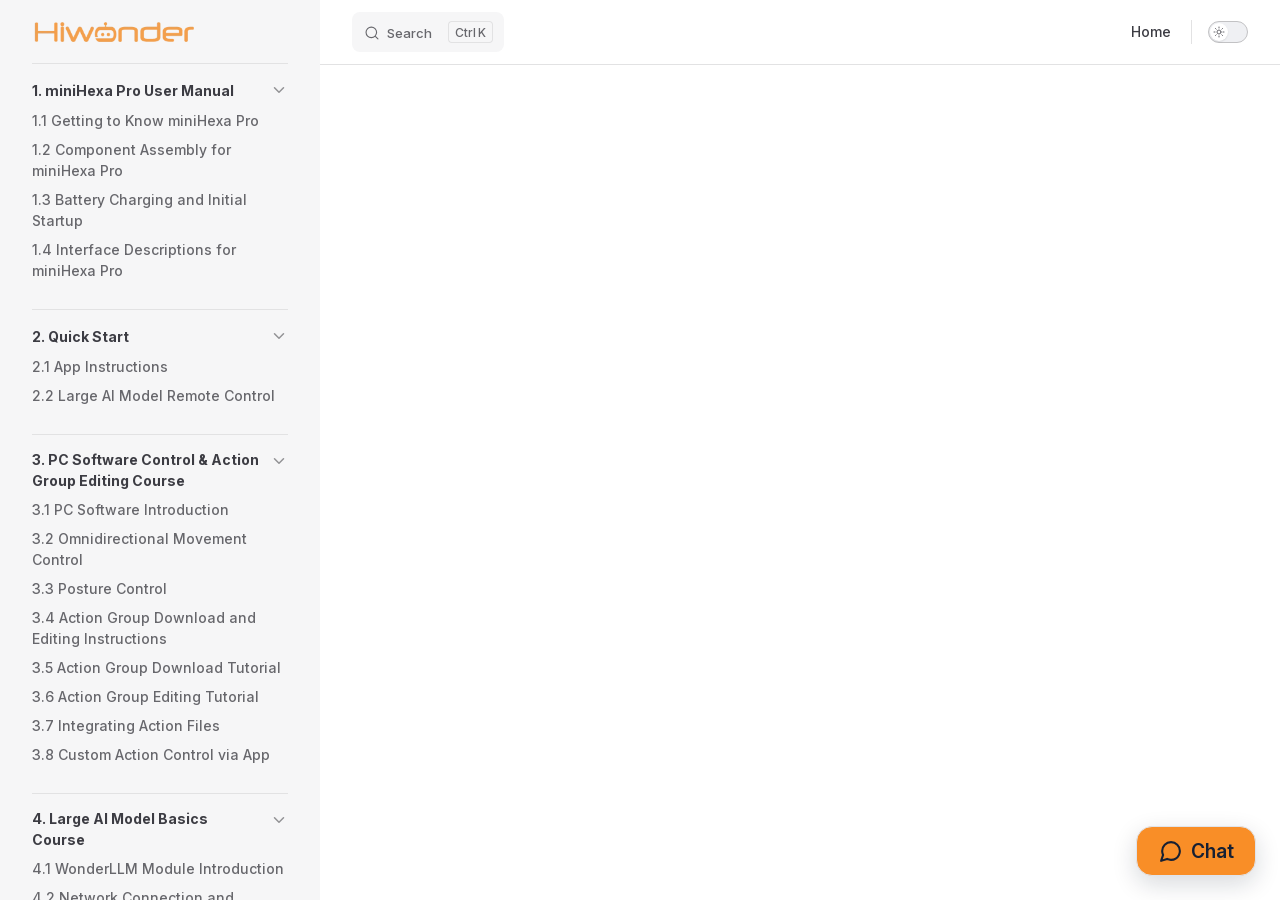
==== commit 96b9e19d: "内容修改" ====
--- a/projects/miniHexapro/en/latest/docs/index.html
+++ b/projects/miniHexapro/en/latest/docs/index.html
@@ -3,24 +3,24 @@
   <head>
     <meta charset="utf-8">
     <meta name="viewport" content="width=device-width,initial-scale=1">
-    <title>miniHexa Pro | miniHexa Pro Documentation</title>
+    <title>miniHexa Pro Documentation</title>
     <meta name="description" content="miniHexa Pro documentation">
     <meta name="generator" content="VitePress v1.6.4">
     <link rel="preload stylesheet" href="/projects/miniHexapro/en/latest/assets/style.do0vppZA.css" as="style">
     <link rel="preload stylesheet" href="/projects/miniHexapro/en/latest/vp-icons.css" as="style">
     
-    <script type="module" src="/projects/miniHexapro/en/latest/assets/app.fFJvxKa-.js"></script>
+    <script type="module" src="/projects/miniHexapro/en/latest/assets/app.BuuCdjgS.js"></script>
     <link rel="preload" href="/projects/miniHexapro/en/latest/assets/inter-roman-latin.Di8DUHzh.woff2" as="font" type="font/woff2" crossorigin="">
-    <link rel="modulepreload" href="/projects/miniHexapro/en/latest/assets/chunks/theme.Csxvvr4M.js">
+    <link rel="modulepreload" href="/projects/miniHexapro/en/latest/assets/chunks/theme.MRhw0Ral.js">
     <link rel="modulepreload" href="/projects/miniHexapro/en/latest/assets/chunks/framework.Bz66nvfN.js">
-    <link rel="modulepreload" href="/projects/miniHexapro/en/latest/assets/docs_index.md.li0yaONf.lean.js">
+    <link rel="modulepreload" href="/projects/miniHexapro/en/latest/assets/docs_index.md.BtCxrcVn.lean.js">
     <link rel="icon" href="/projects/miniHexapro/en/latest/favicon.ico">
     <script id="check-dark-mode">(()=>{const e=localStorage.getItem("vitepress-theme-appearance")||"auto",a=window.matchMedia("(prefers-color-scheme: dark)").matches;(!e||e==="auto"?a:e==="dark")&&document.documentElement.classList.add("dark")})();</script>
     <script id="check-mac-os">document.documentElement.classList.toggle("mac",/Mac|iPhone|iPod|iPad/i.test(navigator.platform));</script>
   </head>
   <body>
-    <div id="app"><!--[--><div class="Layout" data-v-5d98c3a5><!--[--><!--]--><!--[--><span tabindex="-1" data-v-0b0ada53></span><a href="#VPContent" class="VPSkipLink visually-hidden" data-v-0b0ada53>Skip to content</a><!--]--><!----><header class="VPNav" data-v-5d98c3a5 data-v-ae24b3ad><div class="VPNavBar" data-v-ae24b3ad data-v-6aa21345><div class="wrapper" data-v-6aa21345><div class="container" data-v-6aa21345><div class="title" data-v-6aa21345><div class="VPNavBarTitle" data-v-6aa21345 data-v-1168a8e4><a class="title" href="/projects/miniHexapro/en/latest/" data-v-1168a8e4><!--[--><!--]--><!--[--><img class="VPImage logo" src="/projects/miniHexapro/en/latest/e-logo.webp" alt data-v-8426fc1a><!--]--><!----><!--[--><!--]--></a></div></div><div class="content" data-v-6aa21345><div class="content-body" data-v-6aa21345><!--[--><!--]--><div class="VPNavBarSearch search" data-v-6aa21345><!--[--><!----><div id="local-search"><button type="button" class="DocSearch DocSearch-Button" aria-label="Search"><span class="DocSearch-Button-Container"><span class="vp-icon DocSearch-Search-Icon"></span><span class="DocSearch-Button-Placeholder">Search</span></span><span class="DocSearch-Button-Keys"><kbd class="DocSearch-Button-Key"></kbd><kbd class="DocSearch-Button-Key">K</kbd></span></button></div><!--]--></div><nav aria-labelledby="main-nav-aria-label" class="VPNavBarMenu menu" data-v-6aa21345 data-v-dc692963><span id="main-nav-aria-label" class="visually-hidden" data-v-dc692963> Main Navigation </span><!--[--><!--[--><a class="VPLink link vp-external-link-icon VPNavBarMenuLink" href="https://www.hiwonder.net/" target="_self" rel="noreferrer" tabindex="0" data-v-dc692963 data-v-e56f3d57><!--[--><span data-v-e56f3d57>Home</span><!--]--></a><!--]--><!--]--></nav><!----><div class="VPNavBarAppearance appearance" data-v-6aa21345 data-v-6c893767><button class="VPSwitch VPSwitchAppearance" type="button" role="switch" title aria-checked="false" data-v-6c893767 data-v-5337faa4 data-v-1d5665e3><span class="check" data-v-1d5665e3><span class="icon" data-v-1d5665e3><!--[--><span class="vpi-sun sun" data-v-5337faa4></span><span class="vpi-moon moon" data-v-5337faa4></span><!--]--></span></span></button></div><!----><div class="VPFlyout VPNavBarExtra extra" data-v-6aa21345 data-v-bb2aa2f0 data-v-cf11d7a2><button type="button" class="button" aria-haspopup="true" aria-expanded="false" aria-label="extra navigation" data-v-cf11d7a2><span class="vpi-more-horizontal icon" data-v-cf11d7a2></span></button><div class="menu" data-v-cf11d7a2><div class="VPMenu" data-v-cf11d7a2 data-v-b98bc113><!----><!--[--><!--[--><!----><div class="group" data-v-bb2aa2f0><div class="item appearance" data-v-bb2aa2f0><p class="label" data-v-bb2aa2f0>Appearance</p><div class="appearance-action" data-v-bb2aa2f0><button class="VPSwitch VPSwitchAppearance" type="button" role="switch" title aria-checked="false" data-v-bb2aa2f0 data-v-5337faa4 data-v-1d5665e3><span class="check" data-v-1d5665e3><span class="icon" data-v-1d5665e3><!--[--><span class="vpi-sun sun" data-v-5337faa4></span><span class="vpi-moon moon" data-v-5337faa4></span><!--]--></span></span></button></div></div></div><!----><!--]--><!--]--></div></div></div><!--[--><!--]--><button type="button" class="VPNavBarHamburger hamburger" aria-label="mobile navigation" aria-expanded="false" aria-controls="VPNavScreen" data-v-6aa21345 data-v-e5dd9c1c><span class="container" data-v-e5dd9c1c><span class="top" data-v-e5dd9c1c></span><span class="middle" data-v-e5dd9c1c></span><span class="bottom" data-v-e5dd9c1c></span></span></button></div></div></div></div><div class="divider" data-v-6aa21345><div class="divider-line" data-v-6aa21345></div></div></div><!----></header><div class="VPLocalNav empty fixed" data-v-5d98c3a5 data-v-a6f0e41e><div class="container" data-v-a6f0e41e><!----><div class="VPLocalNavOutlineDropdown" style="--vp-vh:0px;" data-v-a6f0e41e data-v-8a42e2b4><button data-v-8a42e2b4>Return to top</button><!----></div></div></div><!----><div class="VPContent" id="VPContent" data-v-5d98c3a5 data-v-1428d186><div class="VPDoc has-aside" data-v-1428d186 data-v-39a288b8><!--[--><!--]--><div class="container" data-v-39a288b8><div class="aside" data-v-39a288b8><div class="aside-curtain" data-v-39a288b8></div><div class="aside-container" data-v-39a288b8><div class="aside-content" data-v-39a288b8><div class="VPDocAside" data-v-39a288b8 data-v-3f215769><!--[--><!--]--><!--[--><!--]--><nav aria-labelledby="doc-outline-aria-label" class="VPDocAsideOutline" data-v-3f215769 data-v-a5bbad30><div class="content" data-v-a5bbad30><div class="outline-marker" data-v-a5bbad30></div><div aria-level="2" class="outline-title" id="doc-outline-aria-label" role="heading" data-v-a5bbad30>On this page</div><ul class="VPDocOutlineItem root" data-v-a5bbad30 data-v-b933a997><!--[--><!--]--></ul></div></nav><!--[--><!--]--><div class="spacer" data-v-3f215769></div><!--[--><!--]--><!----><!--[--><!--]--><!--[--><!--]--></div></div></div></div><div class="content" data-v-39a288b8><div class="content-container" data-v-39a288b8><!--[--><!--]--><main class="main" data-v-39a288b8><div style="position:relative;" class="vp-doc _projects_miniHexapro_en_latest_docs_" data-v-39a288b8><div><h1 id="minihexa-pro" tabindex="-1">miniHexa Pro <a class="header-anchor" href="#minihexa-pro" aria-label="Permalink to &quot;miniHexa Pro&quot;">​</a></h1><div class="custom-block note"><p class="custom-block-title">NOTE</p><p>You can download the program files and PDF guides from this <a href="https://drive.google.com/drive/folders/1gPfiFNAGrsjizPvQwrudc8hm0m3OK6uP?usp=sharing" target="_blank" rel="noopener noreferrer">Google Drive</a>.</p></div></div></div></main><footer class="VPDocFooter" data-v-39a288b8 data-v-e257564d><!--[--><!--]--><!----><!----></footer><!--[--><!--]--></div></div></div><!--[--><!--]--></div></div><!----><!--[--><!--]--></div><!--[--><!----><!--]--><!----><div class="feedback-widget"><!----><button class="feedback-widget__trigger" type="button" aria-expanded="false" aria-label="Open feedback form"><span class="feedback-widget__icon" aria-hidden="true"><svg viewBox="0 0 24 24" focusable="false"><path d="M21 11.5a8.4 8.4 0 0 1-.9 3.8 8.5 8.5 0 0 1-7.6 4.7 8.4 8.4 0 0 1-3.8-.9L3 21l1.9-5.7A8.4 8.4 0 0 1 4 11.5 8.5 8.5 0 0 1 12.5 3 8.5 8.5 0 0 1 21 11.5Z"></path></svg></span><span>Chat</span></button></div><!--]--></div>
-    <script>window.__VP_HASH_MAP__=JSON.parse("{\"docs_index.md\":\"li0yaONf\",\"index.md\":\"Cs4oP3wc\"}");window.__VP_SITE_DATA__=JSON.parse("{\"lang\":\"en-US\",\"dir\":\"ltr\",\"title\":\"miniHexa Pro Documentation\",\"description\":\"miniHexa Pro documentation\",\"base\":\"/projects/miniHexapro/en/latest/\",\"head\":[],\"router\":{\"prefetchLinks\":true},\"appearance\":true,\"themeConfig\":{\"siteTitle\":false,\"logo\":\"/e-logo.webp\",\"outline\":[2,3],\"search\":{\"provider\":\"local\",\"options\":{\"translations\":{\"button\":{\"buttonText\":\"Search\",\"buttonAriaLabel\":\"Search\"},\"modal\":{\"searchBox\":{\"resetButtonTitle\":\"Clear search query\",\"resetButtonAriaLabel\":\"Clear search query\",\"cancelButtonText\":\"Cancel\",\"cancelButtonAriaLabel\":\"Cancel\"},\"startScreen\":{\"recentSearchTitle\":\"Recent Searches\",\"noRecentSearchText\":\"No recent searches\",\"suggestedQueryTitle\":\"Suggested Queries\"},\"noResultsScreen\":{\"noResultsText\":\"No results found for\",\"suggestedQueryText\":\"You can try searching for\",\"reportMissingResultsText\":\"Have any queries?\",\"reportMissingResultsLinkText\":\"Report here\"},\"footer\":{\"selectText\":\"to select\",\"navigateText\":\"to navigate\",\"closeText\":\"to close\"}}}}},\"nav\":[{\"text\":\"Home\",\"link\":\"https://www.hiwonder.net/\",\"target\":\"_self\"}],\"sidebar\":[]},\"locales\":{},\"scrollOffset\":134,\"cleanUrls\":false}");</script>
+    <div id="app"><!--[--><div class="Layout" data-v-5d98c3a5><!--[--><!--]--><!--[--><span tabindex="-1" data-v-0b0ada53></span><a href="#VPContent" class="VPSkipLink visually-hidden" data-v-0b0ada53>Skip to content</a><!--]--><!----><header class="VPNav" data-v-5d98c3a5 data-v-ae24b3ad><div class="VPNavBar" data-v-ae24b3ad data-v-6aa21345><div class="wrapper" data-v-6aa21345><div class="container" data-v-6aa21345><div class="title" data-v-6aa21345><div class="VPNavBarTitle has-sidebar" data-v-6aa21345 data-v-1168a8e4><a class="title" href="/projects/miniHexapro/en/latest/" data-v-1168a8e4><!--[--><!--]--><!--[--><img class="VPImage logo" src="/projects/miniHexapro/en/latest/e-logo.webp" alt data-v-8426fc1a><!--]--><!----><!--[--><!--]--></a></div></div><div class="content" data-v-6aa21345><div class="content-body" data-v-6aa21345><!--[--><!--]--><div class="VPNavBarSearch search" data-v-6aa21345><!--[--><!----><div id="local-search"><button type="button" class="DocSearch DocSearch-Button" aria-label="Search"><span class="DocSearch-Button-Container"><span class="vp-icon DocSearch-Search-Icon"></span><span class="DocSearch-Button-Placeholder">Search</span></span><span class="DocSearch-Button-Keys"><kbd class="DocSearch-Button-Key"></kbd><kbd class="DocSearch-Button-Key">K</kbd></span></button></div><!--]--></div><nav aria-labelledby="main-nav-aria-label" class="VPNavBarMenu menu" data-v-6aa21345 data-v-dc692963><span id="main-nav-aria-label" class="visually-hidden" data-v-dc692963> Main Navigation </span><!--[--><!--[--><a class="VPLink link vp-external-link-icon VPNavBarMenuLink" href="https://www.hiwonder.net/" target="_self" rel="noreferrer" tabindex="0" data-v-dc692963 data-v-e56f3d57><!--[--><span data-v-e56f3d57>Home</span><!--]--></a><!--]--><!--]--></nav><!----><div class="VPNavBarAppearance appearance" data-v-6aa21345 data-v-6c893767><button class="VPSwitch VPSwitchAppearance" type="button" role="switch" title aria-checked="false" data-v-6c893767 data-v-5337faa4 data-v-1d5665e3><span class="check" data-v-1d5665e3><span class="icon" data-v-1d5665e3><!--[--><span class="vpi-sun sun" data-v-5337faa4></span><span class="vpi-moon moon" data-v-5337faa4></span><!--]--></span></span></button></div><!----><div class="VPFlyout VPNavBarExtra extra" data-v-6aa21345 data-v-bb2aa2f0 data-v-cf11d7a2><button type="button" class="button" aria-haspopup="true" aria-expanded="false" aria-label="extra navigation" data-v-cf11d7a2><span class="vpi-more-horizontal icon" data-v-cf11d7a2></span></button><div class="menu" data-v-cf11d7a2><div class="VPMenu" data-v-cf11d7a2 data-v-b98bc113><!----><!--[--><!--[--><!----><div class="group" data-v-bb2aa2f0><div class="item appearance" data-v-bb2aa2f0><p class="label" data-v-bb2aa2f0>Appearance</p><div class="appearance-action" data-v-bb2aa2f0><button class="VPSwitch VPSwitchAppearance" type="button" role="switch" title aria-checked="false" data-v-bb2aa2f0 data-v-5337faa4 data-v-1d5665e3><span class="check" data-v-1d5665e3><span class="icon" data-v-1d5665e3><!--[--><span class="vpi-sun sun" data-v-5337faa4></span><span class="vpi-moon moon" data-v-5337faa4></span><!--]--></span></span></button></div></div></div><!----><!--]--><!--]--></div></div></div><!--[--><!--]--><button type="button" class="VPNavBarHamburger hamburger" aria-label="mobile navigation" aria-expanded="false" aria-controls="VPNavScreen" data-v-6aa21345 data-v-e5dd9c1c><span class="container" data-v-e5dd9c1c><span class="top" data-v-e5dd9c1c></span><span class="middle" data-v-e5dd9c1c></span><span class="bottom" data-v-e5dd9c1c></span></span></button></div></div></div></div><div class="divider" data-v-6aa21345><div class="divider-line" data-v-6aa21345></div></div></div><!----></header><div class="VPLocalNav has-sidebar empty" data-v-5d98c3a5 data-v-a6f0e41e><div class="container" data-v-a6f0e41e><button class="menu" aria-expanded="false" aria-controls="VPSidebarNav" data-v-a6f0e41e><span class="vpi-align-left menu-icon" data-v-a6f0e41e></span><span class="menu-text" data-v-a6f0e41e>Menu</span></button><div class="VPLocalNavOutlineDropdown" style="--vp-vh:0px;" data-v-a6f0e41e data-v-8a42e2b4><button data-v-8a42e2b4>Return to top</button><!----></div></div></div><aside class="VPSidebar" data-v-5d98c3a5 data-v-319d5ca6><div class="curtain" data-v-319d5ca6></div><nav class="nav" id="VPSidebarNav" aria-labelledby="sidebar-aria-label" tabindex="-1" data-v-319d5ca6><span class="visually-hidden" id="sidebar-aria-label" data-v-319d5ca6> Sidebar Navigation </span><!--[--><!--]--><!--[--><div class="no-transition group" data-v-c40bc020><section class="VPSidebarItem level-0 collapsible is-link" data-v-c40bc020 data-v-b3fd67f8><div class="item" tabindex="0" data-v-b3fd67f8><div class="indicator" data-v-b3fd67f8></div><a class="VPLink link link" href="/projects/miniHexapro/en/latest/docs/1.%20miniHexa%20Pro%20User%20Manual.html" data-v-b3fd67f8><!--[--><h2 class="text" data-v-b3fd67f8>1. miniHexa Pro User Manual</h2><!--]--></a><div class="caret" role="button" aria-label="toggle section" tabindex="0" data-v-b3fd67f8><span class="vpi-chevron-right caret-icon" data-v-b3fd67f8></span></div></div><div class="items" data-v-b3fd67f8><!--[--><div class="VPSidebarItem level-1 is-link" data-v-b3fd67f8 data-v-b3fd67f8><div class="item" data-v-b3fd67f8><div class="indicator" data-v-b3fd67f8></div><a class="VPLink link link" href="/projects/miniHexapro/en/latest/docs/1.%20miniHexa%20Pro%20User%20Manual.html#_1-1-getting-to-know-minihexa-pro" data-v-b3fd67f8><!--[--><p class="text" data-v-b3fd67f8>1.1 Getting to Know miniHexa Pro</p><!--]--></a><!----></div><!----></div><div class="VPSidebarItem level-1 is-link" data-v-b3fd67f8 data-v-b3fd67f8><div class="item" data-v-b3fd67f8><div class="indicator" data-v-b3fd67f8></div><a class="VPLink link link" href="/projects/miniHexapro/en/latest/docs/1.%20miniHexa%20Pro%20User%20Manual.html#_1-2-component-assembly-for-minihexa-pro" data-v-b3fd67f8><!--[--><p class="text" data-v-b3fd67f8>1.2 Component Assembly for miniHexa Pro</p><!--]--></a><!----></div><!----></div><div class="VPSidebarItem level-1 is-link" data-v-b3fd67f8 data-v-b3fd67f8><div class="item" data-v-b3fd67f8><div class="indicator" data-v-b3fd67f8></div><a class="VPLink link link" href="/projects/miniHexapro/en/latest/docs/1.%20miniHexa%20Pro%20User%20Manual.html#_1-3-battery-charging-and-initial-startup" data-v-b3fd67f8><!--[--><p class="text" data-v-b3fd67f8>1.3 Battery Charging and Initial Startup</p><!--]--></a><!----></div><!----></div><div class="VPSidebarItem level-1 is-link" data-v-b3fd67f8 data-v-b3fd67f8><div class="item" data-v-b3fd67f8><div class="indicator" data-v-b3fd67f8></div><a class="VPLink link link" href="/projects/miniHexapro/en/latest/docs/1.%20miniHexa%20Pro%20User%20Manual.html#_1-4-interface-descriptions-for-minihexa-pro" data-v-b3fd67f8><!--[--><p class="text" data-v-b3fd67f8>1.4 Interface Descriptions for miniHexa Pro</p><!--]--></a><!----></div><!----></div><!--]--></div></section></div><div class="no-transition group" data-v-c40bc020><section class="VPSidebarItem level-0 collapsible is-link" data-v-c40bc020 data-v-b3fd67f8><div class="item" tabindex="0" data-v-b3fd67f8><div class="indicator" data-v-b3fd67f8></div><a class="VPLink link link" href="/projects/miniHexapro/en/latest/docs/2.%20Quick%20Start.html" data-v-b3fd67f8><!--[--><h2 class="text" data-v-b3fd67f8>2. Quick Start</h2><!--]--></a><div class="caret" role="button" aria-label="toggle section" tabindex="0" data-v-b3fd67f8><span class="vpi-chevron-right caret-icon" data-v-b3fd67f8></span></div></div><div class="items" data-v-b3fd67f8><!--[--><div class="VPSidebarItem level-1 is-link" data-v-b3fd67f8 data-v-b3fd67f8><div class="item" data-v-b3fd67f8><div class="indicator" data-v-b3fd67f8></div><a class="VPLink link link" href="/projects/miniHexapro/en/latest/docs/2.%20Quick%20Start.html#_2-1-app-instructions" data-v-b3fd67f8><!--[--><p class="text" data-v-b3fd67f8>2.1 App Instructions</p><!--]--></a><!----></div><!----></div><div class="VPSidebarItem level-1 is-link" data-v-b3fd67f8 data-v-b3fd67f8><div class="item" data-v-b3fd67f8><div class="indicator" data-v-b3fd67f8></div><a class="VPLink link link" href="/projects/miniHexapro/en/latest/docs/2.%20Quick%20Start.html#_2-2-large-ai-model-remote-control" data-v-b3fd67f8><!--[--><p class="text" data-v-b3fd67f8>2.2 Large AI Model Remote Control</p><!--]--></a><!----></div><!----></div><!--]--></div></section></div><div class="no-transition group" data-v-c40bc020><section class="VPSidebarItem level-0 collapsible is-link" data-v-c40bc020 data-v-b3fd67f8><div class="item" tabindex="0" data-v-b3fd67f8><div class="indicator" data-v-b3fd67f8></div><a class="VPLink link link" href="/projects/miniHexapro/en/latest/docs/3.%20PC%20Software%20Control%20&amp;%20Action%20Group%20Editing%20Course.html" data-v-b3fd67f8><!--[--><h2 class="text" data-v-b3fd67f8>3. PC Software Control & Action Group Editing Course</h2><!--]--></a><div class="caret" role="button" aria-label="toggle section" tabindex="0" data-v-b3fd67f8><span class="vpi-chevron-right caret-icon" data-v-b3fd67f8></span></div></div><div class="items" data-v-b3fd67f8><!--[--><div class="VPSidebarItem level-1 is-link" data-v-b3fd67f8 data-v-b3fd67f8><div class="item" data-v-b3fd67f8><div class="indicator" data-v-b3fd67f8></div><a class="VPLink link link" href="/projects/miniHexapro/en/latest/docs/3.%20PC%20Software%20Control%20&amp;%20Action%20Group%20Editing%20Course.html#_3-1-pc-software-introduction" data-v-b3fd67f8><!--[--><p class="text" data-v-b3fd67f8>3.1 PC Software Introduction</p><!--]--></a><!----></div><!----></div><div class="VPSidebarItem level-1 is-link" data-v-b3fd67f8 data-v-b3fd67f8><div class="item" data-v-b3fd67f8><div class="indicator" data-v-b3fd67f8></div><a class="VPLink link link" href="/projects/miniHexapro/en/latest/docs/3.%20PC%20Software%20Control%20&amp;%20Action%20Group%20Editing%20Course.html#_3-2-omnidirectional-movement-control" data-v-b3fd67f8><!--[--><p class="text" data-v-b3fd67f8>3.2 Omnidirectional Movement Control</p><!--]--></a><!----></div><!----></div><div class="VPSidebarItem level-1 is-link" data-v-b3fd67f8 data-v-b3fd67f8><div class="item" data-v-b3fd67f8><div class="indicator" data-v-b3fd67f8></div><a class="VPLink link link" href="/projects/miniHexapro/en/latest/docs/3.%20PC%20Software%20Control%20&amp;%20Action%20Group%20Editing%20Course.html#_3-3-posture-control" data-v-b3fd67f8><!--[--><p class="text" data-v-b3fd67f8>3.3 Posture Control</p><!--]--></a><!----></div><!----></div><div class="VPSidebarItem level-1 is-link" data-v-b3fd67f8 data-v-b3fd67f8><div class="item" data-v-b3fd67f8><div class="indicator" data-v-b3fd67f8></div><a class="VPLink link link" href="/projects/miniHexapro/en/latest/docs/3.%20PC%20Software%20Control%20&amp;%20Action%20Group%20Editing%20Course.html#_3-4-action-group-download-and-editing-instructions" data-v-b3fd67f8><!--[--><p class="text" data-v-b3fd67f8>3.4 Action Group Download and Editing Instructions</p><!--]--></a><!----></div><!----></div><div class="VPSidebarItem level-1 is-link" data-v-b3fd67f8 data-v-b3fd67f8><div class="item" data-v-b3fd67f8><div class="indicator" data-v-b3fd67f8></div><a class="VPLink link link" href="/projects/miniHexapro/en/latest/docs/3.%20PC%20Software%20Control%20&amp;%20Action%20Group%20Editing%20Course.html#_3-5-action-group-download-tutorial" data-v-b3fd67f8><!--[--><p class="text" data-v-b3fd67f8>3.5 Action Group Download Tutorial</p><!--]--></a><!----></div><!----></div><div class="VPSidebarItem level-1 is-link" data-v-b3fd67f8 data-v-b3fd67f8><div class="item" data-v-b3fd67f8><div class="indicator" data-v-b3fd67f8></div><a class="VPLink link link" href="/projects/miniHexapro/en/latest/docs/3.%20PC%20Software%20Control%20&amp;%20Action%20Group%20Editing%20Course.html#_3-6-action-group-editing-tutorial" data-v-b3fd67f8><!--[--><p class="text" data-v-b3fd67f8>3.6 Action Group Editing Tutorial</p><!--]--></a><!----></div><!----></div><div class="VPSidebarItem level-1 is-link" data-v-b3fd67f8 data-v-b3fd67f8><div class="item" data-v-b3fd67f8><div class="indicator" data-v-b3fd67f8></div><a class="VPLink link link" href="/projects/miniHexapro/en/latest/docs/3.%20PC%20Software%20Control%20&amp;%20Action%20Group%20Editing%20Course.html#_3-7-integrating-action-files" data-v-b3fd67f8><!--[--><p class="text" data-v-b3fd67f8>3.7 Integrating Action Files</p><!--]--></a><!----></div><!----></div><div class="VPSidebarItem level-1 is-link" data-v-b3fd67f8 data-v-b3fd67f8><div class="item" data-v-b3fd67f8><div class="indicator" data-v-b3fd67f8></div><a class="VPLink link link" href="/projects/miniHexapro/en/latest/docs/3.%20PC%20Software%20Control%20&amp;%20Action%20Group%20Editing%20Course.html#_3-8-custom-action-control-via-app" data-v-b3fd67f8><!--[--><p class="text" data-v-b3fd67f8>3.8 Custom Action Control via App</p><!--]--></a><!----></div><!----></div><!--]--></div></section></div><div class="no-transition group" data-v-c40bc020><section class="VPSidebarItem level-0 collapsible is-link" data-v-c40bc020 data-v-b3fd67f8><div class="item" tabindex="0" data-v-b3fd67f8><div class="indicator" data-v-b3fd67f8></div><a class="VPLink link link" href="/projects/miniHexapro/en/latest/docs/4.%20Large%20AI%20Model%20Basics%20Course.html" data-v-b3fd67f8><!--[--><h2 class="text" data-v-b3fd67f8>4. Large AI Model Basics Course</h2><!--]--></a><div class="caret" role="button" aria-label="toggle section" tabindex="0" data-v-b3fd67f8><span class="vpi-chevron-right caret-icon" data-v-b3fd67f8></span></div></div><div class="items" data-v-b3fd67f8><!--[--><div class="VPSidebarItem level-1 is-link" data-v-b3fd67f8 data-v-b3fd67f8><div class="item" data-v-b3fd67f8><div class="indicator" data-v-b3fd67f8></div><a class="VPLink link link" href="/projects/miniHexapro/en/latest/docs/4.%20Large%20AI%20Model%20Basics%20Course.html#_4-1-wonderllm-module-introduction" data-v-b3fd67f8><!--[--><p class="text" data-v-b3fd67f8>4.1 WonderLLM Module Introduction</p><!--]--></a><!----></div><!----></div><div class="VPSidebarItem level-1 is-link" data-v-b3fd67f8 data-v-b3fd67f8><div class="item" data-v-b3fd67f8><div class="indicator" data-v-b3fd67f8></div><a class="VPLink link link" href="/projects/miniHexapro/en/latest/docs/4.%20Large%20AI%20Model%20Basics%20Course.html#_4-2-network-connection-and-configuration" data-v-b3fd67f8><!--[--><p class="text" data-v-b3fd67f8>4.2 Network Connection and Configuration</p><!--]--></a><!----></div><!----></div><div class="VPSidebarItem level-1 is-link" data-v-b3fd67f8 data-v-b3fd67f8><div class="item" data-v-b3fd67f8><div class="indicator" data-v-b3fd67f8></div><a class="VPLink link link" href="/projects/miniHexapro/en/latest/docs/4.%20Large%20AI%20Model%20Basics%20Course.html#_4-3-volume-control" data-v-b3fd67f8><!--[--><p class="text" data-v-b3fd67f8>4.3 Volume Control</p><!--]--></a><!----></div><!----></div><div class="VPSidebarItem level-1 is-link" data-v-b3fd67f8 data-v-b3fd67f8><div class="item" data-v-b3fd67f8><div class="indicator" data-v-b3fd67f8></div><a class="VPLink link link" href="/projects/miniHexapro/en/latest/docs/4.%20Large%20AI%20Model%20Basics%20Course.html#_4-4-chat-mode" data-v-b3fd67f8><!--[--><p class="text" data-v-b3fd67f8>4.4 Chat Mode</p><!--]--></a><!----></div><!----></div><div class="VPSidebarItem level-1 is-link" data-v-b3fd67f8 data-v-b3fd67f8><div class="item" data-v-b3fd67f8><div class="indicator" data-v-b3fd67f8></div><a class="VPLink link link" href="/projects/miniHexapro/en/latest/docs/4.%20Large%20AI%20Model%20Basics%20Course.html#_4-5-expression-mode" data-v-b3fd67f8><!--[--><p class="text" data-v-b3fd67f8>4.5 Expression Mode</p><!--]--></a><!----></div><!----></div><div class="VPSidebarItem level-1 is-link" data-v-b3fd67f8 data-v-b3fd67f8><div class="item" data-v-b3fd67f8><div class="indicator" data-v-b3fd67f8></div><a class="VPLink link link" href="/projects/miniHexapro/en/latest/docs/4.%20Large%20AI%20Model%20Basics%20Course.html#_4-6-camera-mode" data-v-b3fd67f8><!--[--><p class="text" data-v-b3fd67f8>4.6 Camera Mode</p><!--]--></a><!----></div><!----></div><div class="VPSidebarItem level-1 is-link" data-v-b3fd67f8 data-v-b3fd67f8><div class="item" data-v-b3fd67f8><div class="indicator" data-v-b3fd67f8></div><a class="VPLink link link" href="/projects/miniHexapro/en/latest/docs/4.%20Large%20AI%20Model%20Basics%20Course.html#_4-7-smart-chat" data-v-b3fd67f8><!--[--><p class="text" data-v-b3fd67f8>4.7 Smart Chat</p><!--]--></a><!----></div><!----></div><div class="VPSidebarItem level-1 is-link" data-v-b3fd67f8 data-v-b3fd67f8><div class="item" data-v-b3fd67f8><div class="indicator" data-v-b3fd67f8></div><a class="VPLink link link" href="/projects/miniHexapro/en/latest/docs/4.%20Large%20AI%20Model%20Basics%20Course.html#_4-8-smart-visual-scene-understanding" data-v-b3fd67f8><!--[--><p class="text" data-v-b3fd67f8>4.8 Smart Visual Scene Understanding</p><!--]--></a><!----></div><!----></div><div class="VPSidebarItem level-1 is-link" data-v-b3fd67f8 data-v-b3fd67f8><div class="item" data-v-b3fd67f8><div class="indicator" data-v-b3fd67f8></div><a class="VPLink link link" href="/projects/miniHexapro/en/latest/docs/4.%20Large%20AI%20Model%20Basics%20Course.html#_4-9-wake-word-modification" data-v-b3fd67f8><!--[--><p class="text" data-v-b3fd67f8>4.9 Wake Word Modification</p><!--]--></a><!----></div><!----></div><div class="VPSidebarItem level-1 is-link" data-v-b3fd67f8 data-v-b3fd67f8><div class="item" data-v-b3fd67f8><div class="indicator" data-v-b3fd67f8></div><a class="VPLink link link" href="/projects/miniHexapro/en/latest/docs/4.%20Large%20AI%20Model%20Basics%20Course.html#_4-10-firmware-flashing" data-v-b3fd67f8><!--[--><p class="text" data-v-b3fd67f8>4.10 Firmware Flashing</p><!--]--></a><!----></div><!----></div><!--]--></div></section></div><!--]--><!--[--><!--]--></nav></aside><div class="VPContent has-sidebar" id="VPContent" data-v-5d98c3a5 data-v-1428d186><page-redirect data-v-1428d186></page-redirect></div><!----><!--[--><!--]--></div><!--[--><!----><!--]--><!----><div class="feedback-widget"><!----><button class="feedback-widget__trigger" type="button" aria-expanded="false" aria-label="Open feedback form"><span class="feedback-widget__icon" aria-hidden="true"><svg viewBox="0 0 24 24" focusable="false"><path d="M21 11.5a8.4 8.4 0 0 1-.9 3.8 8.5 8.5 0 0 1-7.6 4.7 8.4 8.4 0 0 1-3.8-.9L3 21l1.9-5.7A8.4 8.4 0 0 1 4 11.5 8.5 8.5 0 0 1 12.5 3 8.5 8.5 0 0 1 21 11.5Z"></path></svg></span><span>Chat</span></button></div><!--]--></div>
+    <script>window.__VP_HASH_MAP__=JSON.parse("{\"docs_1. minihexa pro user manual.md\":\"Csi99Typ\",\"docs_2. quick start.md\":\"BFzeP5-8\",\"docs_3. pc software control _ action group editing course.md\":\"CeLJfB5W\",\"docs_4. large ai model basics course.md\":\"DUe5BjcE\",\"docs_index.md\":\"BtCxrcVn\",\"index.md\":\"DX4iwshR\"}");window.__VP_SITE_DATA__=JSON.parse("{\"lang\":\"en-US\",\"dir\":\"ltr\",\"title\":\"miniHexa Pro Documentation\",\"description\":\"miniHexa Pro documentation\",\"base\":\"/projects/miniHexapro/en/latest/\",\"head\":[],\"router\":{\"prefetchLinks\":true},\"appearance\":true,\"themeConfig\":{\"siteTitle\":false,\"logo\":\"/e-logo.webp\",\"outline\":[2,3],\"search\":{\"provider\":\"local\",\"options\":{\"translations\":{\"button\":{\"buttonText\":\"Search\",\"buttonAriaLabel\":\"Search\"},\"modal\":{\"searchBox\":{\"resetButtonTitle\":\"Clear search query\",\"resetButtonAriaLabel\":\"Clear search query\",\"cancelButtonText\":\"Cancel\",\"cancelButtonAriaLabel\":\"Cancel\"},\"startScreen\":{\"recentSearchTitle\":\"Recent Searches\",\"noRecentSearchText\":\"No recent searches\",\"suggestedQueryTitle\":\"Suggested Queries\"},\"noResultsScreen\":{\"noResultsText\":\"No results found for\",\"suggestedQueryText\":\"You can try searching for\",\"reportMissingResultsText\":\"Have any queries?\",\"reportMissingResultsLinkText\":\"Report here\"},\"footer\":{\"selectText\":\"to select\",\"navigateText\":\"to navigate\",\"closeText\":\"to close\"}}}}},\"nav\":[{\"text\":\"Home\",\"link\":\"https://www.hiwonder.net/\",\"target\":\"_self\"}],\"sidebar\":[{\"text\":\"1. miniHexa Pro User Manual\",\"link\":\"/docs/1.%20miniHexa%20Pro%20User%20Manual.html\",\"collapsed\":false,\"items\":[{\"text\":\"1.1 Getting to Know miniHexa Pro\",\"link\":\"/docs/1.%20miniHexa%20Pro%20User%20Manual.html#_1-1-getting-to-know-minihexa-pro\"},{\"text\":\"1.2 Component Assembly for miniHexa Pro\",\"link\":\"/docs/1.%20miniHexa%20Pro%20User%20Manual.html#_1-2-component-assembly-for-minihexa-pro\"},{\"text\":\"1.3 Battery Charging and Initial Startup\",\"link\":\"/docs/1.%20miniHexa%20Pro%20User%20Manual.html#_1-3-battery-charging-and-initial-startup\"},{\"text\":\"1.4 Interface Descriptions for miniHexa Pro\",\"link\":\"/docs/1.%20miniHexa%20Pro%20User%20Manual.html#_1-4-interface-descriptions-for-minihexa-pro\"}]},{\"text\":\"2. Quick Start\",\"link\":\"/docs/2.%20Quick%20Start.html\",\"collapsed\":false,\"items\":[{\"text\":\"2.1 App Instructions\",\"link\":\"/docs/2.%20Quick%20Start.html#_2-1-app-instructions\"},{\"text\":\"2.2 Large AI Model Remote Control\",\"link\":\"/docs/2.%20Quick%20Start.html#_2-2-large-ai-model-remote-control\"}]},{\"text\":\"3. PC Software Control & Action Group Editing Course\",\"link\":\"/docs/3.%20PC%20Software%20Control%20&%20Action%20Group%20Editing%20Course.html\",\"collapsed\":false,\"items\":[{\"text\":\"3.1 PC Software Introduction\",\"link\":\"/docs/3.%20PC%20Software%20Control%20&%20Action%20Group%20Editing%20Course.html#_3-1-pc-software-introduction\"},{\"text\":\"3.2 Omnidirectional Movement Control\",\"link\":\"/docs/3.%20PC%20Software%20Control%20&%20Action%20Group%20Editing%20Course.html#_3-2-omnidirectional-movement-control\"},{\"text\":\"3.3 Posture Control\",\"link\":\"/docs/3.%20PC%20Software%20Control%20&%20Action%20Group%20Editing%20Course.html#_3-3-posture-control\"},{\"text\":\"3.4 Action Group Download and Editing Instructions\",\"link\":\"/docs/3.%20PC%20Software%20Control%20&%20Action%20Group%20Editing%20Course.html#_3-4-action-group-download-and-editing-instructions\"},{\"text\":\"3.5 Action Group Download Tutorial\",\"link\":\"/docs/3.%20PC%20Software%20Control%20&%20Action%20Group%20Editing%20Course.html#_3-5-action-group-download-tutorial\"},{\"text\":\"3.6 Action Group Editing Tutorial\",\"link\":\"/docs/3.%20PC%20Software%20Control%20&%20Action%20Group%20Editing%20Course.html#_3-6-action-group-editing-tutorial\"},{\"text\":\"3.7 Integrating Action Files\",\"link\":\"/docs/3.%20PC%20Software%20Control%20&%20Action%20Group%20Editing%20Course.html#_3-7-integrating-action-files\"},{\"text\":\"3.8 Custom Action Control via App\",\"link\":\"/docs/3.%20PC%20Software%20Control%20&%20Action%20Group%20Editing%20Course.html#_3-8-custom-action-control-via-app\"}]},{\"text\":\"4. Large AI Model Basics Course\",\"link\":\"/docs/4.%20Large%20AI%20Model%20Basics%20Course.html\",\"collapsed\":false,\"items\":[{\"text\":\"4.1 WonderLLM Module Introduction\",\"link\":\"/docs/4.%20Large%20AI%20Model%20Basics%20Course.html#_4-1-wonderllm-module-introduction\"},{\"text\":\"4.2 Network Connection and Configuration\",\"link\":\"/docs/4.%20Large%20AI%20Model%20Basics%20Course.html#_4-2-network-connection-and-configuration\"},{\"text\":\"4.3 Volume Control\",\"link\":\"/docs/4.%20Large%20AI%20Model%20Basics%20Course.html#_4-3-volume-control\"},{\"text\":\"4.4 Chat Mode\",\"link\":\"/docs/4.%20Large%20AI%20Model%20Basics%20Course.html#_4-4-chat-mode\"},{\"text\":\"4.5 Expression Mode\",\"link\":\"/docs/4.%20Large%20AI%20Model%20Basics%20Course.html#_4-5-expression-mode\"},{\"text\":\"4.6 Camera Mode\",\"link\":\"/docs/4.%20Large%20AI%20Model%20Basics%20Course.html#_4-6-camera-mode\"},{\"text\":\"4.7 Smart Chat\",\"link\":\"/docs/4.%20Large%20AI%20Model%20Basics%20Course.html#_4-7-smart-chat\"},{\"text\":\"4.8 Smart Visual Scene Understanding\",\"link\":\"/docs/4.%20Large%20AI%20Model%20Basics%20Course.html#_4-8-smart-visual-scene-understanding\"},{\"text\":\"4.9 Wake Word Modification\",\"link\":\"/docs/4.%20Large%20AI%20Model%20Basics%20Course.html#_4-9-wake-word-modification\"},{\"text\":\"4.10 Firmware Flashing\",\"link\":\"/docs/4.%20Large%20AI%20Model%20Basics%20Course.html#_4-10-firmware-flashing\"}]}]},\"locales\":{},\"scrollOffset\":134,\"cleanUrls\":false}");</script>
     
   </body>
 </html>
